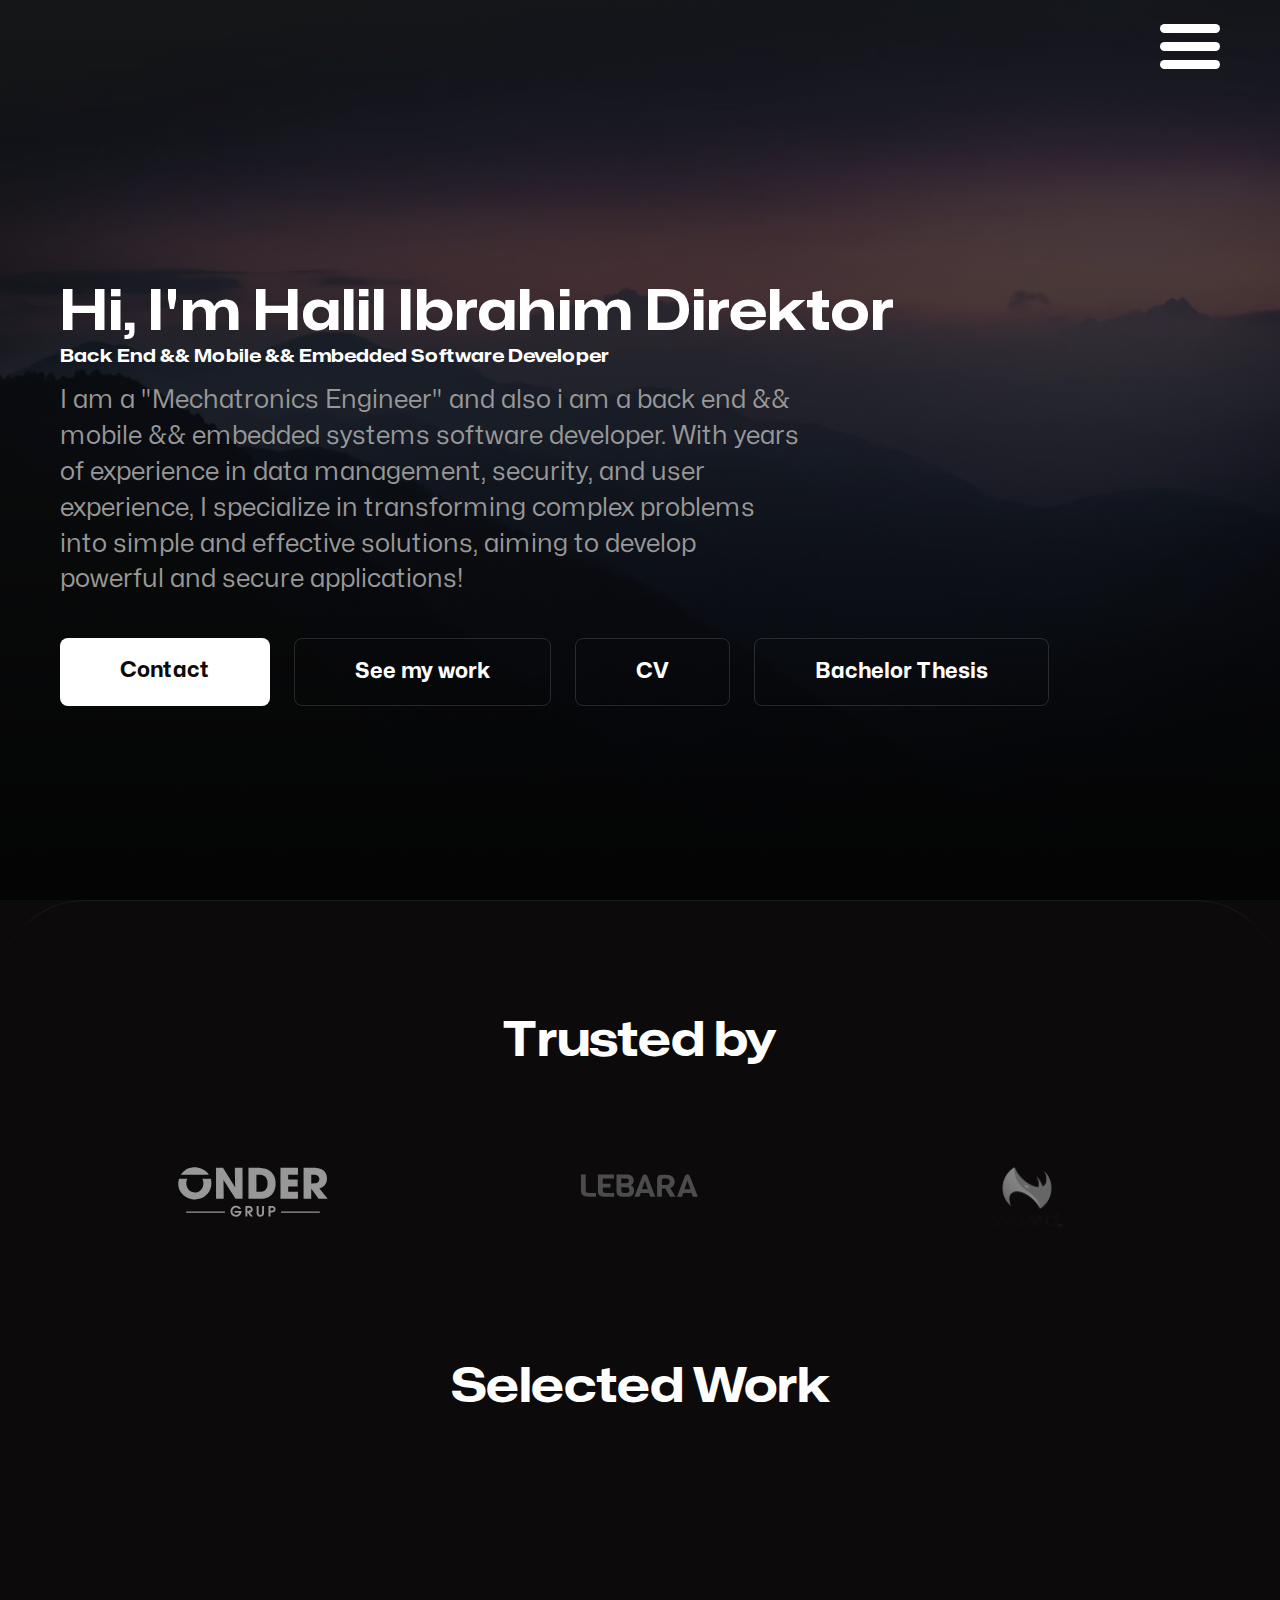
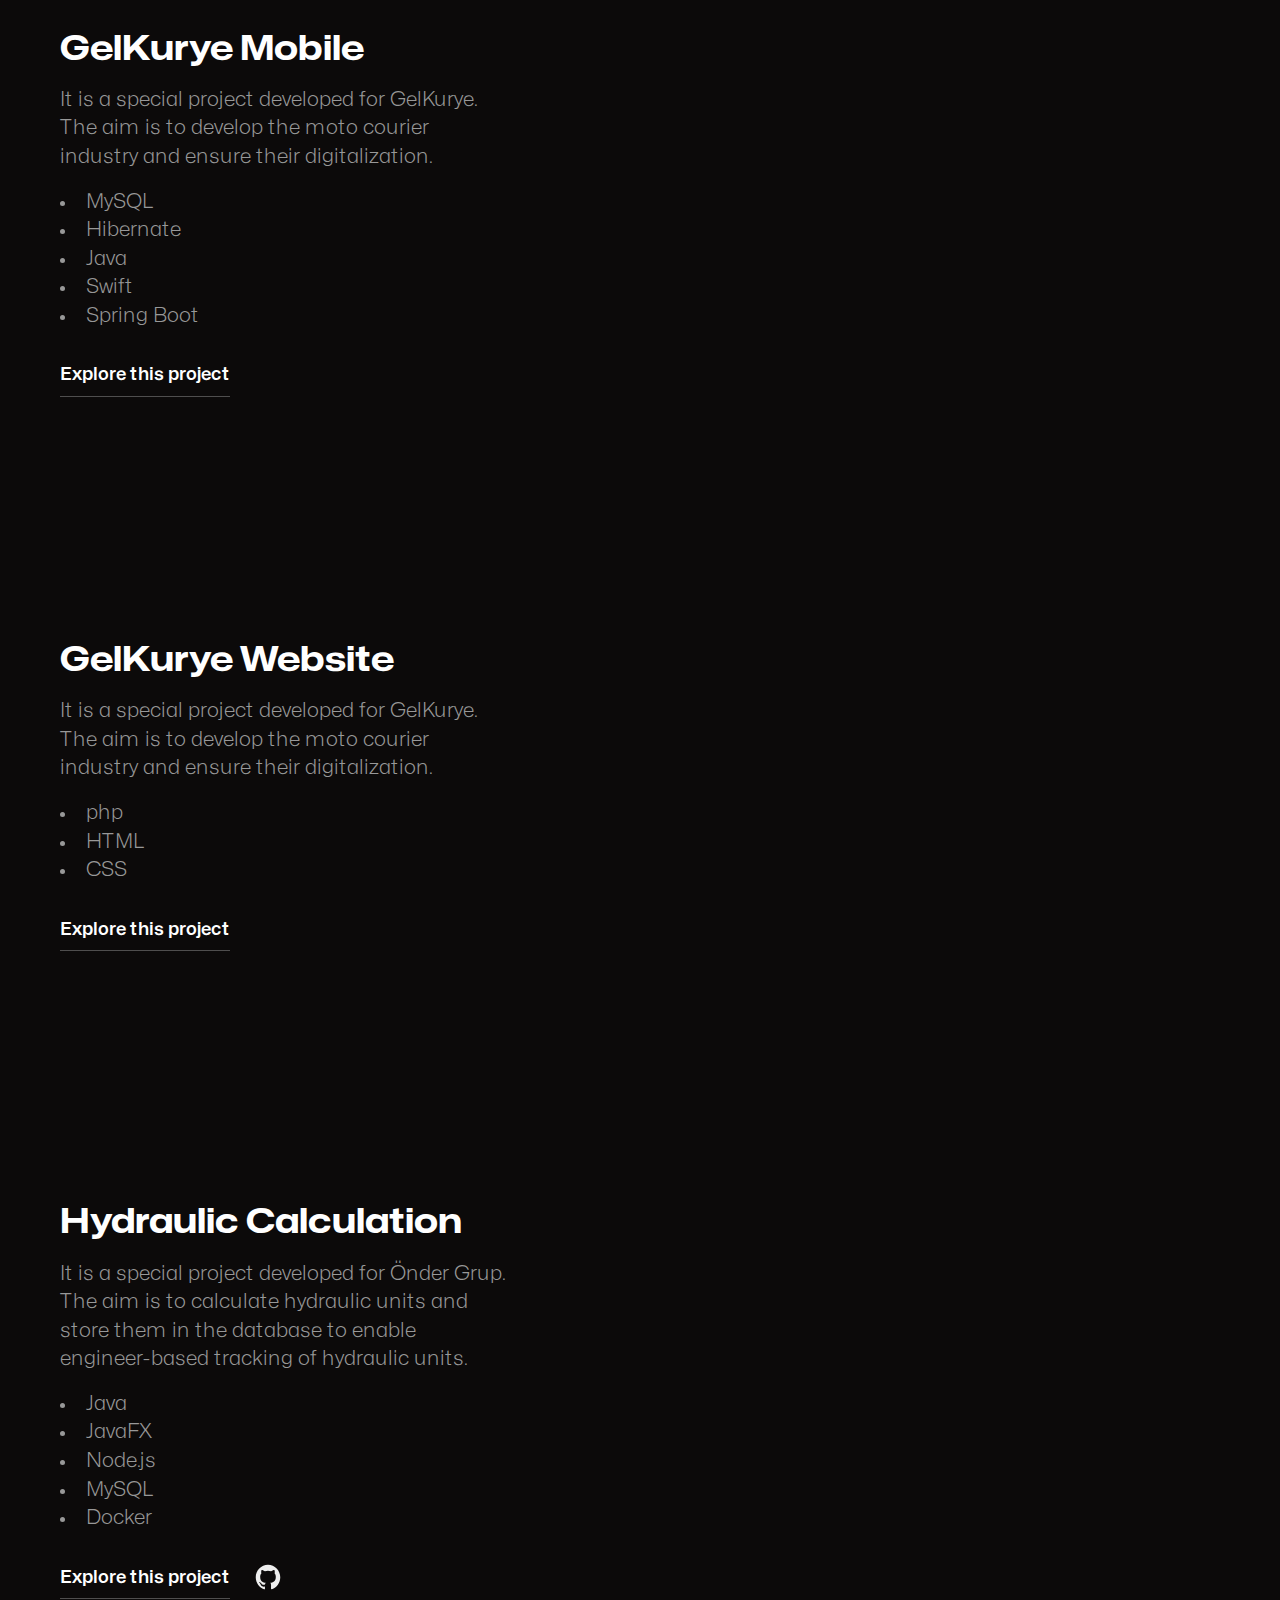
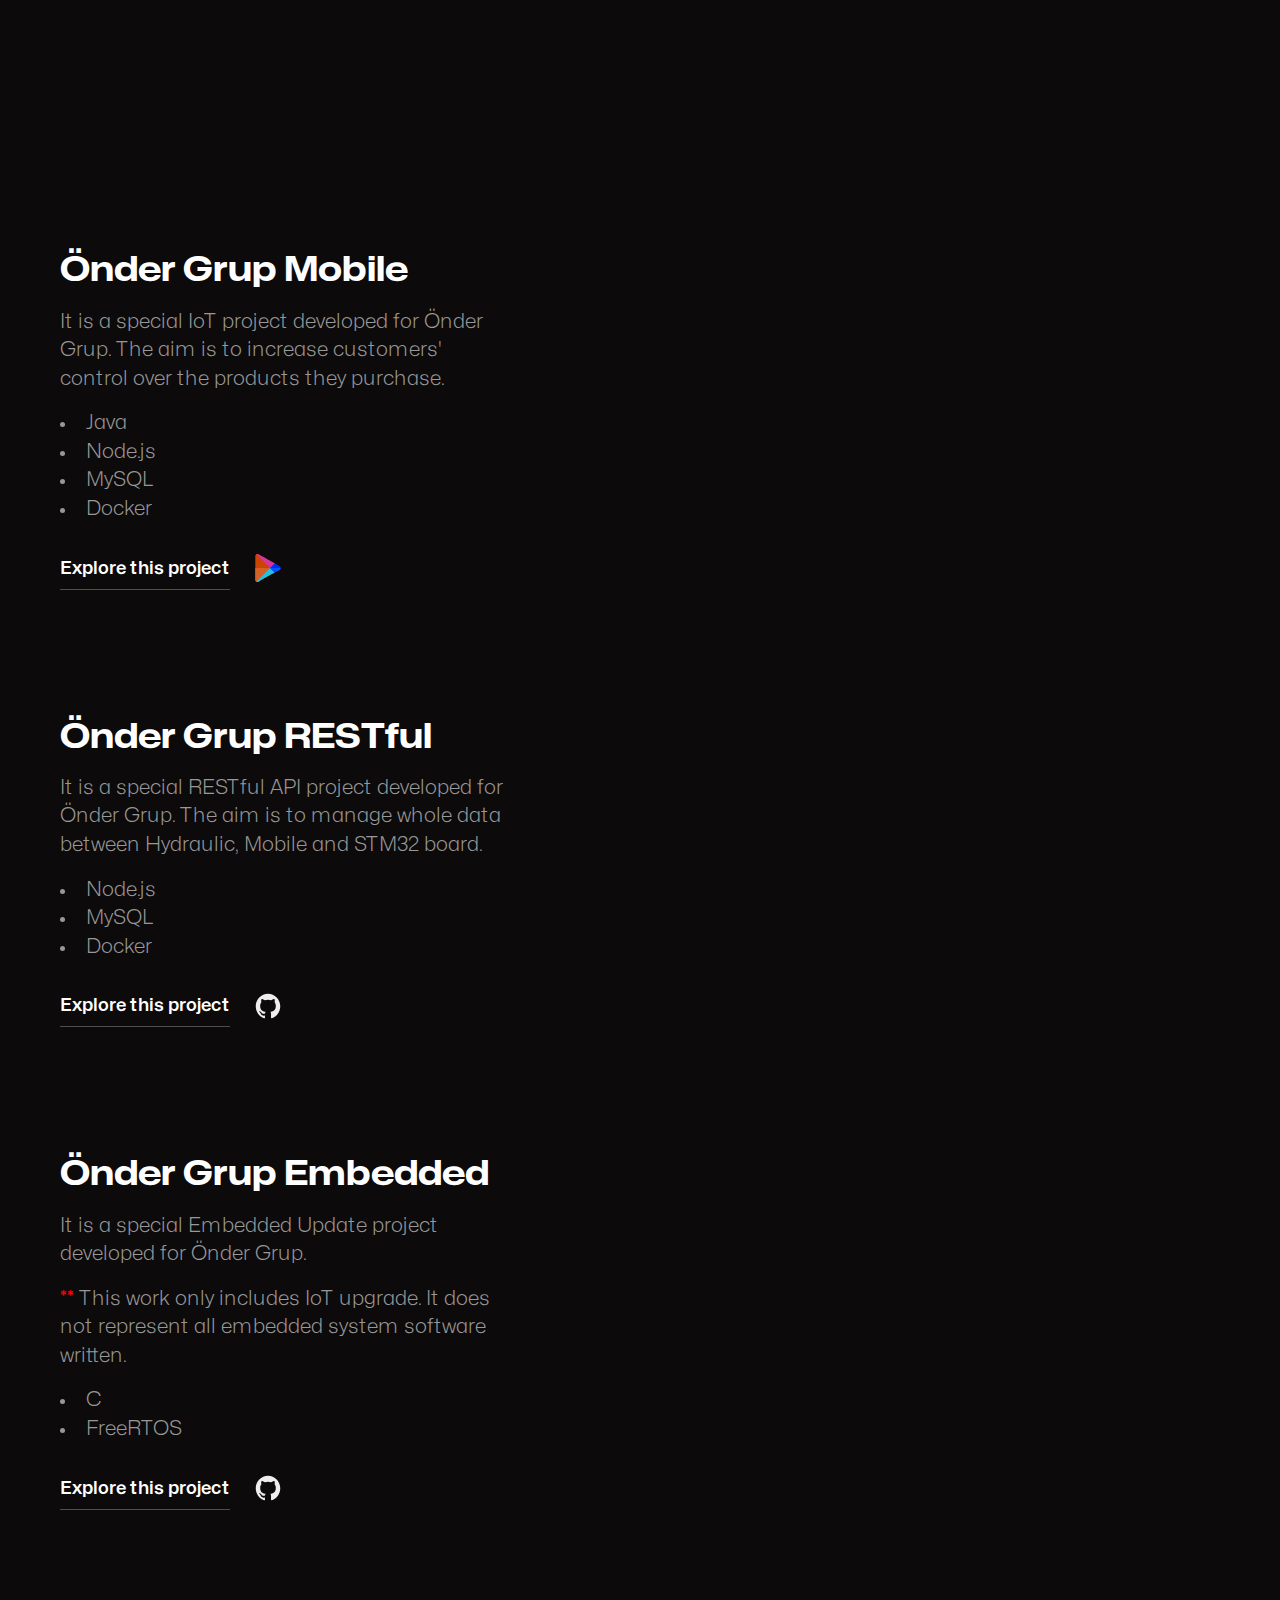
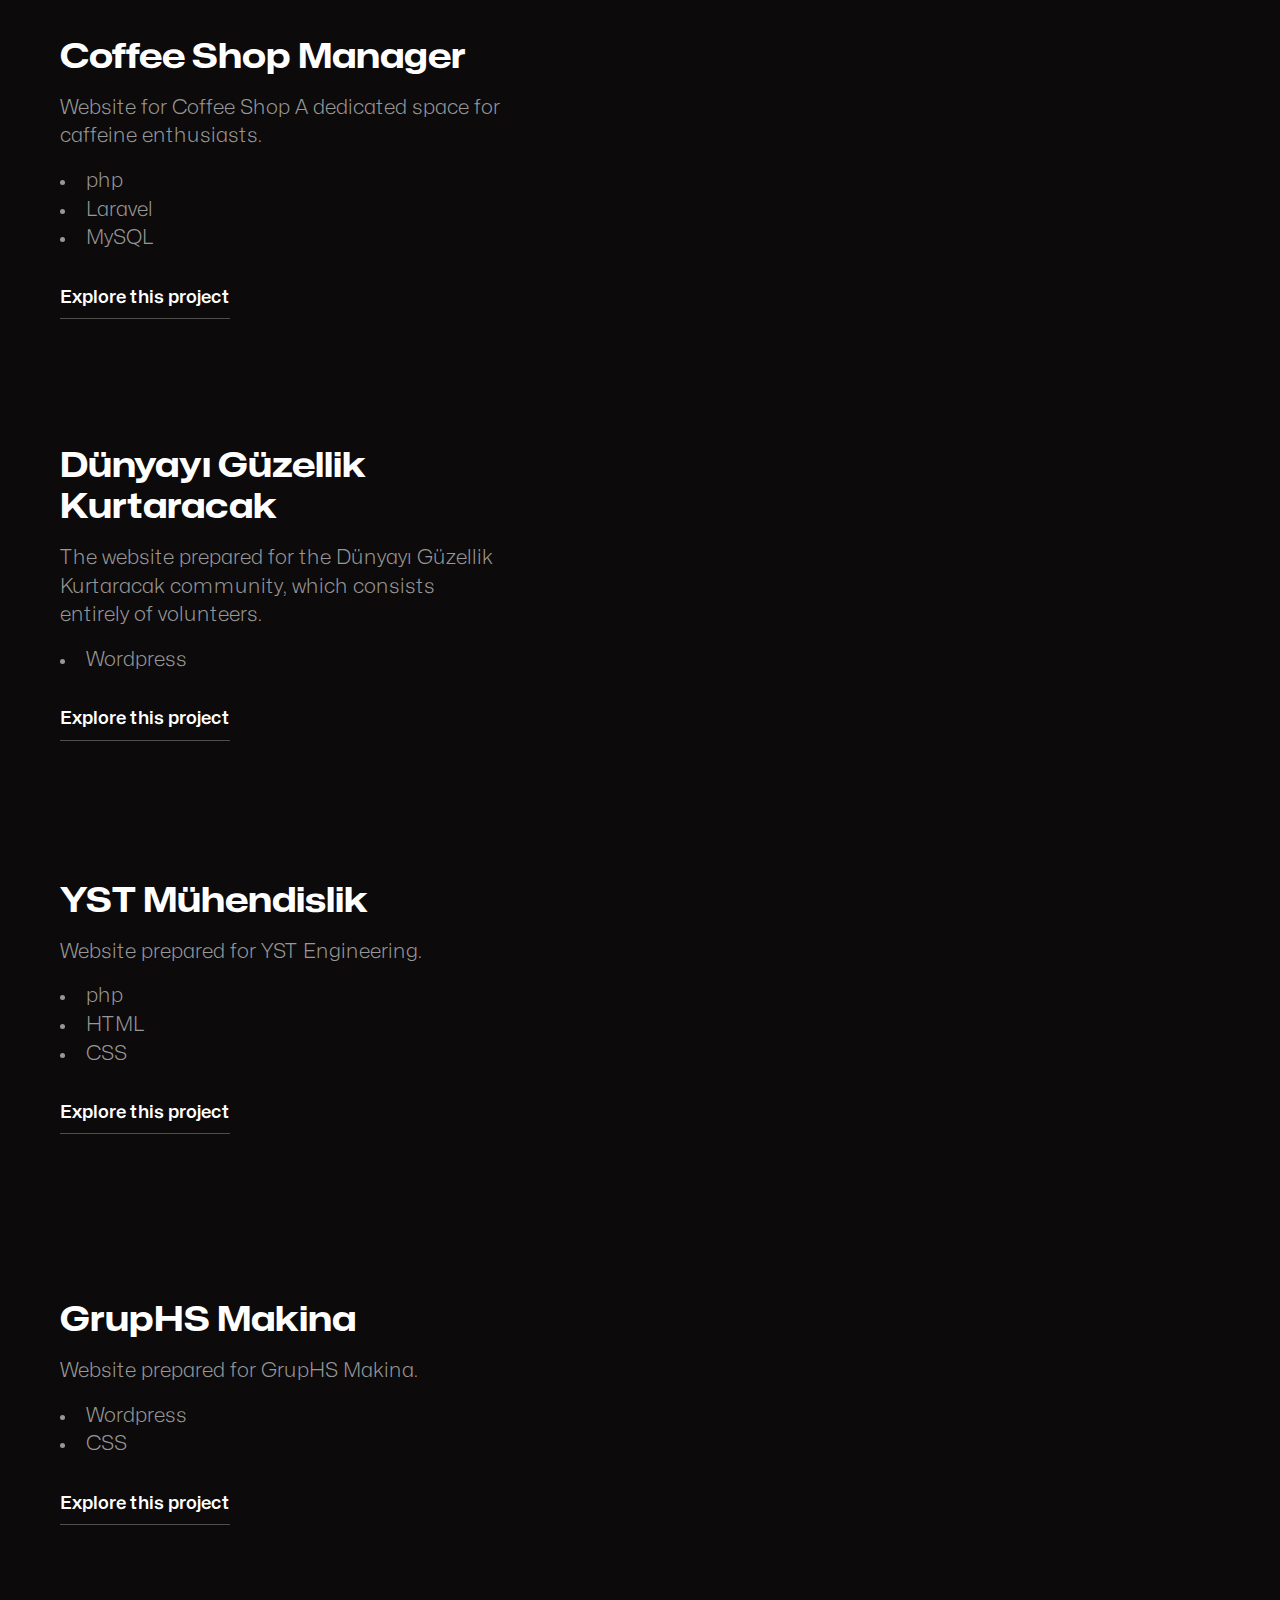
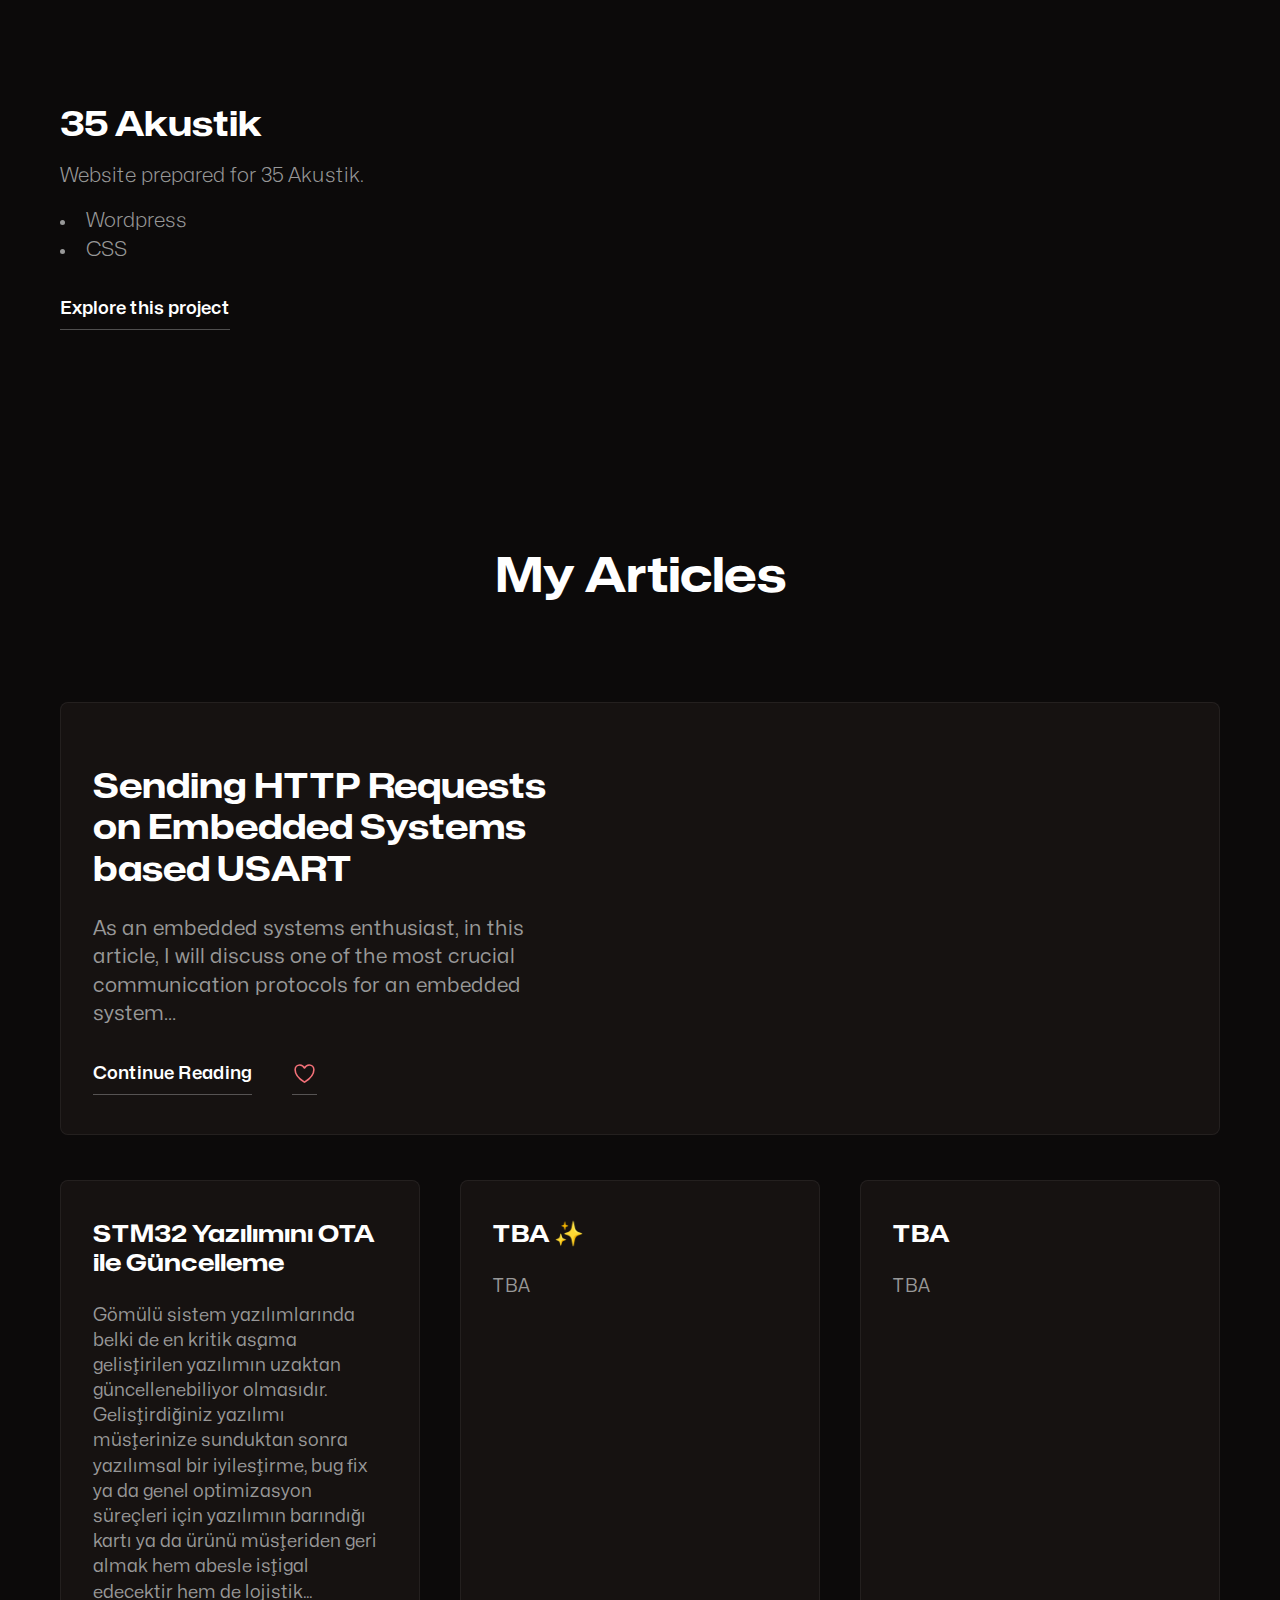
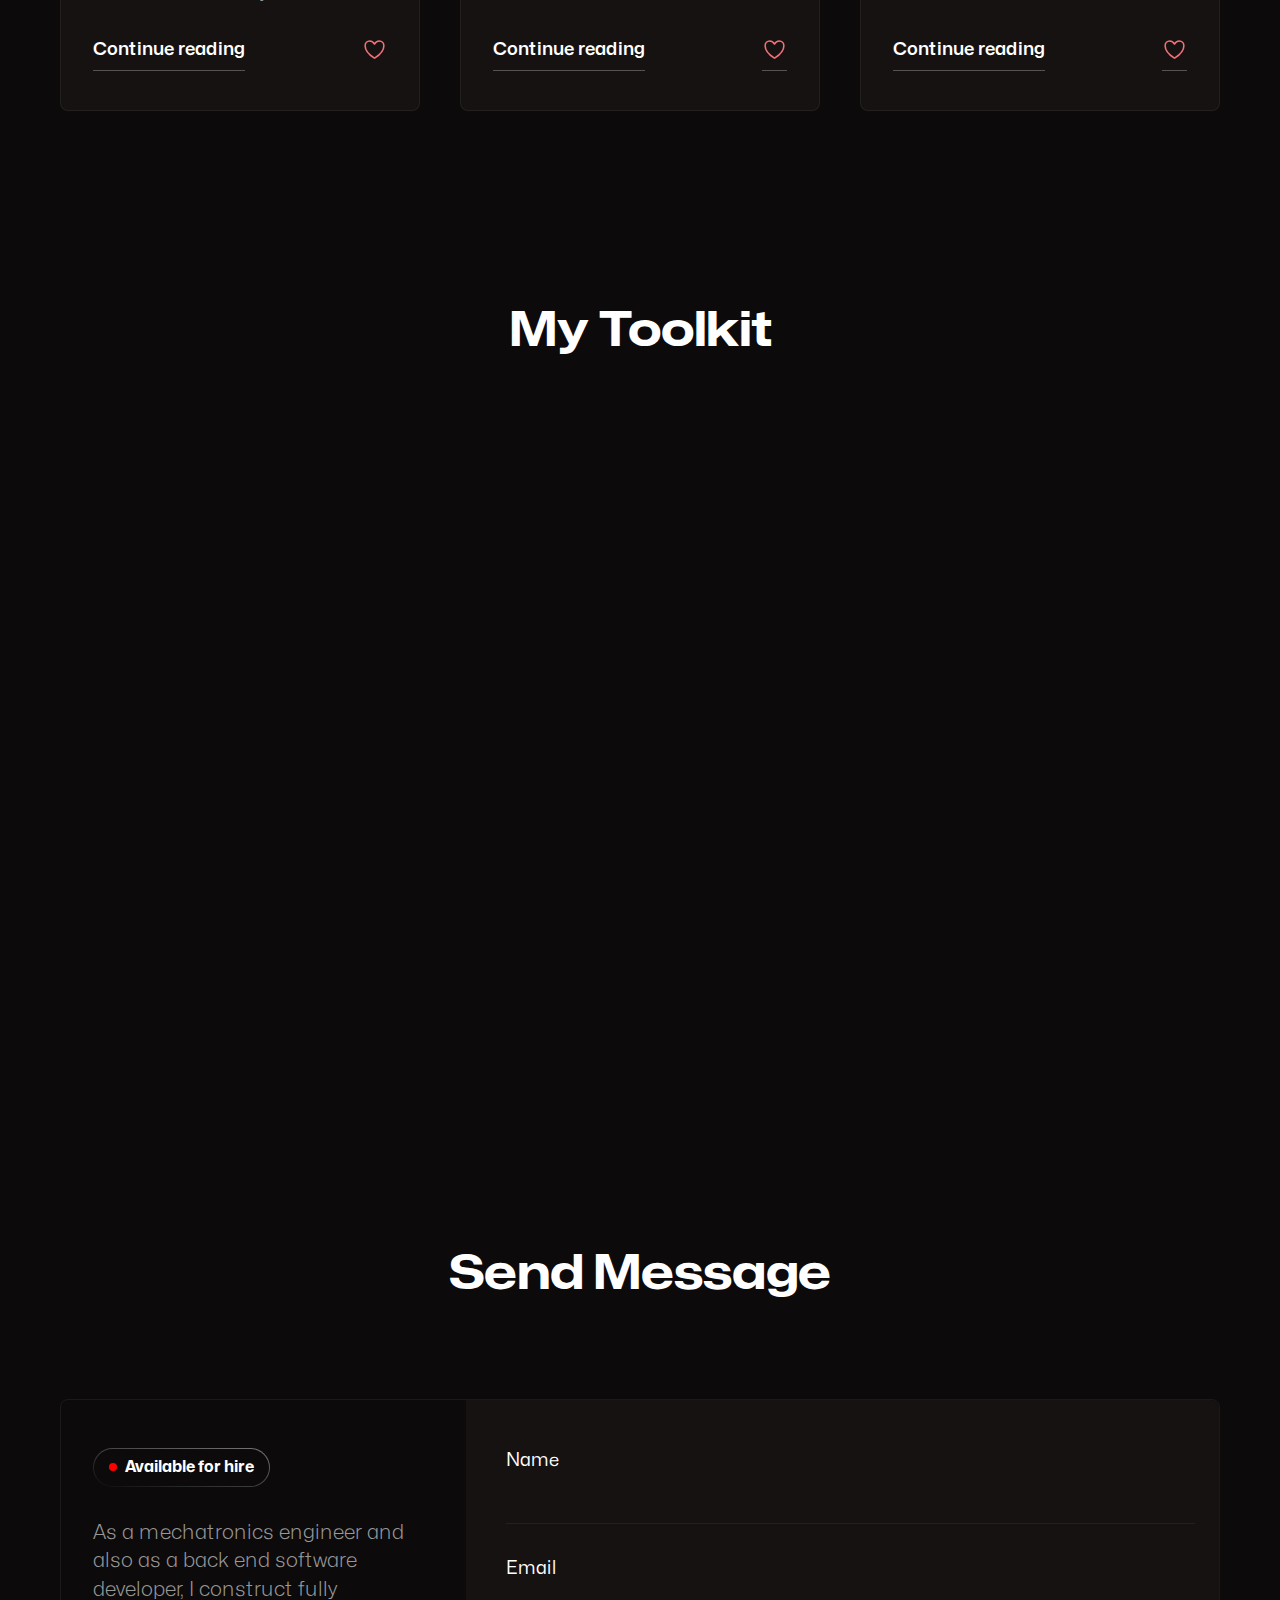
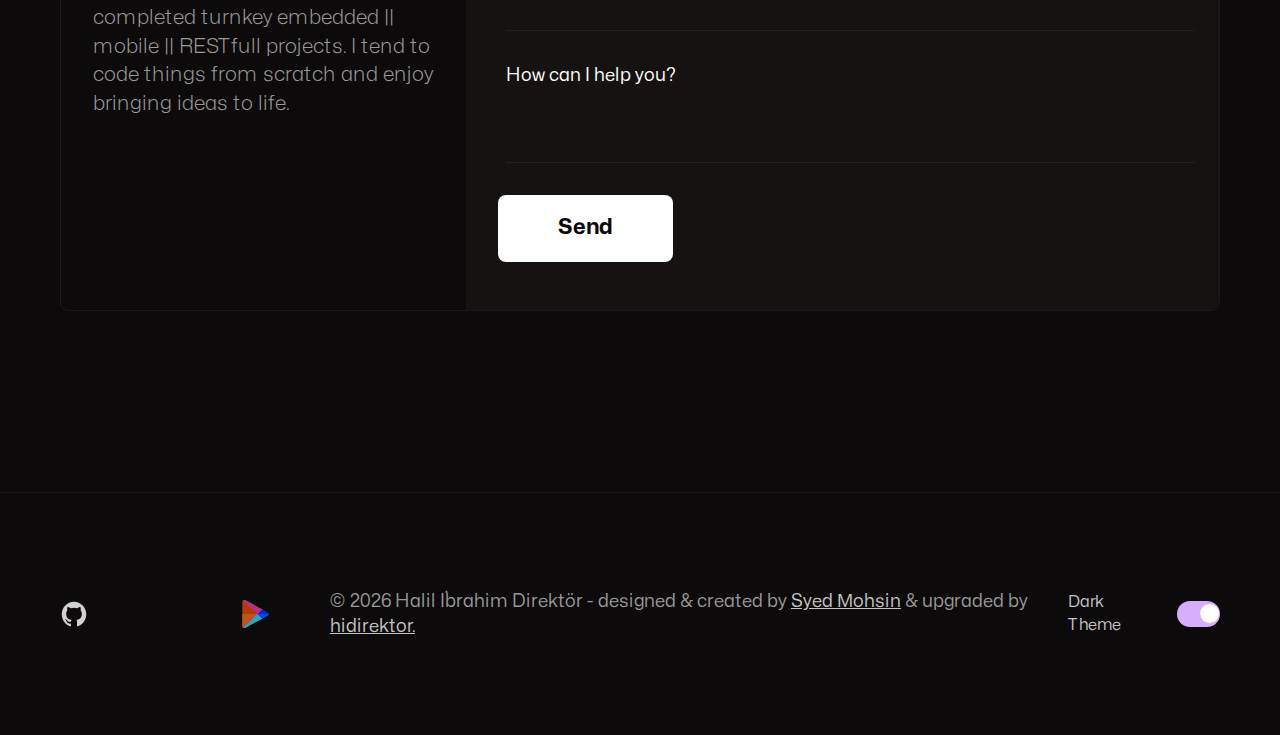
==== index.html @ d09ccedd "Thesis Update" ====
<!DOCTYPE html>
<html lang="en">
<head>
  <meta charset="UTF-8" />
  <meta http-equiv="X-UA-Compatible" content="IE=edge" />
  <meta name="viewport" content="width=device-width, initial-scale=1.0" />
  <meta name="robots" content="index, follow" />

  <meta
          name="description"
          content="Welcome to my portfolio website. I am a back end mobile and web developer and I specialize in embedded systems. Explore my projects, open-source work and contact me for any inquiries or collaborations."
  />

  <!-- Google / Search Engine Tags -->
  <meta itemprop="name" content="Halil Ibrahim Direktor's Portfolio">
  <meta itemprop="description" content="Welcome to my portfolio website. I am a back end mobile and web developer and I specialize in embedded systems. Explore my projects, open-source work and contact me for any inquiries or collaborations.">

  <!-- Reference screenshot of updated site's header in place of content -->
  <meta itemprop="image" content="assets/images/sharing-card.png">

  <!-- Facebook Meta Tags -->
  <meta property="og:url" content="https://ossportfolio.netlify.app">
  <meta property="og:type" content="website">
  <meta property="og:title" content="Halil Ibrahim Direktor's Portfolio">
  <meta property="og:description" content="Welcome to my portfolio website. I am a back end mobile and web developer and I specialize in embedded systems. Explore my projects, open-source work and contact me for any inquiries or collaborations.">

  <!-- Reference screenshot of updated site's header in content -->
  <meta property="og:image" content="assets/images/sharing-card.png">

  <!-- Twitter Meta Tags -->
  <meta name="twitter:card" content="summary_large_image">
  <meta name="twitter:title" content="Halil Ibrahim Direktor's Portfolio">
  <meta name="twitter:description" content="Welcome to my portfolio website. I am a back end mobile and web developer and I specialize in embedded systems. Explore my projects, open-source work and contact me for any inquiries or collaborations.">

  <!-- Reference screenshot of updated site's header in content -->
  <meta name="twitter:image" content="assets/images/sharing-card.png">


  <!-- Update favicon href attribute with image of yourself -->
  <link
          rel="shortcut icon"
          href="assets/images/favicons.png"
          type="image/png"
  />

  <link
          rel="preload"
          href="assets/fonts/Mona-Sans.woff2"
          as="font"
          type="font/woff2"
          crossorigin
  />

  <link rel="stylesheet" href="style.css" />
  <script src="script.js" defer></script>

  <title>Halil Ibrahim Direktor's Portfolio</title>
</head>

<body>

<script>
  const theme = localStorage.getItem("theme") || "dark";
  document.body.classList.add(theme);
</script>

<header class="header">

  <div class="menu-btn-container">
    <div class="container">
      <div id="nav-icon1" class="nav-icon">
        <span></span>
        <span></span>
        <span></span>
      </div>
      <button type="button" class="menu-btn" style="display: none;">menu</button>
    </div>
  </div>

  <nav class="nav hidden">
    <ol class="nav-items">
      <li class="nav-item"><a href="#">Home</a></li>
      <li class="nav-item"><a href="#work">My Work</a></li>
      <!--<li class="nav-item"><a href="#blog">See Blog</a></li> -->
      <li class="nav-item"><a href="#skills">My Skills</a></li>
      <li class="nav-item"><a href="cv.html">CV</a></li>
      <li class="nav-item"><a href="bachelor-thesis.html">Bachelor Thesis</a></li>
      <li class="nav-item">
        <a href="#contact" data-focused="last-focused">Contact</a>
      </li>
    </ol>
  </nav>

  <div class="container">
    <div class="header-textbox">
      <h1 class="h1">
        Hi, I'm Halil Ibrahim Direktor<br/>
        <p style="font-size: large">Back End <span class="text-degrade">&&</span> Mobile <span class="text-degrade">&&</span> Embedded Software Developer</p>
      </h1>

      <p class="header-text">

        I am a "Mechatronics Engineer" and also i am a back end && mobile && embedded systems software developer. With years of experience in data management, security, and user experience, I specialize in transforming complex problems into simple and effective solutions, aiming to develop powerful and secure applications!
      </p>

      <div class="header-btns">
        <a href="#contact" class="btn btn-cta">Contact</a>
        <a href="#work" class="btn btn-secondary">See my work</a>
        <a href="cv.html" class="btn btn-secondary">CV</a>
        <a href="bachelor-thesis.html" class="btn btn-secondary">Bachelor Thesis</a>
      </div>
    </div>
  </div>
</header>

<main>
  <section class="client">
    <div class="container">
      <h2 class="h2">Trusted by</h2>
      <div class="logos">
        <div class="logo-group">
          <img
                  src="assets/images/trusted-by/ondergrup.svg"
                  alt="Önder Grup"
                  class="logo"
          />
        </div>
        <div class="logo-group">
          <img
                  src="assets/images/trusted-by/lebara.svg"
                  alt="Lebara"
                  class="logo"
          />
        </div>
        <div class="logo-group">
          <img
                  src="assets/images/trusted-by/woma.png"
                  alt="Woma"
                  class="logo"
          />
        </div>
      </div>
    </div>
  </section>

  <section class="work">
    <div class="container">
      <h2 class="h2" id="work">Selected Work</h2>
      <div class="work-boxes">
        <div class="work-box">
          <div class="work-textbox">
            <h3 class="h3">GelKurye Mobile</h3>
            <p class="work-text">
              It is a special project developed for GelKurye. The aim is to develop the moto courier industry and ensure their digitalization.
            </p>
            <ol class="work-technologies">
              <li>MySQL</li>
              <li>Hibernate</li>
              <li>Java</li>
              <li>Swift</li>
              <li>Spring Boot</li>
            </ol>

            <div class="work-links">
              <a href="https://gelkurye.com" target="_blank" rel="noopener" class="link"
              >Explore this project</a
              >

              <a
                      href="https://gelkurye.com"
                      target="_blank"
                      rel="noopener"
                      title="Website"
              >
              </a>
            </div>
          </div>


          <picture class="work-img">
            <img
                    src="assets/images/work/gelkurye-mobile-2.png"
                    alt="GelKurye"
                    width="400" height="200"
            />
            <img
                    src="assets/images/work/gelkurye-mobile-4.png"
                    alt="GelKurye"
                    width="400" height="200"
            />
            <img
                    src="assets/images/work/gelkurye-mobile-5.png"
                    alt="GelKurye"
                    width="400" height="200"
            />
          </picture>
        </div>
        <div class="work-box">
          <div class="work-textbox">
            <h3 class="h3">GelKurye Website</h3>
            <p class="work-text">
              It is a special project developed for GelKurye. The aim is to develop the moto courier industry and ensure their digitalization.
            </p>
            <ol class="work-technologies">
              <li>php</li>
              <li>HTML</li>
              <li>CSS</li>
            </ol>

            <div class="work-links">
              <a href="https://gelkurye.com" target="_blank" rel="noopener" class="link"
              >Explore this project</a
              >

              <a
                      href="https://gelkurye.com"
                      target="_blank"
                      rel="noopener"
                      title="Website"
              >
              </a>
            </div>
          </div>

          <picture class="work-img">
            <img
                    src="assets/images/work/gelkurye.png"
                    alt="GelKurye"
            />
          </picture>
        </div>
        <div class="work-box">
          <div class="work-textbox">
            <h3 class="h3">Hydraulic Calculation</h3>
            <p class="work-text">
              It is a special project developed for Önder Grup. The aim is to calculate hydraulic units and store them in the database to enable engineer-based tracking of hydraulic units.
            </p>
            <ol class="work-technologies">
              <li>Java</li>
              <li>JavaFX</li>
              <li>Node.js</li>
              <li>MySQL</li>
              <li>Docker</li>
            </ol>

            <div class="work-links">
              <a href="https://github.com/Onder-Grup/Hydraulic-Tool" target="_blank" rel="noopener" class="link"
              >Explore this project</a
              >

              <a
                      href="https://github.com/Onder-Grup/Hydraulic-Tool"
                      target="_blank"
                      rel="noopener"
                      title="Source Code"
              >
                <img
                        src="assets/images/social-links/github.svg"
                        alt="GitHub"
                        loading="lazy"
                />
              </a>
            </div>
          </div>

          <picture class="work-img">
            <img
                    src="assets/images/work/hydraulic-1.png"
                    alt="Önder Grup"
            />
            <img
                    src="assets/images/work/hydraulic-2.png"
                    alt="Önder Grup"
            />
          </picture>
        </div>
        <div class="work-box">
          <div class="work-textbox">
            <h3 class="h3">Önder Grup Mobile</h3>

            <p class="work-text">It is a special IoT project developed for Önder Grup. The aim is to increase customers' control over the products they purchase.</p>
            <ol class="work-technologies">
              <li>Java</li>
              <li>Node.js</li>
              <li>MySQL</li>
              <li>Docker</li>
            </ol>
            <div class="work-links">
              <a href="https://play.google.com/store/apps/details?id=me.t3sl4.ondergrup" target="_blank" rel="noopener" class="link"
              >Explore this project</a
              >

              <a
                      href="https://play.google.com/store/apps/details?id=me.t3sl4.ondergrup"
                      target="_blank"
                      rel="noopener"
                      title="Play Store"
              >
                <img
                        src="assets/images/social-links/playstore.svg"
                        alt="Play Store"
                        loading="lazy"
                />
              </a>
            </div>
          </div>
          <picture class="work-img">
            <img
                    src="assets/images/work/ondergrupmobile.png"
                    alt="Önder Grup"
            />
          </picture>
        </div>
        <div class="work-box">
          <div class="work-textbox">
            <h3 class="h3">Önder Grup RESTful</h3>

            <p class="work-text">It is a special RESTful API project developed for Önder Grup. The aim is to manage whole data between Hydraulic, Mobile and STM32 board.</p>
            <ol class="work-technologies">
              <li>Node.js</li>
              <li>MySQL</li>
              <li>Docker</li>
            </ol>
            <div class="work-links">
              <a href="https://github.com/Onder-Grup/ondergrup-backend-api" target="_blank" rel="noopener" class="link"
              >Explore this project</a
              >

              <a
                      href="https://github.com/Onder-Grup/ondergrup-backend-api"
                      target="_blank"
                      rel="noopener"
                      title="Source Code"
              >
                <img
                        src="assets/images/social-links/github.svg"
                        alt="GitHub"
                        loading="lazy"
                />
              </a>
            </div>
          </div>
          <picture class="work-img">
            <img
                    src="assets/images/work/ondergruprestful.png"
                    alt="Önder Grup"
            />
          </picture>
        </div>
        <div class="work-box">
          <div class="work-textbox">
            <h3 class="h3">Önder Grup Embedded</h3>

            <p class="work-text">It is a special Embedded Update project developed for Önder Grup.</p>
            <p class="work-text"><span style="color:red; font-weight:bold;">**</span> This work only includes IoT upgrade. It does not represent all embedded system software written.</p>
            <ol class="work-technologies">
              <li>C</li>
              <li>FreeRTOS</li>
            </ol>
            <div class="work-links">
              <a href="https://github.com/Onder-Grup/ondergrup-stm32" target="_blank" rel="noopener" class="link"
              >Explore this project</a
              >

              <a
                      href="https://github.com/Onder-Grup/ondergrup-stm32"
                      target="_blank"
                      rel="noopener"
                      title="Source Code"
              >
                <img
                        src="assets/images/social-links/github.svg"
                        alt="GitHub"
                        loading="lazy"
                />
              </a>
            </div>
          </div>
          <picture class="work-img">
            <img
                    src="assets/images/work/ondergrupembedded.png"
                    alt="Önder Grup"
            />
          </picture>
        </div>
        <div class="work-box">
          <div class="work-textbox">
            <h3 class="h3">Coffee Shop Manager</h3>
            <p class="work-text">
              Website for Coffee Shop A dedicated space for caffeine enthusiasts.
            </p>
            <ol class="work-technologies">
              <li>php</li>
              <li>Laravel</li>
              <li>MySQL</li>
            </ol>
            <div class="work-links">
              <a href="https://csm.hidirektor.com.tr" target="_blank" rel="noopener" class="link"
              >Explore this project</a
              >
              </a>
            </div>
          </div>
          <picture class="work-img">
            <img
                    src="assets/images/work/coffeeshop.png"
                    alt="Coffee Shop Manager"
            />
          </picture>
        </div>
        <div class="work-box">
          <div class="work-textbox">
            <h3 class="h3">Dünyayı Güzellik Kurtaracak</h3>
            <p class="work-text">
              The website prepared for the Dünyayı Güzellik Kurtaracak community, which consists entirely of volunteers.
            </p>
            <ol class="work-technologies">
              <li>Wordpress</li>
            </ol>
            <div class="work-links">
              <a href="https://dunyayiguzellikkurtaracak.com" target="_blank" rel="noopener" class="link"
              >Explore this project</a
              >
              </a>
            </div>
          </div>
          <picture class="work-img">
            <img
                    src="assets/images/work/dunyayiguzellikkurtaracak.png"
                    alt="Dünyayı Güzellik Kurtaracak"
            />
          </picture>
        </div>
        <div class="work-box">
          <div class="work-textbox">
            <h3 class="h3">YST Mühendislik</h3>
            <p class="work-text">
              Website prepared for YST Engineering.
            </p>
            <ol class="work-technologies">
              <li>php</li>
              <li>HTML</li>
              <li>CSS</li>
            </ol>
            <div class="work-links">
              <a href="https://yst.com.tr" target="_blank" rel="noopener" class="link"
              >Explore this project</a
              >
              </a>
            </div>
          </div>
          <picture class="work-img">
            <img
                    src="assets/images/work/ystmuhendislik.png"
                    alt="YST Mühendislik"
            />
          </picture>
        </div>
        <div class="work-box">
          <div class="work-textbox">
            <h3 class="h3">GrupHS Makina</h3>
            <p class="work-text">
              Website prepared for GrupHS Makina.
            </p>
            <ol class="work-technologies">
              <li>Wordpress</li>
              <li>CSS</li>
            </ol>
            <div class="work-links">
              <a href="https://gruphs.com.tr" target="_blank" rel="noopener" class="link"
              >Explore this project</a
              >
              </a>
            </div>
          </div>
          <picture class="work-img">
            <img
                    src="assets/images/work/gruphs.png"
                    alt="GrupHS Makina"
            />
          </picture>
        </div>
        <div class="work-box">
          <div class="work-textbox">
            <h3 class="h3">35 Akustik</h3>
            <p class="work-text">
              Website prepared for 35 Akustik.
            </p>
            <ol class="work-technologies">
              <li>Wordpress</li>
              <li>CSS</li>
            </ol>
            <div class="work-links">
              <a href="https://35akustik.com" target="_blank" rel="noopener" class="link"
              >Explore this project</a
              >
              </a>
            </div>
          </div>
          <picture class="work-img">
            <img
                    src="assets/images/work/35akustik.png"
                    alt="35 Akustik"
            />
          </picture>
        </div>
      </div>
    </div>
  </section>

  <!-- I write blog posts on dev.to at https://dev.to/devsyedmohsin. I have linked my articles accordingly, so please update the article title, description, and link accordingly. For example, if you write an article on Medium, link your article to Medium. Also, don't forget to update the reaction count. -->

  <section class="article">
    <div class="container">
      <h2 class="h2" id="blog">My Articles</h2>
      <div class="article-boxes">
        <article class="article-box featured-article">
          <div class="article-textbox">
            <div>
              <h3 class="h3">
                Sending HTTP Requests on Embedded Systems based USART
              </h3>
              <p class="article-text">
                As an embedded systems enthusiast, in this article, I will discuss one of the most crucial communication protocols for an embedded system…
              </p>
            </div>
            <div class="article-info">
              <a href="https://medium.com/@hidirektor/sending-http-requests-on-embedded-systems-based-usart-f1b39dfebbb6" class="link" target="_blank" rel="noopener"
              >Continue Reading</a>
              <span class="reaction-count">
                    <a href="https://medium.com/@hidirektor/sending-http-requests-on-embedded-systems-based-usart-f1b39dfebbb6" class="link" target="_blank" rel="noopener"
                    ><img src="./assets/images/heart-outline.svg" alt="heart" /></a>
                  </span>
            </div>
          </div>
          <picture class="article-illustration">
            <img
                    src="assets/images/httpreq.png"
                    alt="MacBook Pro"
                    loading="lazy"
            />
          </picture>
        </article>
        <article class="article-box">
          <div class="article-textbox">
            <div>
              <h3 class="h4">STM32 Yazılımını OTA ile Güncelleme</h3>
              <p class="article-text">
                Gömülü sistem yazılımlarında belki de en kritik aşama geliştirilen yazılımın uzaktan güncellenebiliyor olmasıdır. Geliştirdiğiniz yazılımı müşterinize sunduktan sonra yazılımsal bir iyileştirme, bug fix ya da genel optimizasyon süreçleri için yazılımın barındığı kartı ya da ürünü müşteriden geri almak hem abesle iştigal edecektir hem de lojistik...
              </p>
            </div>
            <div class="article-info">
              <a href="https://medium.com/@hidirektor/stm32-yaz%C4%B1l%C4%B1m%C4%B1n%C4%B1-ota-ile-g%C3%BCncelleme-39a7ab405b46" class="link" target="_blank" rel="noopener"
              >Continue reading</a
              >
              <span class="reaction-count">
                    <a href="https://medium.com/@hidirektor/stm32-yaz%C4%B1l%C4%B1m%C4%B1n%C4%B1-ota-ile-g%C3%BCncelleme-39a7ab405b46"><img
                            src="./assets/images/heart-outline.svg"
                            alt="heart"
                            loading="lazy"
                    /></a>
                  </span>
            </div>
          </div>
        </article>
        <article class="article-box">
          <div class="article-textbox">
            <div>
              <h3 class="h4">
                TBA ✨
              </h3>
              <p class="article-text">
                TBA
              </p>
            </div>
            <div class="article-info">
              <a href="https://github.com/hidirektor" class="link" target="_blank" rel="noopener">Continue reading</a>
              <span class="reaction-count">
                    <a href="https://github.com/hidirektor" class="link" target="_blank" rel="noopener">
                      <img
                              src="./assets/images/heart-outline.svg"
                              alt="heart"
                              loading="lazy"/></a>
                  </span>
            </div>
          </div>
        </article>
        <article class="article-box">
          <div class="article-textbox">
            <div>
              <h3 class="h4">TBA</h3>
              <div class="article-text">
                TBA
              </div>
            </div>
            <div class="article-info">
              <a href="https://github.com/hidirektor" class="link" target="_blank" rel="noopener">Continue reading</a>
              <span class="reaction-count">
                    <a href="https://github.com/hidirektor" class="link" target="_blank" rel="noopener">
                      <img
                              loading="lazy"
                              src="./assets/images/heart-outline.svg"
                              alt="heart"/></a>
                  </span>
            </div>
          </div>
        </article>
      </div>
    </div>
  </section>

  <section class="skills">
    <div class="container">
      <h2 class="h2" id="skills">My Toolkit</h2>
      <div class="skills-imgs">
        <img src="assets/images/skills/java.png" alt="Java" class="skills-img" loading="lazy" title="Java">
        <img src="assets/images/skills/c.png" alt="C" class="skills-img" loading="lazy" title="C">
        <img src="assets/images/skills/cpp.png" alt="C++" class="skills-img" loading="lazy" title="C++">
        <img src="assets/images/skills/php.png" alt="php" class="skills-img" loading="lazy" title="php">
        <img src="assets/images/skills/laravel.png" alt="Laravel" class="skills-img" loading="lazy" title="Laravel">
        <img src="assets/images/skills/js.webp" alt="JavaScript" class="skills-img" loading="lazy" title="JavaScript">
        <img src="assets/images/skills/node.png" alt="NodeJS" class="skills-img" loading="lazy" title="NodeJS">
        <img src="assets/images/skills/mysql.png" alt="MySQL" class="skills-img" loading="lazy" title="MySQL">
        <img src="assets/images/skills/mongo.png" alt="MongoDB" class="skills-img" loading="lazy" title="MongoDB">
        <img src="assets/images/skills/docker.png" alt="Docker" class="skills-img" loading="lazy" title="Docker">
        <img src="assets/images/skills/freertos.png" alt="FreeRTOS" class="skills-img" loading="lazy" title="FreeRTOS">
        <img src="assets/images/skills/android.png" alt="Android" class="skills-img" loading="lazy" title="Android">
        <img src="assets/images/skills/wordpress.webp" alt="WordPress" class="skills-img" loading="lazy" title="WordPress">
        <img src="assets/images/skills/powershell.png" alt="PowerShell" class="skills-img" loading="lazy" title="PowerShell">
        <img src="assets/images/skills/matlab.png" alt="Matlab" class="skills-img" loading="lazy" title="Matlab">
        </figure>
      </div>
    </div>
  </section>

  <!--<section>
    <h2 class="h2">Testimonials</h2>
    <div class="container">
      <ol class="testimonials">
        <li class="testimonial">
          <blockquote class="testimonial-text">
            Working with Syed was a great experience. His drive for clean aesthetics and his open communication style helped us collaborate closely on the solution.
          </blockquote>
          <figure class="testimonial-author">
            <img
              src="assets/images/testimonials/rich-harris.png"
              alt="Rich Harris"
              loading="lazy"
            />
            <figcaption>
              <h3 class="testimonial-author-name">Harris Kareem</h3>
              <p class="testimonial-author-job">Developer @Outlets</p>
            </figcaption>
          </figure>
        </li>
        <li class="testimonial">
          <blockquote class="testimonial-text">
            Syed is a fantastic UI/UX designer and developer with a keen sense for marketing, and lead generation. He's the only designer I know who also has a deep understanding for code and front-end development.
          </blockquote>
          <figure class="testimonial-author">
            <img
              src="assets/images/testimonials/frank-mcsherry.webp"
              alt="Andrew Mead"
              loading="lazy"
            />
            <figcaption>
              <h3 class="testimonial-author-name">
               Andrew Mead
              </h3>
              <p class="testimonial-author-job">Chief Scientist @Logos
              </p>
            </figcaption>
          </figure>
        </li>
        <li class="testimonial">
          <blockquote class="testimonial-text">

            Talented artist, experienced with various
            media and can make any project you are working on look good. He is
            easy to work with and is a self starter. I would work with Syed
            again.
          </blockquote>
          <figure class="testimonial-author">
            <img
              src="assets/images/testimonials/brian-hirsh.png"
              alt="Brian Hirsh"
              loading="lazy"
            />
            <figcaption>
              <h3 class="testimonial-author-name">Brian Hirsh</h3>
              <p class="testimonial-author-job">Head @Zero-in</p>
            </figcaption>
          </figure>
        </li>
        <li class="testimonial">
          <blockquote class="testimonial-text">
            Syed is a true professional with amazing talent. He is a creative
            thinker, has his finger on the pulse of whats to come, and
            absolutely one of the quickest and best problem solvers I have
            ever met.
          </blockquote>
          <figure class="testimonial-author">
            <img
              src="assets/images/testimonials/adam.png"
              alt="Adam Argalye"
              loading="lazy"
            />
            <figcaption>
              <h3 class="testimonial-author-name">Adam Argalye</h3>
              <p class="testimonial-author-job">SWE @Google</p>
            </figcaption>
          </figure>
        </li>
        <li class="testimonial">
          <blockquote class="testimonial-text">
           Syed is one of my favourite people to work with. He's my go-to colleague when trouble shooting any new technique or technology because she understands how to tackle unknown problems with gumption.
          </blockquote>
          <figure class="testimonial-author">
            <img
              src="assets/images/testimonials/val-head.png"
              alt="Val Head"
              loading="lazy"
            />
            <figcaption>
              <h3 class="testimonial-author-name">Val Head</h3>
              <p class="testimonial-author-job">CEO @Engines</p>
            </figcaption>
          </figure>
        </li>
        <li class="testimonial">
          <blockquote class="testimonial-text">
            Syed is a talented artist. He is very experienced with various
            media and can make any project you are working on look good. He is
            easy to work with and is a self starter. I would work with Syed
            again.
          </blockquote>
          <figure class="testimonial-author">
            <img
              src="assets/images/testimonials/tim-satterwhite.webp"
              alt="Gary Simon"
              loading="lazy"
            />
            <figcaption>
              <h3 class="testimonial-author-name">Gary Simon</h3>
              <p class="testimonial-author-job">A11y Advocate @W3C</p>
            </figcaption>
          </figure>
        </li>
      </ol>
    </div>
  </section>-->

  <section class="contact">
    <div class="container">
      <h2 class="h2" id="contact">Send Message</h2>
      <div class="contact-content">
        <div class="contact-textbox">
          <strong href="#" class="hire-alert">
            <span class="indicator"></span>
            Available for hire
          </strong>
          <p class="contact-text">
            As a mechatronics engineer and also as a back end software developer, I construct fully completed turnkey embedded || mobile || RESTfull projects. I tend to code things from scratch and enjoy bringing ideas to life.
          </p>
        </div>
        <form action="sendemail.php" method="POST" class="contact-form" netlify>
          <div class="form-field">
            <label for="name">Name</label>
            <input type="text" name="name" id="name" required />
          </div>
          <div class="form-field">
            <label for="email">Email</label>
            <input
                    type="email"
                    name="email"
                    id="email"
                    required
                    inputmode="email"
            />
          </div>
          <div class="form-field">
            <label for="message">How can I help you?</label>
            <textarea name="message" id="message" required></textarea>
          </div>
          <button type="submit" class="btn btn-cta">Send</button>
        </form>
      </div>
    </div>
  </section>
</main>

<footer class="footer">
  <div class="container">
    <div class="footer-content">
      <nav>
        <ol class="footer-links">
          <li class="footer-link">
            <a title="GitHub" href="https://github.com/hidirektor" target="_blank" rel="noopener"
            ><img
                    loading="lazy"
                    src="assets/images/social-links/github.svg"
                    alt="GitHub"
            /></a>
          </li>
          <li class="footer-link">
            <a title="Linkedin" href="https://www.linkedin.com/in/hidirektor/" target="_blank" rel="noopener"
            ><img
                    loading="lazy"
                    src="assets/images/social-links/linkedin.svg"
                    alt="Linkedin"
            /></a>
          </li>
          <li class="footer-link">
            <a title="Instagram" href="https://instagram.com/hidirektor" target="_blank" rel="noopener"
            ><img
                    loading="lazy"
                    src="assets/images/social-links/instagram.svg"
                    alt="Instagram"
            /></a>
          </li>
          <li class="footer-link">
            <a title="PlayStore" href="https://play.google.com/store/apps/dev?id=8231698879028922819" target="_blank" rel="noopener"
            ><img
                    loading="lazy"
                    src="assets/images/social-links/playstore.svg"
                    alt="PlayStore"
            /></a>
          </li>
          <li class="footer-link">
            <a title="AppStore" href="https://play.google.com/store/apps/dev?id=8231698879028922819" target="_blank" rel="noopener"
            ><img
                    loading="lazy"
                    src="assets/images/social-links/appstore.svg"
                    alt="AppStore"
            /></a>
          </li>
        </ol>
      </nav>
      <p class="footer-text">
        &copy; <span>2023</span> Halil İbrahim Direktör - designed & created by <a target="_blank" rel="noopener" href="https://github.com/devsyedmohsin">Syed Mohsin</a> & upgraded by <a target="_blank" rel="noopener" href="https://github.com/hidirektor">hidirektor.</a>
      </p>
      <label class="theme-switch" for="theme-switch">
        <span>Dark Theme</span>
        <input type="checkbox" id="theme-switch" role="switch"/>
      </label>
    </div>
  </div>
</footer>

<script>
  document.addEventListener("DOMContentLoaded", function() {
    var urlParams = new URLSearchParams(window.location.search);
    var errorParam = urlParams.get('error');

    if (errorParam === '1') {
      alert('Sorry, your message could not be sent. Please try again.');
    }
  });

  document.addEventListener("DOMContentLoaded", function() {
    var urlParams = new URLSearchParams(window.location.search);
    var successParam = urlParams.get('success');

    if (successParam === '1') {
      alert('Your message has been sent! Thank you.');
    }
  });
</script>
</body>
</html>
---- style.css ----
/* --------------------------------- */
/* ----- Basic Setup -----*/
/* --------------------------------- */

@font-face {
  font-family: "Mona Sans";
  src: url("assets/fonts/Mona-Sans.woff2") format("woff2 supports variations"),
    url("assets/fonts/Mona-Sans.woff2") format("woff2-variations");
  font-display: swap;
  font-weight: 200 900;
  font-stretch: 75% 125%;
}

:root {
  --h1: 3.5rem;
  --h2: 3rem;
  --h3: 2.145rem;
  --h4: 1.5rem;
  --text-large: 1.6rem;
  --text-medium: 1.275rem;
  --text-small: 1.125rem;

  --gradient-brand: radial-gradient(
      at 60% 31%,
      rgb(255, 131, 139) 0px,
      transparent 50%
    ),
    radial-gradient(at 48% 98%, rgba(0, 255, 166, 0.707) 0px, transparent 50%),
    radial-gradient(at 84% 67%, rgb(255, 129, 125) 0px, transparent 50%),
    radial-gradient(at 16% 47%, rgb(255, 90, 112) 0px, transparent 50%),
    radial-gradient(at 73% 11%, rgb(115, 255, 225) 0px, transparent 50%),
    radial-gradient(at 49% 37%, rgba(255, 249, 89, 0.695) 0px, transparent 50%),
    radial-gradient(at 70% 21%, rgba(58, 255, 186, 0.715) 0px, transparent 50%);
  --easing: cubic-bezier(0.86, 0, 0.07, 1);

  --site-max-width: 1280px;
  --gutter-nano: 0.5rem;
  --gutter-micro: 1rem;
  --gutter-x-small: 1.5rem;
  --gutter-small: 2rem;
  --gutter-medium: 2.5rem;
  --gutter-large: 3rem;
  --gutter-x-large: 6rem;
  --gutter-huge: 12rem;

  --scroll-padding: 4.375rem;
  --radius: 85px;
}

body.dark {
  --bg-color-primary: #0c0a0a;
  --bg-color-secondary: #161211;
  --important: #fff;
  --sub: #c3c3c3;
  --body: #989898;
  --border: #c0c0c015;
  --border-dark: #c0c0c02f;
  --gradient-border: linear-gradient(to left bottom, #777, #0e0d0d);
  --shadow: 0 1rem 1rem #00000040;
}

body.light {
  --bg-color-primary: #fbfbfb;
  --bg-color-secondary: #ffffff;
  --important: #000;
  --sub: #111;
  --body: #585b63;
  --border: #62626234;
  --border-dark: #5e5e5e1f;
  --gradient-border: linear-gradient(to left bottom, #000000c6, #0e0d0d00);
  --shadow: 0 1rem 1rem rgba(0, 0, 0, 0.25);
}

*,
*::after,
*::before {
  margin: 0;
  padding: 0;
  box-sizing: inherit;
}

html {
  font-family: "Mona Sans", sans-serif;
  box-sizing: border-box;
  scroll-padding-top: var(--scroll-padding);
}

@media (max-width: 1200px) {
  html {
    font-size: 90%;
  }
}

@media (max-width: 645px) {
  html {
    font-size: 80%;
  }
}

body {
  font-size: var(--text-medium);
  color: var(--body);
  background-color: var(--bg-color-primary);
  line-height: 1.4;
  text-rendering: optimizeLegibility;
  overflow-x: hidden;
}

body::-webkit-scrollbar{
  display: none;
}

/* Icon 1 */
.nav-icon, .nav-icon.open {
  width: 60px;
  height: 45px;
  position: relative;
  display: block;
  margin-inline-start: auto;
  -webkit-transform: rotate(0deg);
  -moz-transform: rotate(0deg);
  -o-transform: rotate(0deg);
  transform: rotate(0deg);
  -webkit-transition: .5s ease-in-out;
  -moz-transition: .5s ease-in-out;
  -o-transition: .5s ease-in-out;
  transition: .5s ease-in-out;
  cursor: pointer;
}

@media (max-width: 767px) {
  .nav-icon, .nav-icon.open {
    width: 30px;
    height: 15px;
  }
}

.nav-icon span {
  display: block;
  position: absolute;
  height: 9px;
  width: 100%;
  background: #ffffff;
  border-radius: 9px;
  opacity: 1;
  left: 0;
  -webkit-transform: rotate(0deg);
  -moz-transform: rotate(0deg);
  -o-transform: rotate(0deg);
  transform: rotate(0deg);
  -webkit-transition: .25s ease-in-out;
  -moz-transition: .25s ease-in-out;
  -o-transition: .25s ease-in-out;
  transition: .25s ease-in-out;
}

.nav-icon span:nth-child(1) {
  top: 0px;
}

.nav-icon span:nth-child(2) {
  top: 18px;
}

.nav-icon span:nth-child(3) {
  top: 36px;
}

.nav-icon.open span:nth-child(1) {
  top: 18px;
  -webkit-transform: rotate(135deg);
  -moz-transform: rotate(135deg);
  -o-transform: rotate(135deg);
  transform: rotate(135deg);
}

.nav-icon.open span:nth-child(2) {
  opacity: 0;
  left: -60px;
}

.nav-icon.open span:nth-child(3) {
  top: 18px;
  -webkit-transform: rotate(-135deg);
  -moz-transform: rotate(-135deg);
  -o-transform: rotate(-135deg);
  transform: rotate(-135deg);
}

/* Improve media defaults */

picture,
svg,
img {
  display: block;
  max-inline-size: 100%;
  object-fit: contain;
}

textarea {
  resize: none;
}

/* --------------------------------- */
/* ----- Typography -----*/
/* --------------------------------- */

input,
textarea,
button {
  font: inherit;
}

p,
h1,
h2,
h3,
.h4 {
  overflow-wrap: break-word;
}

h1,
h2,
h3,
.h4 {
  font-stretch: 125%;
  line-height: 1.2;
  color: var(--important);
}

.h1 {
  font-size: var(--h1);
}

.h2 {
  font-size: var(--h2);
  text-align: center;
}

.h3 {
  font-size: var(--h3);
}

.h4 {
  font-size: var(--h4);
}

@media (max-width: 845px) {
  :root {
    --h1: 2.845rem;
    --h2: 2.45rem;
    --h3: 1.85rem;
  }
}

@media (max-width: 700px) {
  :root {
    --h1: 2.545rem;
  }
}

@media (max-width: 545px) {
  :root {
    --h1: 2.4rem;
    --text-large: 1.5rem;
  }
}

@media (max-width: 485px) {
  :root {
    --h1: 2.145rem;
    --h2: 1.875rem;
    --h3: 1.6rem;
    --text-large: 1.345rem;
  }
}

/* --------------------------------- */
/* ----- Utilities -----*/
/* --------------------------------- */

/* Center and constrain the width of page sections */

.container {
  max-inline-size: var(--site-max-width);
  margin-inline: auto;
}

@media (max-width: 1375px) {
  :root {
    --site-max-width: 1160px;
  }
}

@media (max-width: 1275px) {
  .container {
    padding-inline: var(--gutter-small);
  }
}

@media (max-width: 1200px) {
  .container {
    padding-inline: var(--gutter-medium);
  }
}

@media (max-width: 575px) {
  .container {
    padding-inline: var(--gutter-small);
  }
}

/* disable scroll when menu is opened */

.lock-screen {
  overflow-y: hidden;
}

/* hides visually and removes from accessibility tree  */

.hidden {
  visibility: hidden;
  transform: translateX(-100%);
}

.transform {
  transform: translateY(6rem);
  opacity: 0;
}

.shown {
  transition: 0.1s;
  color: lightgrey;
}

/* --------------------------------- */
/* ----- Components -----*/
/* --------------------------------- */

.btn {
  font-size: 1.35rem;
  font-weight: 700;
  text-decoration: none;
  text-align: center;
  padding: 18px 60px;
  border-radius: var(--gutter-nano);
  transition: 0.3s all ease-in-out;
  cursor: pointer;
}

@media (max-width: 700px) {
  .btn {
    padding: 16px 48px;
  }
}

@media (max-width: 485px) {
  .btn {
    font-size: 1.2rem;
    padding: 14px 38px;
  }
}

.btn-cta {
  color: var(--bg-color-primary);
  background-color: var(--important);
}

body.dark .btn-cta:hover,
body.dark .btn-cta:focus {
  box-shadow: #ffffff40 0 0 0 var(--gutter-nano);
}

body.light .btn-cta:hover,
body.light .btn-cta:focus {
  box-shadow: #07070733 0 0 0 var(--gutter-nano);
}

.btn-secondary {
  border: 1px solid var(--border-dark);
  color: var(--important);
}

.btn-secondary:hover,
.btn-secondary:focus {
  border-color: var(--important);
}

.link {
  display: inline-block;
  font-weight: 600;
  font-size: var(--text-small);
  padding: var(--gutter-nano) 0;
  text-decoration: none;
  color: var(--important);
  position: relative;
}

.link::after,
.link::before {
  content: "";
  width: 100%;
  height: 1px;
  margin-block-start: var(--gutter-nano);
  position: absolute;
  bottom: -1px;
  left: 0;
  transition: 300ms;
}

body.dark .link::before {
  background-color: #d3d3d357;
}

body.dark .link::after {
  background-color: white;
}

body.light .link::before {
  background-color: lightgray;
}

body.light .link::after {
  background-color: black;
}

.link::after {
  background-color: white;
  transform-origin: left;
  transform: scaleX(0);
}

.link:hover::after,
.link:focus::after {
  transform: scaleX(1);
}

/* --------------------------------- */
/* ----- Layout -----*/
/* --------------------------------- */

section:not(:first-child) {
  padding-block-start: var(--gutter-huge);
}

section:first-child {
  padding-block-start: 7rem;
}

@media (max-width: 885px) {
  :root {
    --gutter-huge: 8rem;
    --gutter-x-large: 4rem;
  }
}

main {
  border-top: 1px solid var(--border);
  border-top-left-radius: var(--radius);
  border-top-right-radius: var(--radius);
  background-color: var(--bg-color-primary);
  transform: translateY(calc(-1 * var(--radius)));
}

@media (max-width: 1185px) {
  :root {
    --radius: 45px;
  }
}

/* --------------------------------- */
/* ----- Menu Button -----*/
/* --------------------------------- */

.menu-btn-container {
  position: fixed;
  width: 100%;
  top: var(--gutter-x-small);
  left: 0;
  z-index: 4;
}

.menu-btn {
  display: block;
  margin-inline-start: auto;
  border: 1px solid var(--border-dark);
  inline-size: 132px;
  padding-block: var(--gutter-nano);
  border-radius: var(--gutter-large);
  text-decoration: none;
  background-color: var(--bg-color-secondary);
  color: var(--important);
  cursor: pointer;
}

.menu-btn,
.nav-items a {
  font-stretch: 125%;
  font-weight: 900;
}

/* --------------------------------- */
/* ----- Navigation -----*/
/* --------------------------------- */

.nav {
  min-block-size: 100vh;
  position: fixed;
  width: 100%;
  background-color: #ff5e99;
  background-image: var(--gradient-brand);
  transition: 450ms var(--easing);
  z-index: 3;
}

.nav-items {
  position: absolute;
  top: 50%;
  left: 15%;
  transform: translateY(-50%) translateX(-15%);
  list-style-type: none;
}

.nav-item:not(:last-child) {
  margin-block-end: var(--gutter-x-small);
}

.nav-item a {
  display: inline-block;
  font-size: var(--h2);
  text-decoration: none;
  color: #fff;
}

.nav-item a::after {
  content: "";
  display: block;
  block-size: var(--gutter-nano);
  width: 100%;
  transform: scale(0);
  transform-origin: left;
  background-color: white;
  transition: transform 250ms var(--easing);
}

.nav-item a:hover::after,
.nav-item a:focus::after {
  transform: scale(1);
}

/* --------------------------------- */
/* ----- Header -----*/
/* --------------------------------- */

.header {
  min-block-size: calc(100vh + var(--radius));
  background-attachment: fixed;
  background-size: cover;
  background-position: center;
  background-repeat: no-repeat;
  position: relative;
}

body.dark .header {
  background-image: linear-gradient(#0000008b, #000000e6),
    url("assets/images/hero-bg.webp");
}

body.light .header {
  background-image: linear-gradient(#ffffffa2, #ffffffe6),
    url("assets/images/hero-bg-light.webp");
}

.header-textbox {
  position: absolute;
  top: 50%;
  transform: translateY(-50%);
}

.header-text {
  font-size: var(--text-large);
  font-weight: 400;
  max-inline-size: 745px;
  margin-block-start: var(--gutter-micro);
  margin-block-end: var(--gutter-medium);
}

@media (max-width: 1200px) {
  .header-text {
    max-inline-size: 685px;
  }
}

@media (max-width: 845px) {
  .header-text {
    max-inline-size: 585px;
  }
}

.header-btns {
  display: inline-flex;
  gap: var(--gutter-x-small);
}

@media (max-width: 400px) {
  .header-textbox {
    left: 0;
    text-align: center;
    padding-inline: 0.6rem;
  }
  .header-btns {
    flex-direction: column;
    width: 80%;
  }
}

/* --------------------------------- */
/* ----- Clients -----*/
/* --------------------------------- */

.logos {
  display: flex;
  justify-content: space-around;
  align-items: flex-start;
  padding-block-start: var(--gutter-x-large);
}

@media (max-width: 885px) {
  .logos {
    padding-block-start: calc(
      var(--gutter-x-large) + var(--gutter-x-large) - 2rem
    );
  }
}

.logo-group {
  display: flex;
  flex-direction: column;
  align-items: center;
  justify-content: center;
  position: relative;
}

.logo {
  position: absolute;
  top: 0;
  max-block-size: 60px;
  max-inline-size: 150px;
  transition: all 2.4s cubic-bezier(0.25, 1, 0.5, 1);
}

@media (max-width: 845px) {
  .logo {
    max-inline-size: 100px;
  }

  .logo-group:last-child {
    display: none;
  }
}

@media (max-width: 400px) {
  .logo {
    max-inline-size: 85px;
  }
}

/*.logo.hide {
  opacity: 0;
}

.logo.to-top {
  transform: scale(0.4) translateY(-150px);
}

.logo.to-bottom {
  transform: scale(0.4) translateY(150px);
}*/

body.dark .logo {
  filter: invert(97%) grayscale(100%) opacity(0.6);
}

body.light .logo {
  filter: grayscale(100%) opacity(0.6);
}

/* --------------------------------- */
/* ----- Work -----*/
/* --------------------------------- */

.work-boxes {
  padding-block-start: var(--gutter-x-large);
}

.work-box {
  display: flex;
  justify-content: space-between;
  align-items: center;
}

@media (max-width: 1045px) {
  .work-boxes {
    max-inline-size: fit-content;
    margin-inline: auto;
  }

  .work-box {
    flex-direction: column-reverse;
    align-items: flex-start;
  }

  .work-img {
    margin-block-end: var(--gutter-medium);
  }
}

.work-box:not(:last-child) {
  margin-block-end: var(--gutter-huge);
}

@media (max-width: 1285px) {
  .work-box:not(:last-child) {
    margin-block-end: 8rem;
  }
}

.work-img,
.work-textbox {
  flex-basis: 49%;
}

.work-img {
  max-inline-size: 785px;
  transition: 0.6s all;
}

body.light .work-img {
  box-shadow: var(--shadow);
}

.work-textbox {
  max-inline-size: 445px;
}

@media (max-width: 885px) {
  .work h2 {
    margin-block-start: 45px;
  }
}

@media (max-width: 485px) {
  .work h2 {
    margin-block-start: 0;
  }
}

.work-text {
  margin-block: var(--gutter-micro);
}

.work-technologies {
  list-style-position: inside;
  list-style-type: disc;
  margin-block-end: var(--gutter-x-small);
}

.work-links {
  display: inline-flex;
  align-items: center;
  gap: var(--gutter-x-small);
}

.work-links img {
  block-size: 28px;
  inline-size: 28px;
}

body.dark .work-links img {
  filter: invert(1);
}

/* Github icon */

.work-links > a:last-child {
  transition: 0.3s transform ease-in;
}

.work-links > a:last-child:hover,
.work-links > a:last-child:focus {
  transform: scale(1.1);
}

.work-text,
.contact-text,
.work-technologies {
  font-weight: 300;
}

.work-textbox h3,
.work-text,
.work-technologies,
.work-links {
  --delay: 0.2s;
  animation: slide-up 0.6s cubic-bezier(0.16, 1, 0.3, 1) both;
  animation-play-state: paused;
}

.work-text {
  animation-delay: var(--delay);
}

.work-technologies {
  animation-delay: calc(var(--delay) * 1.5);
}

.work-links {
  animation-delay: calc(var(--delay) * 2);
}

@keyframes slide-up {
  from {
    transform: translateY(45px);
    opacity: 0;
  }

  to {
    transform: none;
    opacity: 1;
  }
}

/* --------------------------------- */
/* ----- Articles -----*/
/* --------------------------------- */

.article-boxes {
  display: flex;
  flex-flow: row wrap;
  gap: 3.5%;
  margin-block-start: var(--gutter-x-large);
}

.article-box {
  flex-basis: 31%;
  border: 1px solid var(--border);
  padding: var(--gutter-medium) var(--gutter-small);
  border-radius: var(--gutter-nano);
  background-color: var(--bg-color-secondary);
}

.article-textbox {
  height: 100%;
  display: flex;
  flex-direction: column;
}

.article-text {
  font-size: var(--text-small);
  margin-block: var(--gutter-x-small);
}

.article-info {
  display: flex;
  justify-content: space-between;
  margin-block-start: auto;
}

.reaction-count {
  display: inline-flex;
  align-items: center;
  gap: var(--gutter-nano);
  font-size: initial;
}

@media (max-width: 985px) {
  .article-boxes {
    max-inline-size: 685px;
    margin-inline: auto;
    justify-content: center;
    gap: 4%;
  }

  .article-box:nth-of-type(2),
  .article-box:nth-of-type(3) {
    flex-basis: 48%;
  }

  .article-box:last-child {
    display: none;
  }
}

@media (max-width: 650px) {
  .article-box:nth-child(2),
  .article-box:nth-child(3),
  .article-box:last-child {
    flex-basis: 100%;
  }

  .featured-article {
    margin-block-end: 0;
  }

  .article-box:not(:last-child) {
    margin-block-end: var(--gutter-x-small);
  }

  .article-box:last-child {
    display: block;
  }
}

/* --------------------------------- */
/* ----- Featured article -----*/
/* --------------------------------- */

.featured-article {
  flex-basis: 100%;
  display: flex;
  align-items: center;
  justify-content: space-between;
  margin-block-end: 44.8px;
}

@media (max-width: 985px) {
  .featured-article {
    margin-block-end: 24.4px;
    flex-direction: column-reverse;
  }
}

.featured-article .article-textbox {
  flex-basis: 44%;
}

.featured-article h3 {
  margin-block-start: var(--gutter-x-small);
}

.featured-article .article-illustration {
  flex-basis: 50%;
}

.article-illustration img {
  border-radius: var(--gutter-nano);
}

.featured-article .article-text {
  font-size: var(--text-medium);
}

.featured-article .article-info {
  justify-content: flex-start;
  gap: var(--gutter-medium);
}

/* --------------------------------- */
/* ----- Testimonials -----*/
/* --------------------------------- */

.testimonials {
  display: grid;
  grid-template-columns: repeat(3, 1fr);
  gap: 1px;
  margin-block-start: var(--gutter-x-large);
  list-style-type: none;
  background-image: linear-gradient(
    rgba(88, 88, 88, 0.297),
    rgba(214, 214, 214, 0.082)
  );
}

@media (max-width: 1100px) {
  .testimonials {
    grid-template-columns: repeat(2, 1fr);
  }
}

@media (max-width: 645px) {
  .testimonials {
    grid-template-columns: 1fr;
  }
}

.testimonial {
  display: flex;
  flex-direction: column;
  padding: var(--gutter-small);
  background-color: var(--bg-color-primary);
}

.testimonial-text {
  font-size: var(--text-small);
  margin-block-end: var(--gutter-x-small);
}

.testimonial-author {
  margin-block-start: auto;
  display: flex;
  align-items: center;
  gap: var(--gutter-micro);
}

.testimonial-author-name {
  margin-block-end: 0.3rem;
}

.testimonial-author-name,
.testimonial-author-job {
  font-size: initial;
}

.testimonial-author > img {
  block-size: 52px;
  inline-size: 52px;
  border-radius: 50%;
  background-color: var(--bg-color-secondary);
}

/* --------------------------------- */
/* ----- Skills -----*/
/* --------------------------------- */

.skills-imgs {
  display: flex;
  flex-flow: row wrap;
  justify-content: center;
  gap: var(--gutter-x-large);
  padding-block-start: var(--gutter-x-large);
}

.skills-img {
  block-size: 135px;
  inline-size: 135px;
}

@media (max-width: 1100px) {
  .skills-img {
    block-size: 100px;
    inline-size: 100px;
  }
}

@media (max-width: 810px) {
  .skills-img {
    block-size: 85px;
    inline-size: 85px;
  }
}

@media (max-width: 675px) {
  .skills-imgs {
    gap: var(--gutter-large);
  }
  .skills-img {
    block-size: 70px;
    inline-size: 70px;
  }
}

@media (max-width: 340px) {
  .skills-img {
    block-size: 55px;
    inline-size: 55px;
  }
}

/* --------------------------------- */
/* ----- Contact -----*/
/* --------------------------------- */

.contact-content {
  display: grid;
  grid-template-columns: minmax(245px, 35%) 1fr;
  margin-block: var(--gutter-x-large);
  border: 1px solid var(--border);
  border-radius: var(--gutter-nano);
}

@media (max-width: 1032px) {
  .contact-content {
    display: flex;
    flex-direction: column-reverse;
    max-inline-size: 845px;
    margin-inline: auto;
  }
}

.contact-textbox,
.contact-form {
  padding: var(--gutter-large) var(--gutter-small);
}

.hire-alert {
  display: inline-flex;
  align-items: center;
  gap: var(--gutter-nano);
  font-size: initial;
  padding: var(--gutter-nano) var(--gutter-micro);
  border-radius: var(--gutter-small);
  position: relative;
  z-index: 1;
  margin-block-end: var(--gutter-small);
  color: var(--important);
}

.hire-alert::before,
.hire-alert::after {
  content: "";
  position: absolute;
  inset: 0;
  border-radius: inherit;
}

.hire-alert::after {
  background-image: var(--gradient-border);
  z-index: -2;
}

.hire-alert::before {
  background-color: var(--bg-color-primary);
  inset: 1px;
  z-index: -1;
}

.indicator {
  display: inline-block;
  block-size: var(--gutter-nano);
  inline-size: var(--gutter-nano);
  border-radius: 50%;
  background-color: red;
  animation: blink 550ms alternate infinite var(--easing);
}

@keyframes blink {
  100% {
    opacity: 0;
  }
}

.contact-text {
  margin-block-end: var(--gutter-small);
}

.signatures {
  inline-size: 100px;
}

body.light .signatures {
  filter: invert(1);
}

.contact-form {
  background-color: var(--bg-color-secondary);
  border-top-right-radius: var(--gutter-nano);
  border-bottom-right-radius: var(--gutter-nano);
}

.form-field label,
.form-field input,
.form-field textarea {
  display: block;
  width: 100%;
}

.form-field label {
  color: var(--important);
}

.form-field input,
.form-field textarea {
  font-size: var(--text-small);
  color: var(--sub);
  border: none;
  outline: none;
  border-bottom: 1px solid var(--border);
  background-color: transparent;
}

.form-field input:focus,
.form-field textarea:focus {
  border-color: #888;
}

.form-field input,
.form-field textarea {
  margin-block-end: var(--gutter-small);
  padding: var(--gutter-nano);
  margin-inline: var(--gutter-nano);
}

.form-field label {
  font-size: var(--text-small);
  margin-block-end: var(--gutter-nano);
  margin-inline-start: var(--gutter-nano);
}

.contact-form button[type="submit"] {
  border: none;
}

/* --------------------------------- */
/* ----- Footer -----*/
/* --------------------------------- */

.footer {
  border-top: 1px solid var(--border);
  padding-block: var(--gutter-x-large);
}

.footer-content {
  display: flex;
  align-items: center;
  justify-content: space-between;
}

@media (max-width: 875px) {
  .footer-content {
    flex-direction: column-reverse;
    gap: var(--gutter-small);
  }
  .footer-text {
    text-align: center;
  }
}

.footer-text {
  font-size: var(--text-small);
}

.footer-text a {
  color: var(--sub);
}

.footer-links {
  display: flex;
  gap: var(--gutter-small);
  list-style-type: none;
}

@media (max-width: 1040px) {
  .footer-links {
    gap: var(--gutter-micro);
  }
}

.footer-link img {
  block-size: 32px;
  inline-size: 32px;
}

.footer-link a {
  opacity: 0.875;
  transition: 225ms ease-in opacity;
}

.footer-link a:hover {
  opacity: 1;
}

body.dark .footer-link img {
  filter: invert(1);
}

.theme-switch {
  /* Track */

  --track-size: calc(var(--thumb-size) * 2);
  --track-padding: 0.225rem;
  --track-inactive: hsl(80 0% 80%);
  --track-active: #d7aefb;

  --track-color-inactive: var(--track-inactive);
  --track-color-active: var(--track-active);

  /* Thumb */

  --thumb-position: 0%;
  --thumb-size: 1.2rem;
  --thumb: hsl(0 0% 100%);
  --thumb-highlight: hsla(0, 0%, 0%, 0.056);

  --thumb-color: var(--thumb);
  --thumb-color-highlight: var(--thumb-highlight);
}

.theme-switch {
  display: flex;
  align-items: center;
  gap: 2ch;
  user-select: none;
  -webkit-tap-highlight-color: transparent;
}

.theme-switch > span,
.theme-switch > input {
  cursor: pointer;
}

.theme-switch span {
  font-size: 1rem;
  color: var(--sub);
}

.theme-switch > input {
  -webkit-appearance: none;
  -moz-appearance: none;
  appearance: none;
  box-sizing: content-box;
  inline-size: var(--track-size);
  block-size: var(--thumb-size);
  padding: var(--track-padding);
  background-color: var(--track-color-inactive);
  border-radius: var(--track-size);
}

.theme-switch > input::after {
  display: block;
  content: "";
  inline-size: var(--thumb-size);
  block-size: var(--thumb-size);
  background-color: var(--thumb-color);
  border-radius: 50%;
  transform: translateX(var(--thumb-position));
  transition: 500ms all cubic-bezier(0.45, 0.05, 0.22, 1.3);
}

input:checked {
  --thumb-position: 100%;
  background-color: var(--track-active);
}

@keyframes pulsate {
  0% {
    color: #ffffff;
  }
  50% {
    color: #ff5e99;
    background-image: linear-gradient(45deg, #ff5e99, #1c2951);
  }
  100% {
    color: #ffffff;
  }
}

.text-degrade {
  animation: pulsate 3s infinite;
}
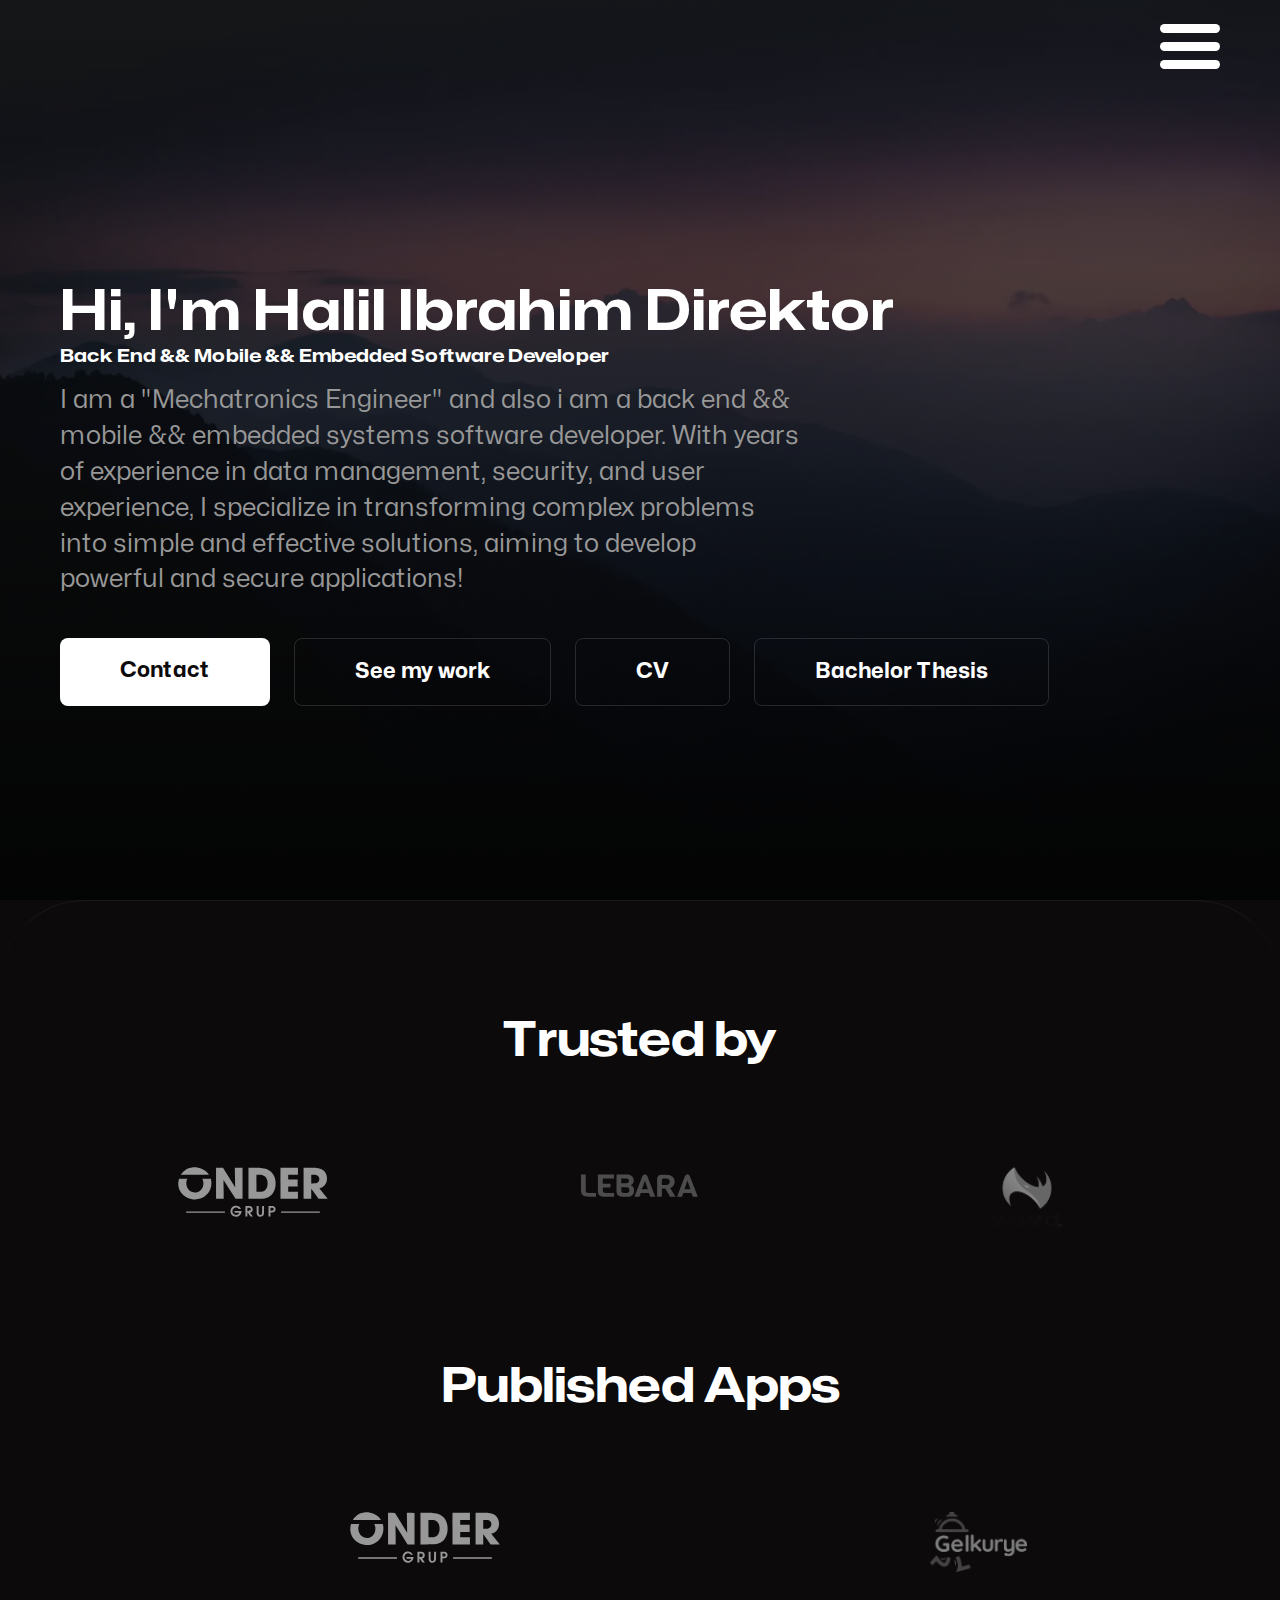
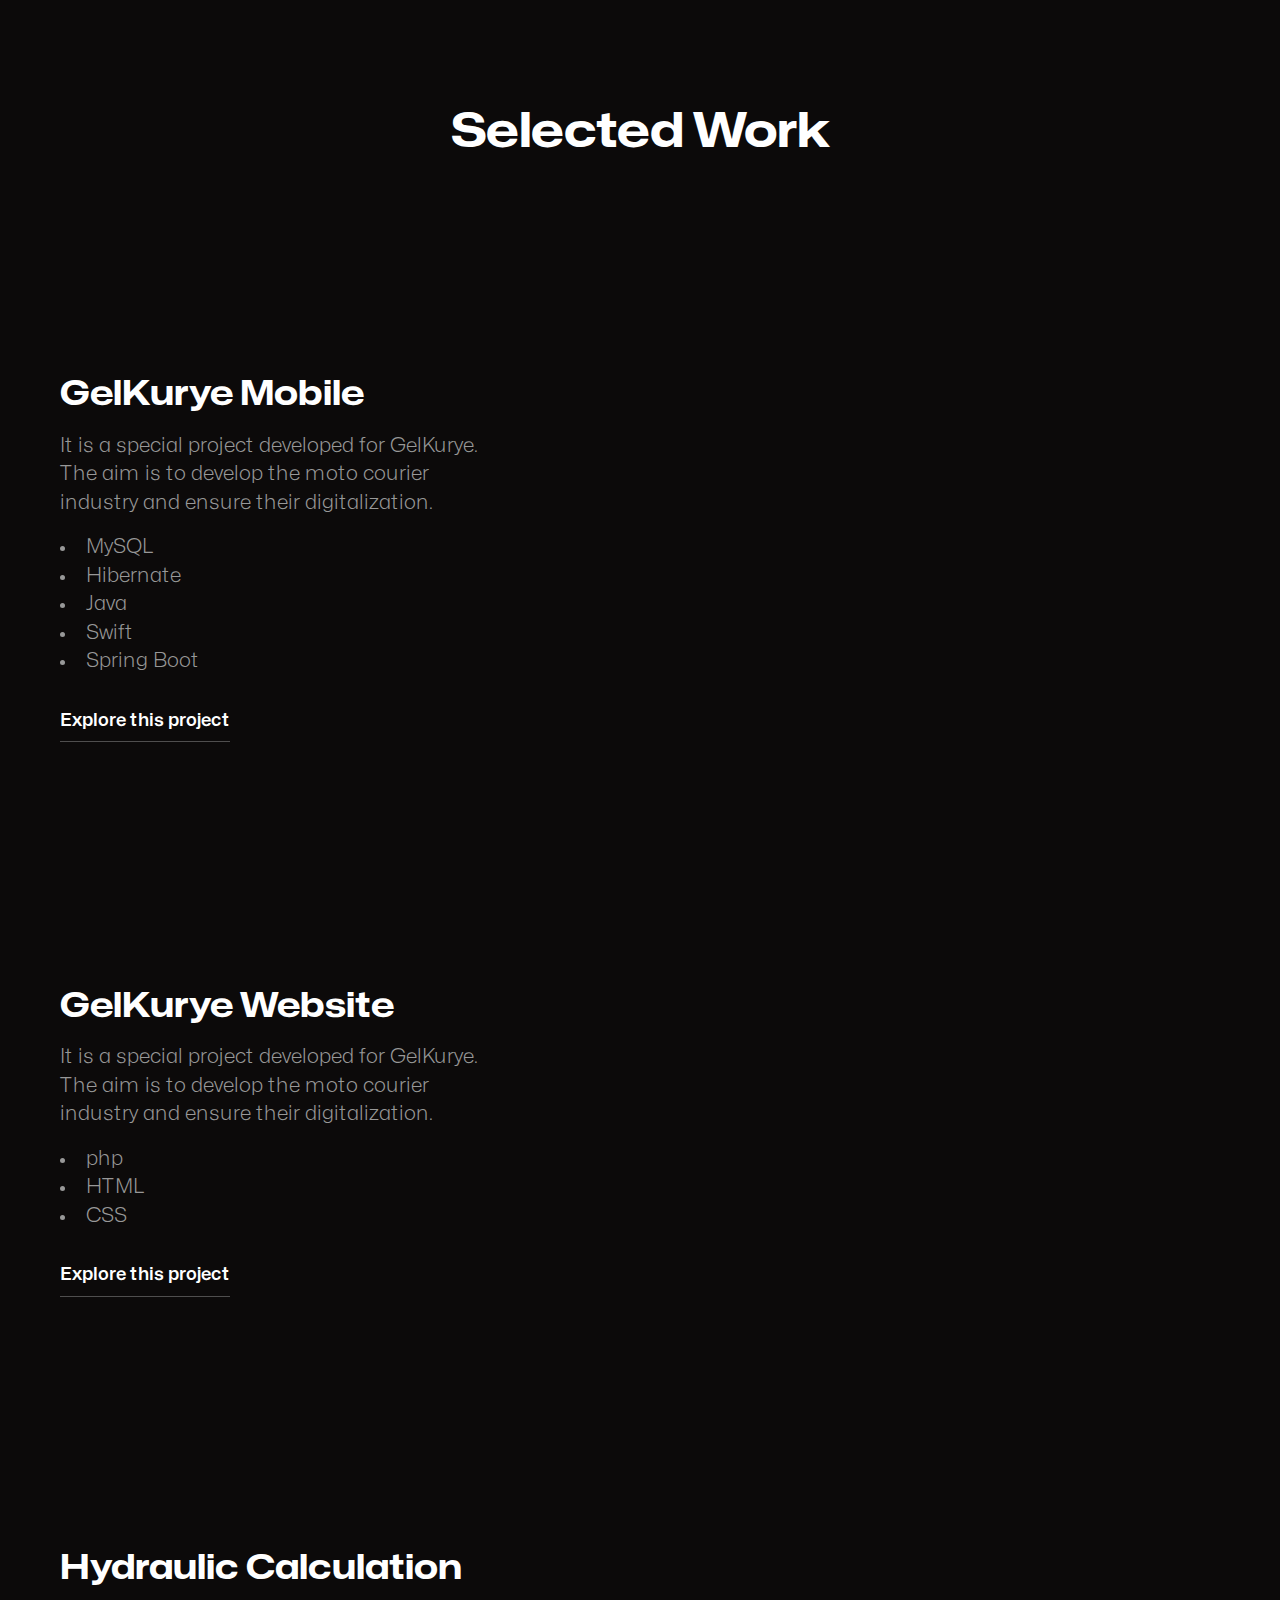
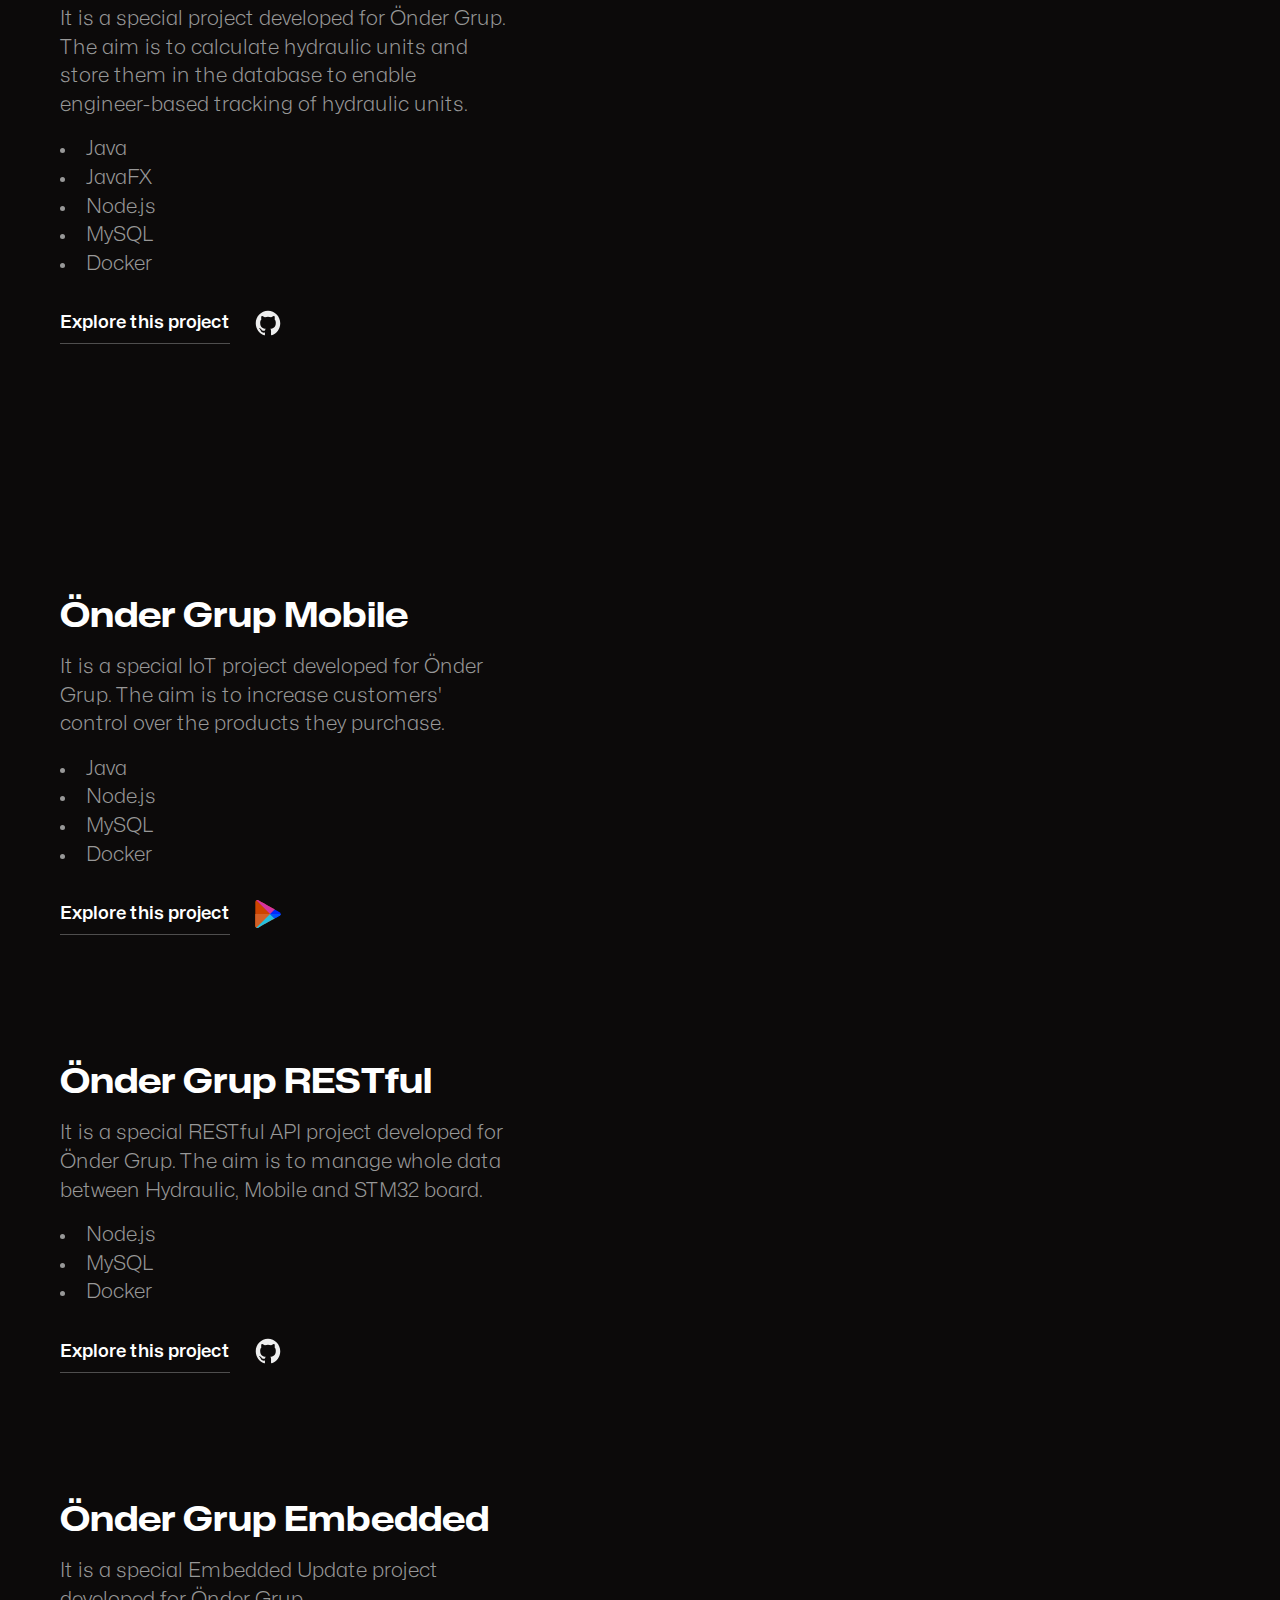
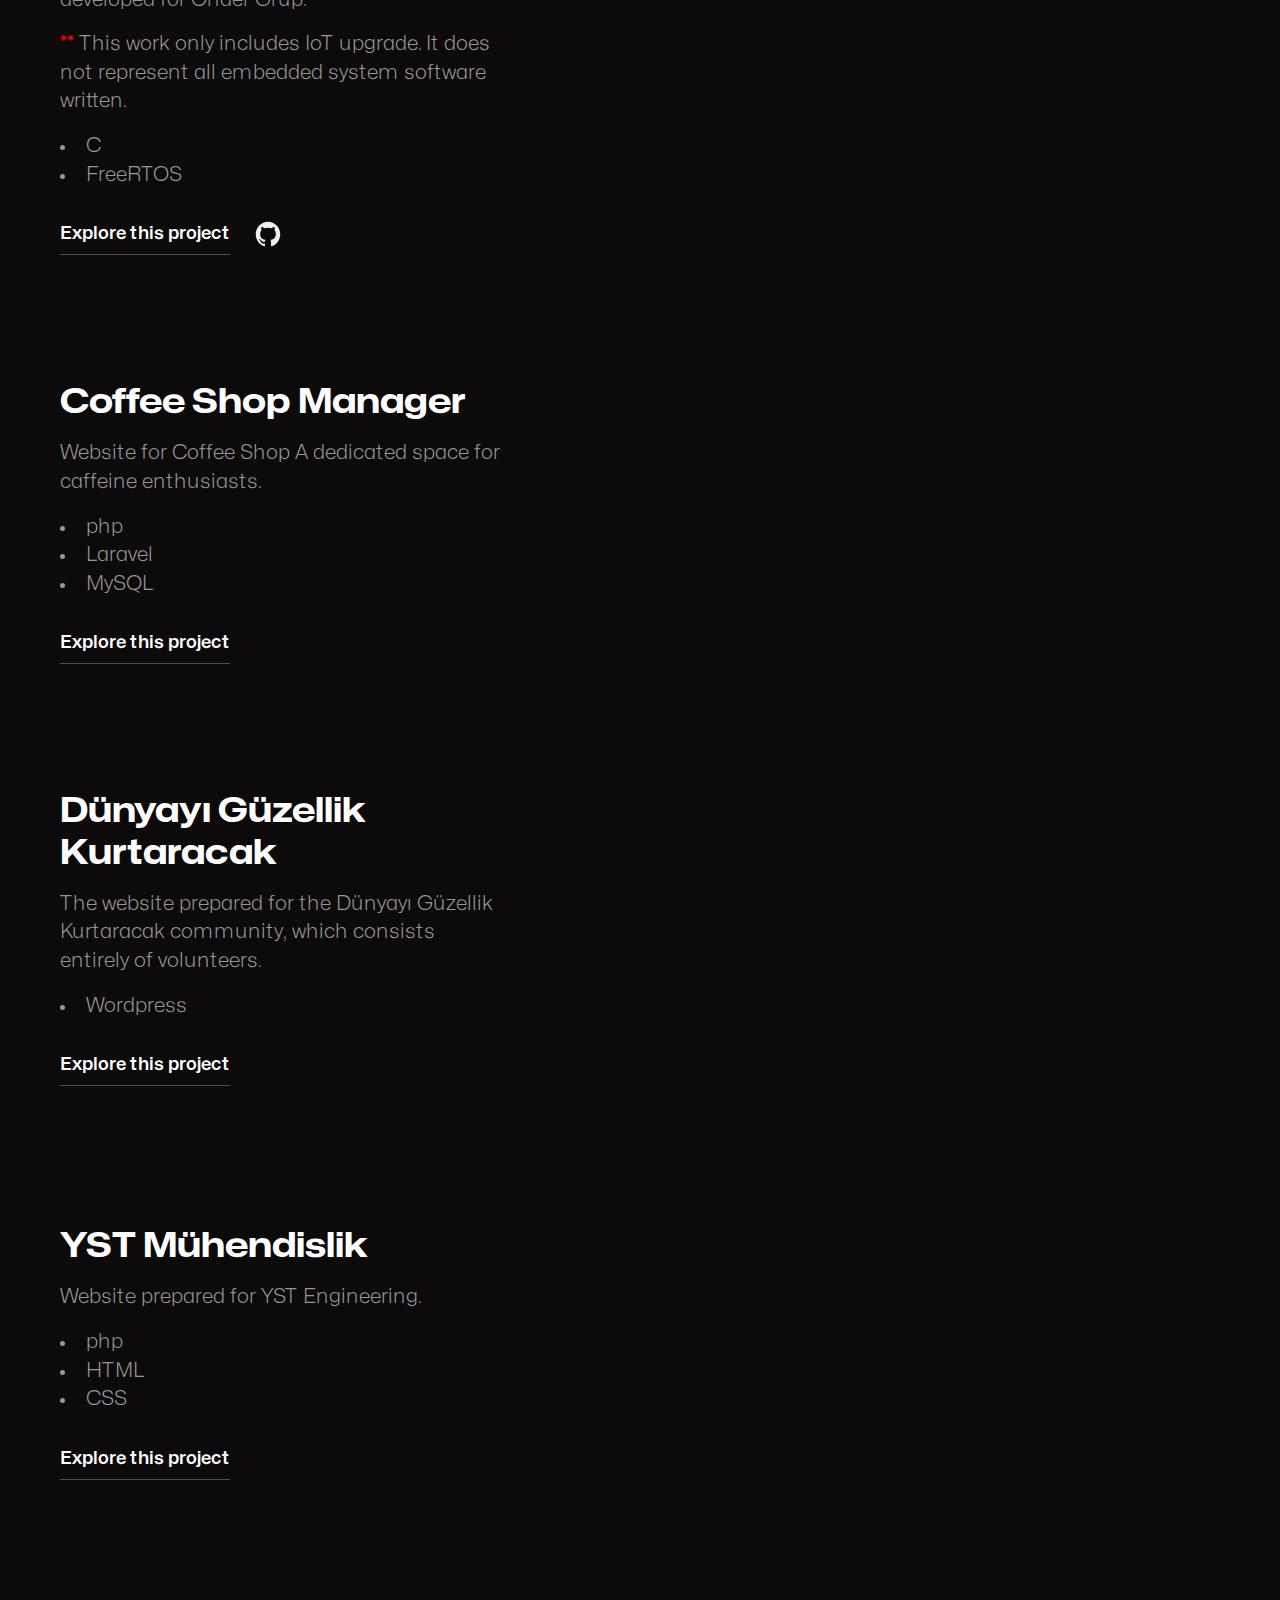
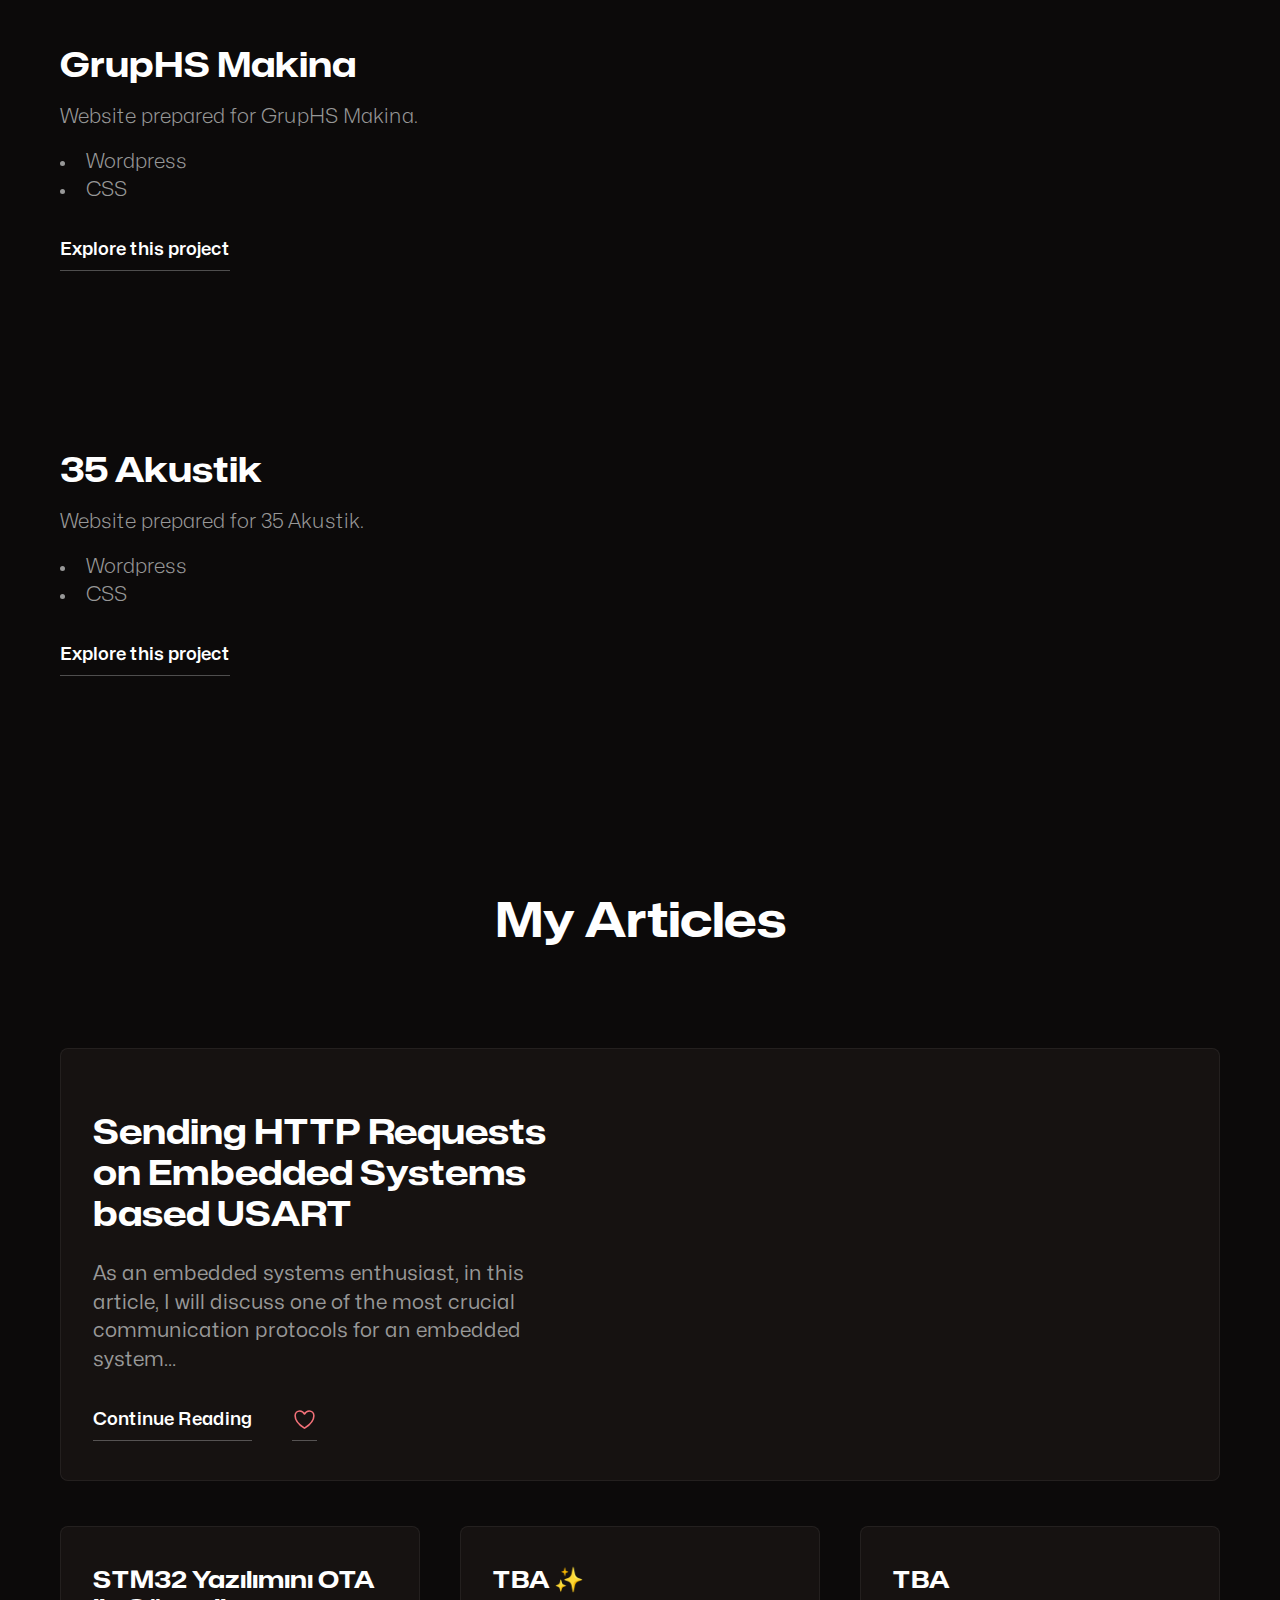
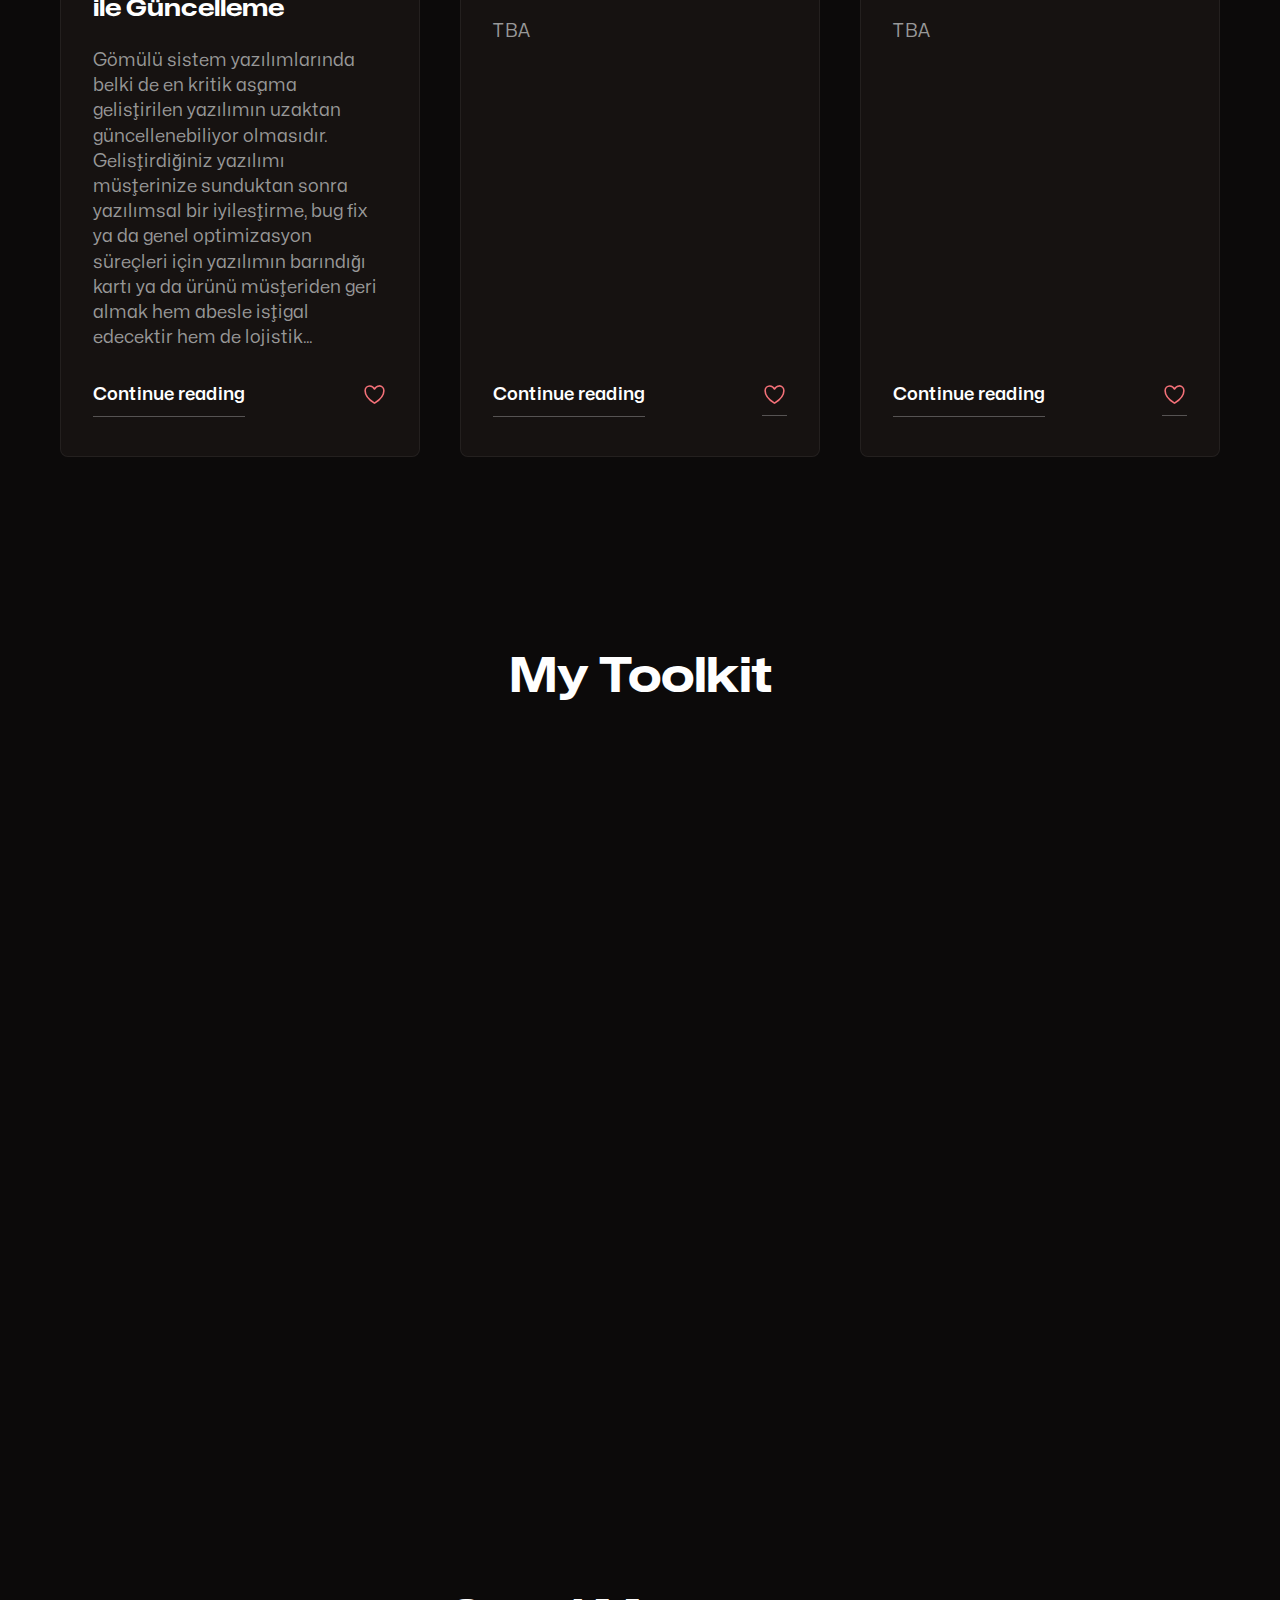
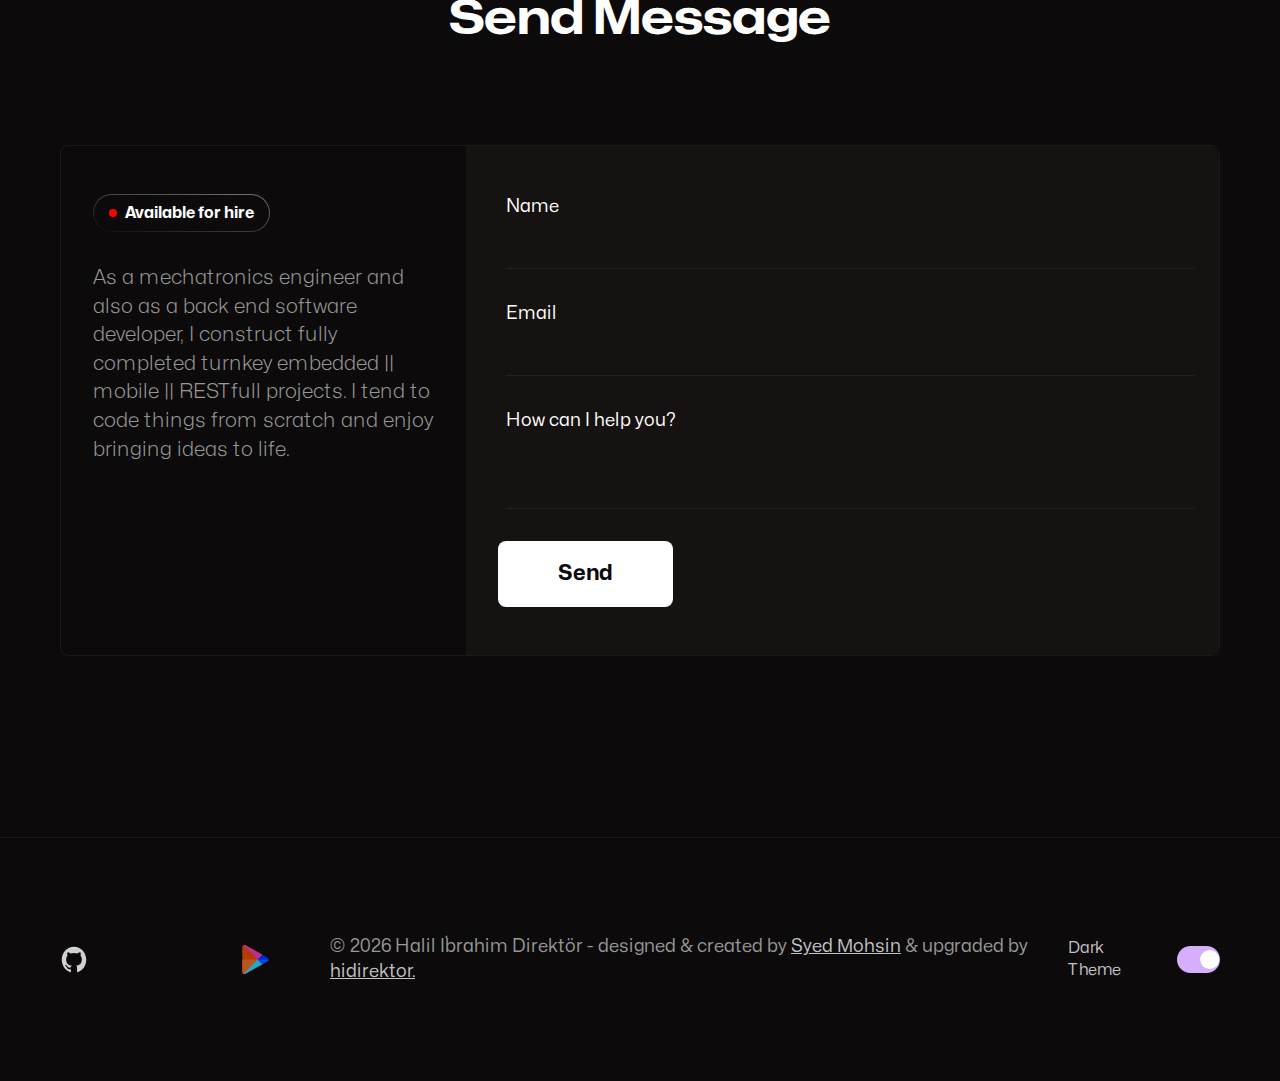
==== commit ada0ed35: "Published Apps" ====
--- a/index.html
+++ b/index.html
@@ -81,7 +81,6 @@
     <ol class="nav-items">
       <li class="nav-item"><a href="#">Home</a></li>
       <li class="nav-item"><a href="#work">My Work</a></li>
-      <!--<li class="nav-item"><a href="#blog">See Blog</a></li> -->
       <li class="nav-item"><a href="#skills">My Skills</a></li>
       <li class="nav-item"><a href="cv.html">CV</a></li>
       <li class="nav-item"><a href="bachelor-thesis.html">Bachelor Thesis</a></li>
@@ -138,6 +137,32 @@
                   alt="Woma"
                   class="logo"
           />
+        </div>
+      </div>
+    </div>
+  </section>
+
+  <section class="myapps">
+    <div class="container">
+      <h2 class="h2">Published Apps</h2>
+      <div class="logos">
+        <div class="logo-group">
+          <a href="https://play.google.com/store/apps/details?id=me.t3sl4.ondergrup" target="_blank">
+            <img
+                    src="assets/images/trusted-by/ondergrup.svg"
+                    alt="Önder Grup"
+                    class="logo"
+            />
+          </a>
+        </div>
+        <div class="logo-group">
+          <a href="https://play.google.com/store/apps/details?id=me.t3sl4.kurye" target="_blank">
+            <img
+                    src="assets/images/trusted-by/gelkurye.png"
+                    alt="Önder Grup"
+                    class="logo"
+            />
+          </a>
         </div>
       </div>
     </div>
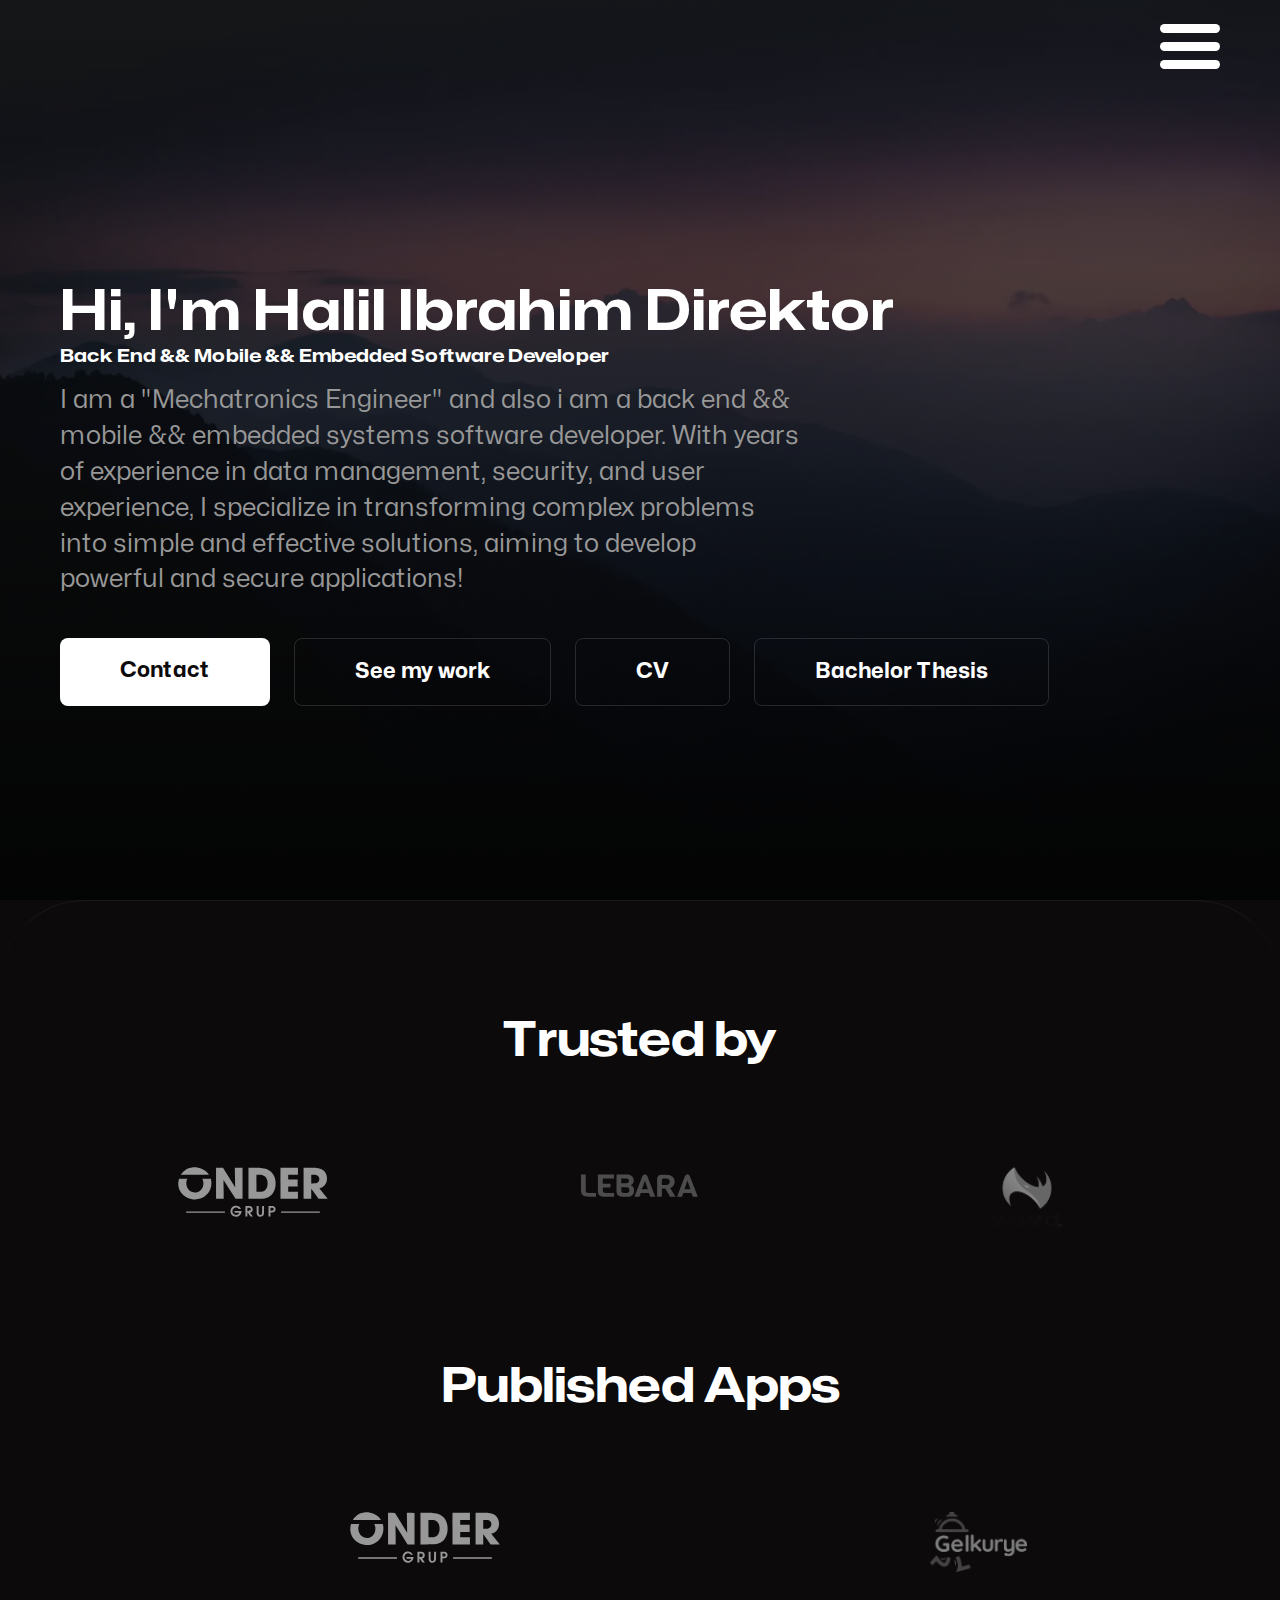
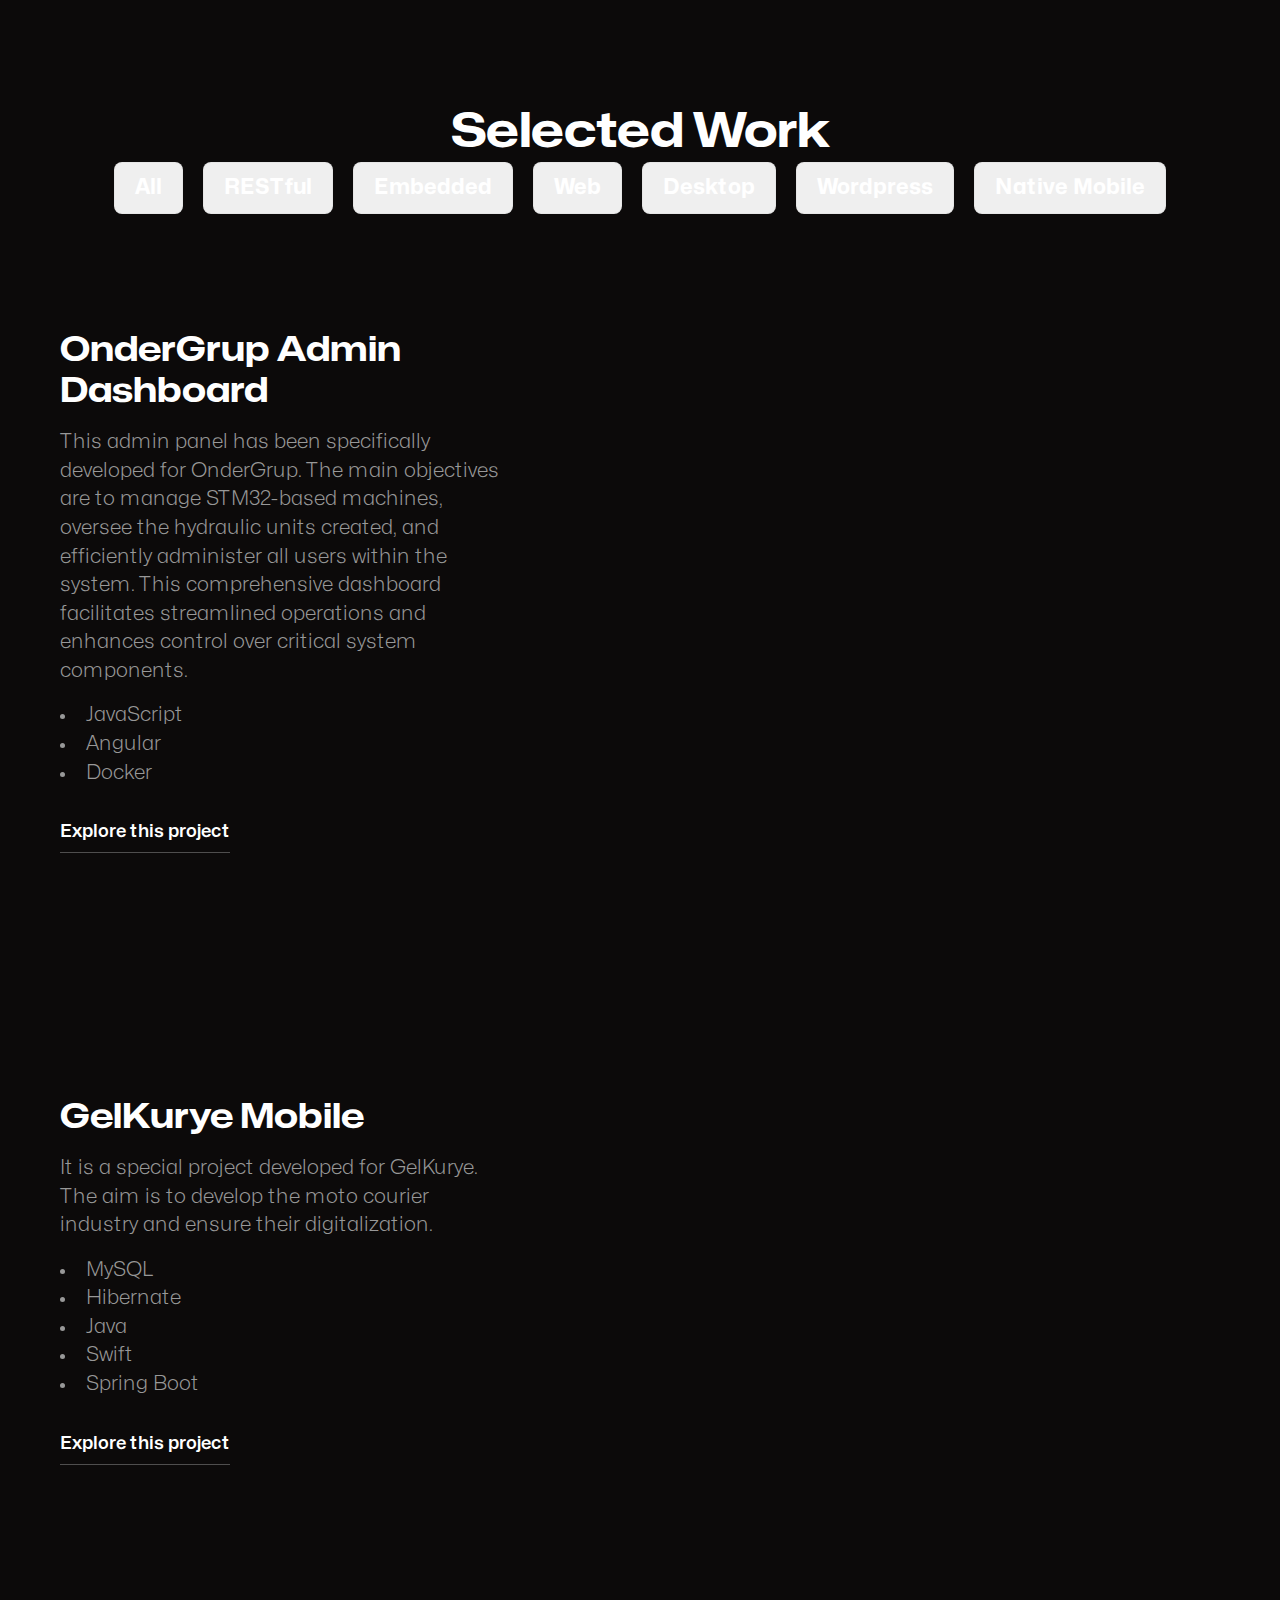
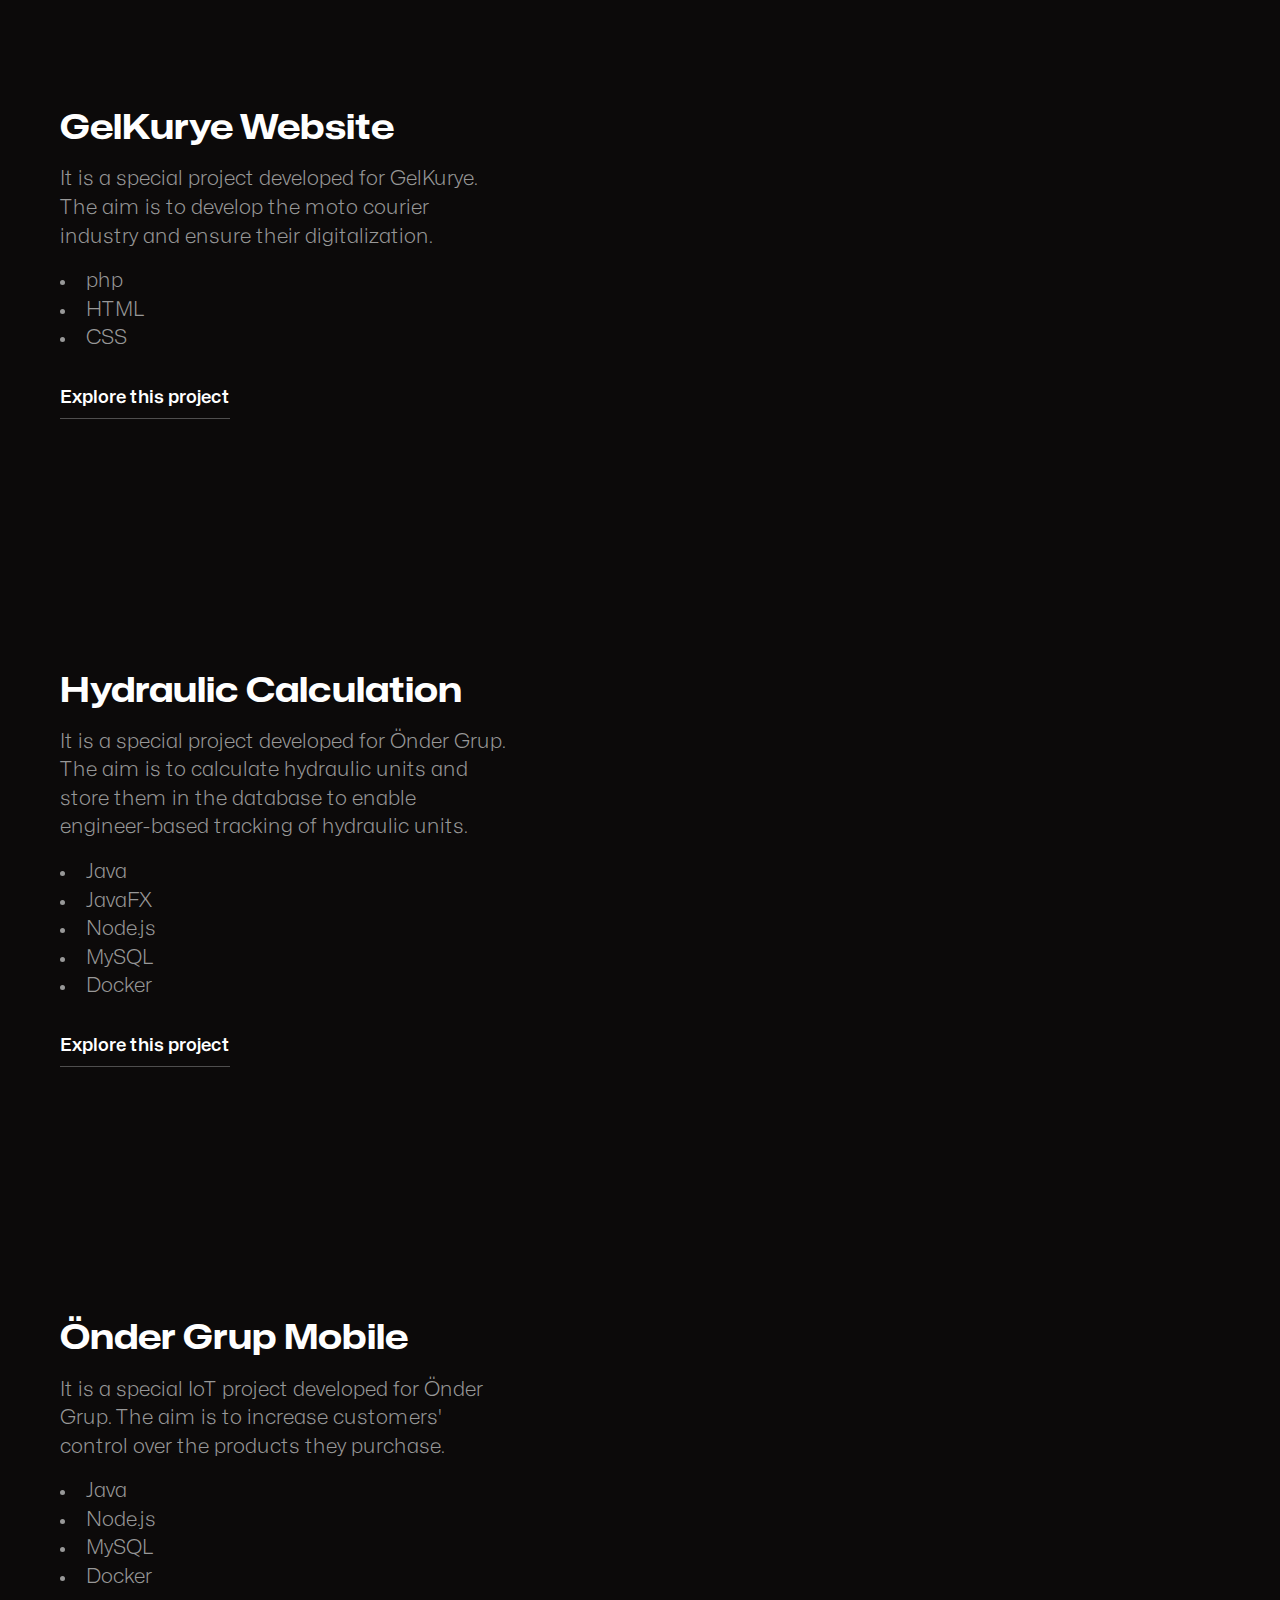
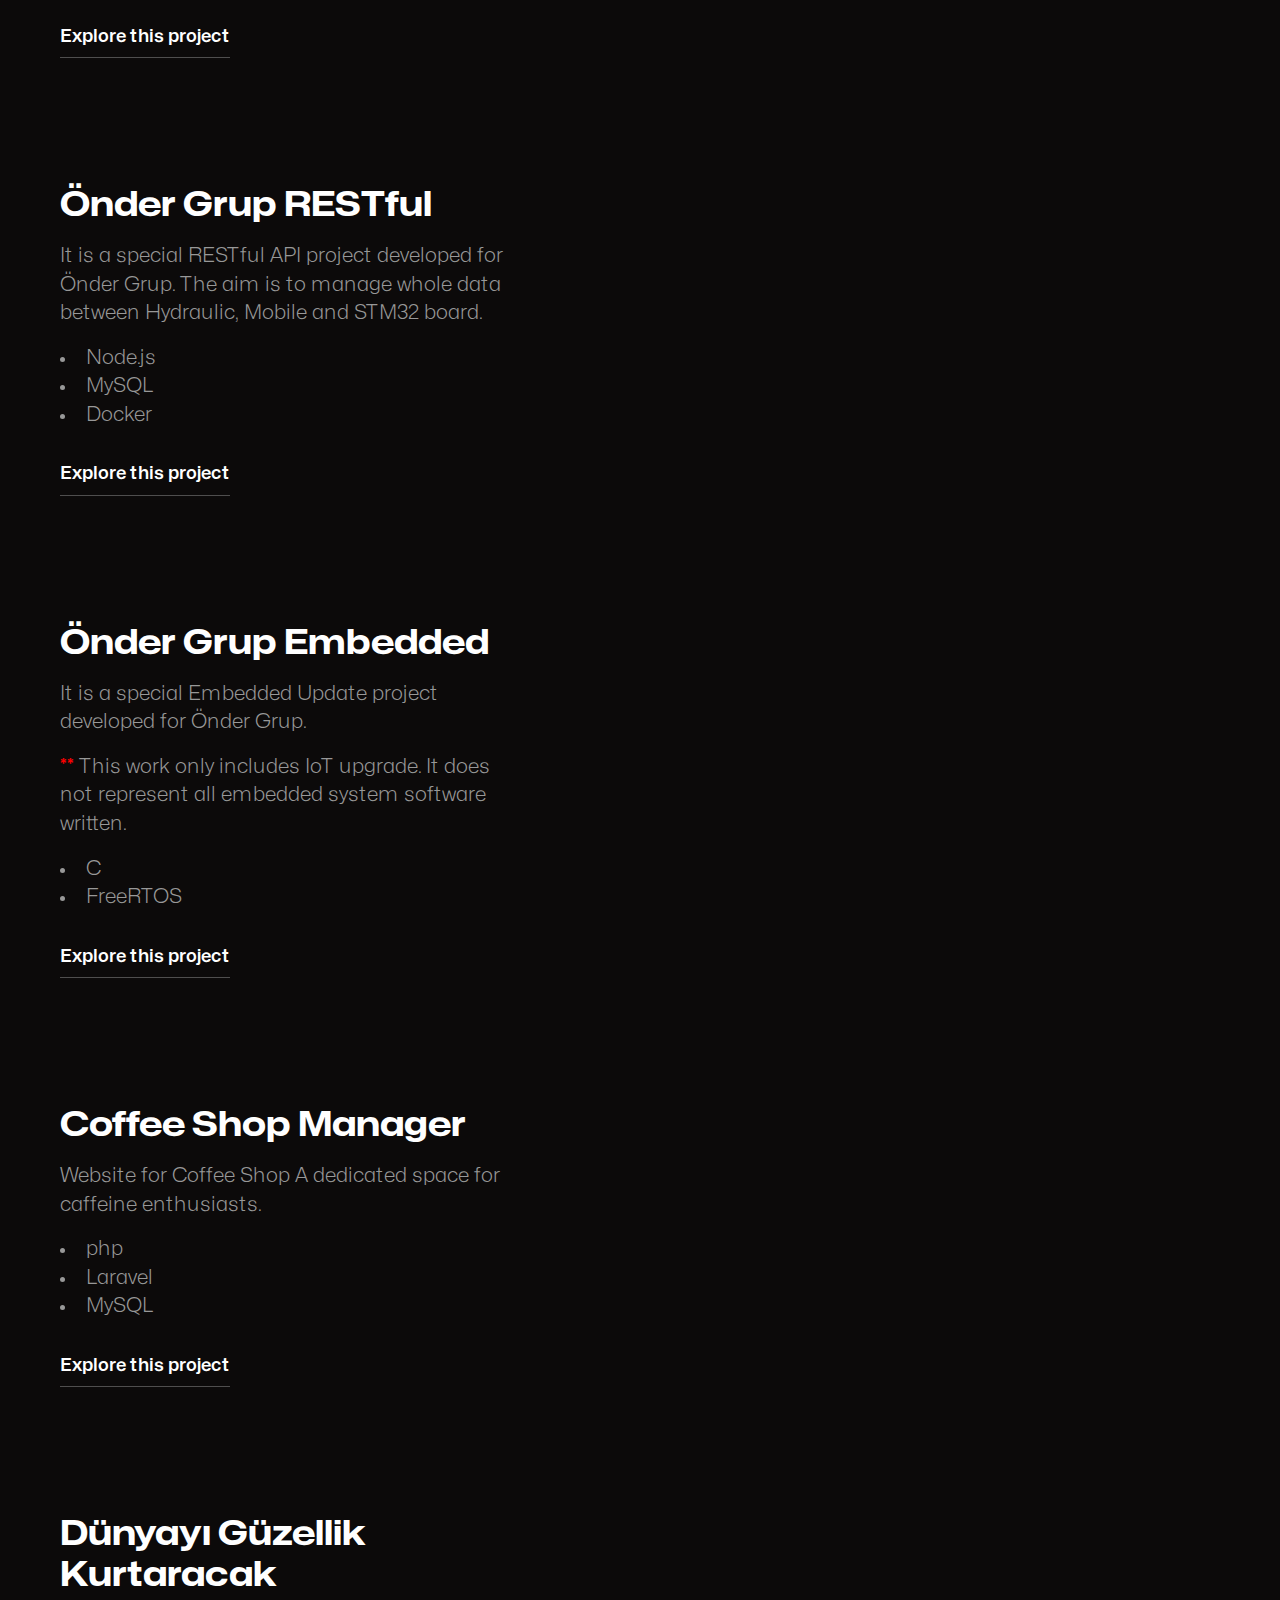
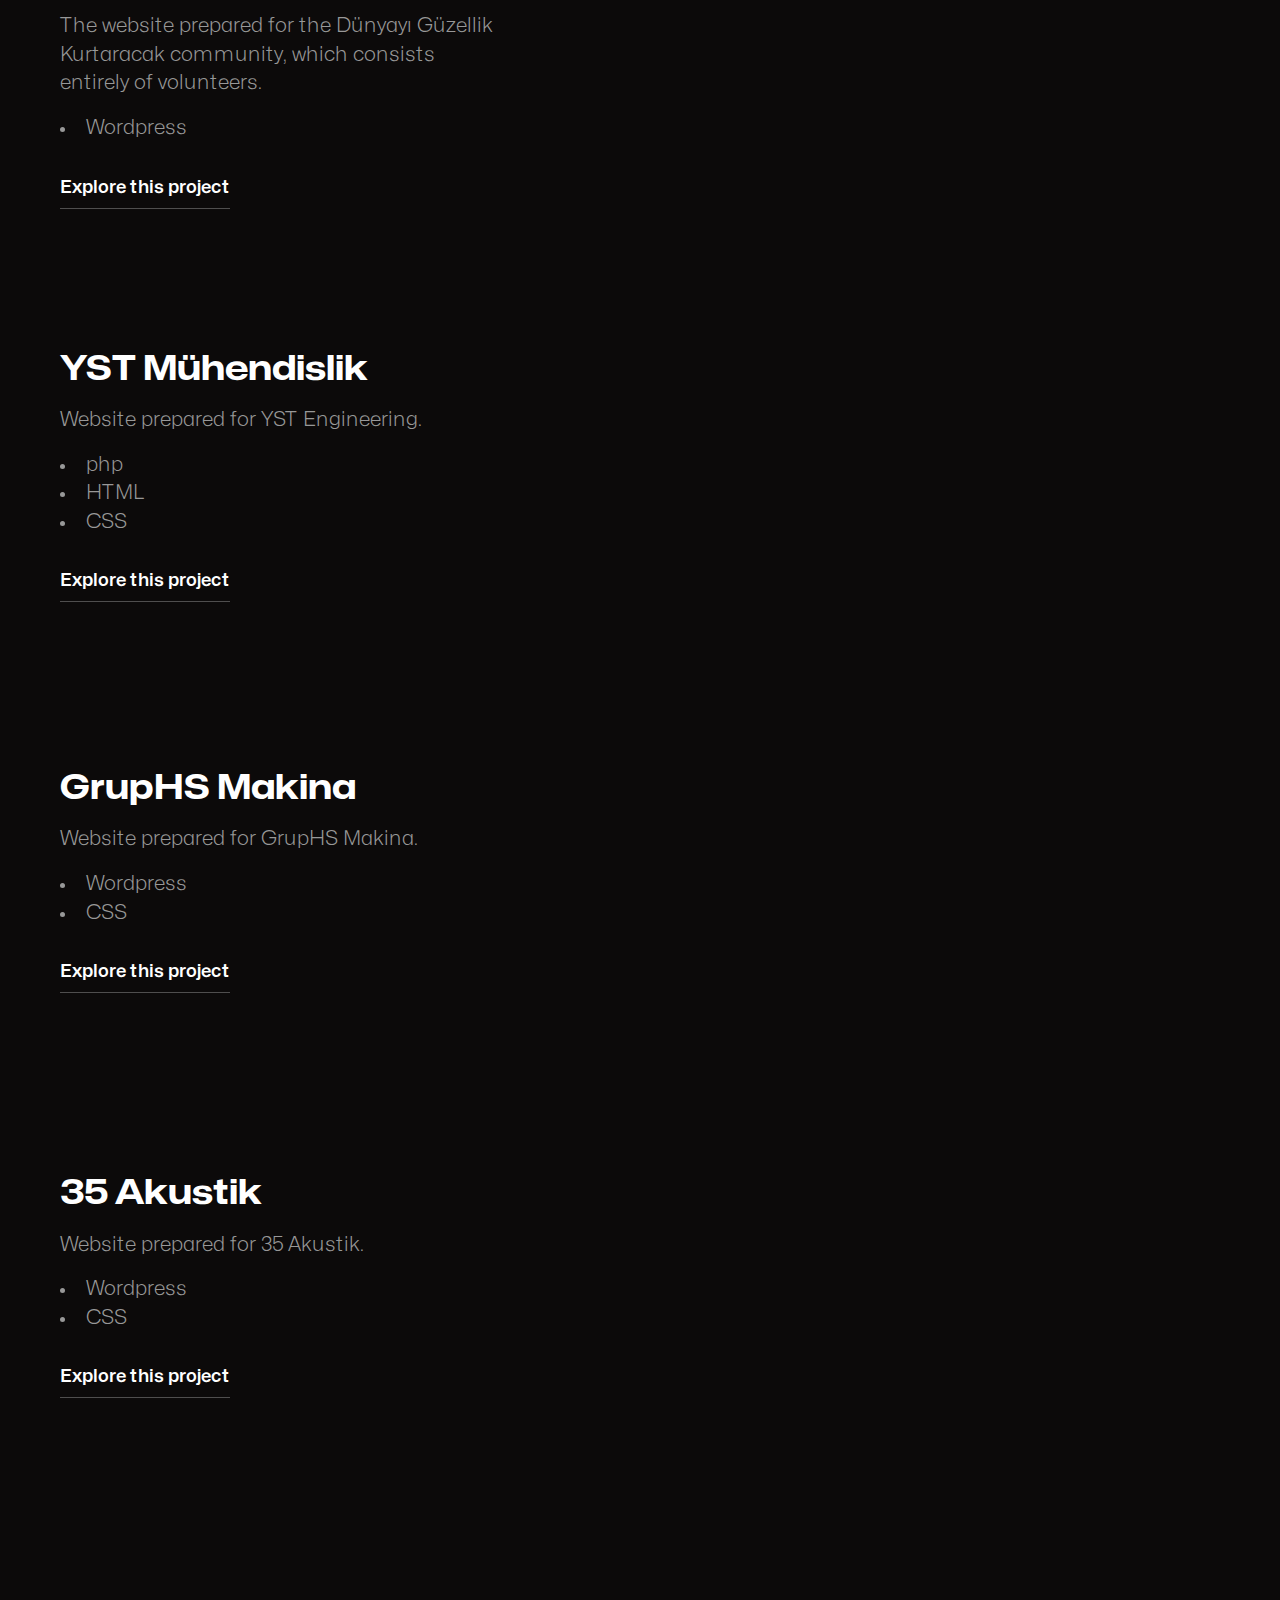
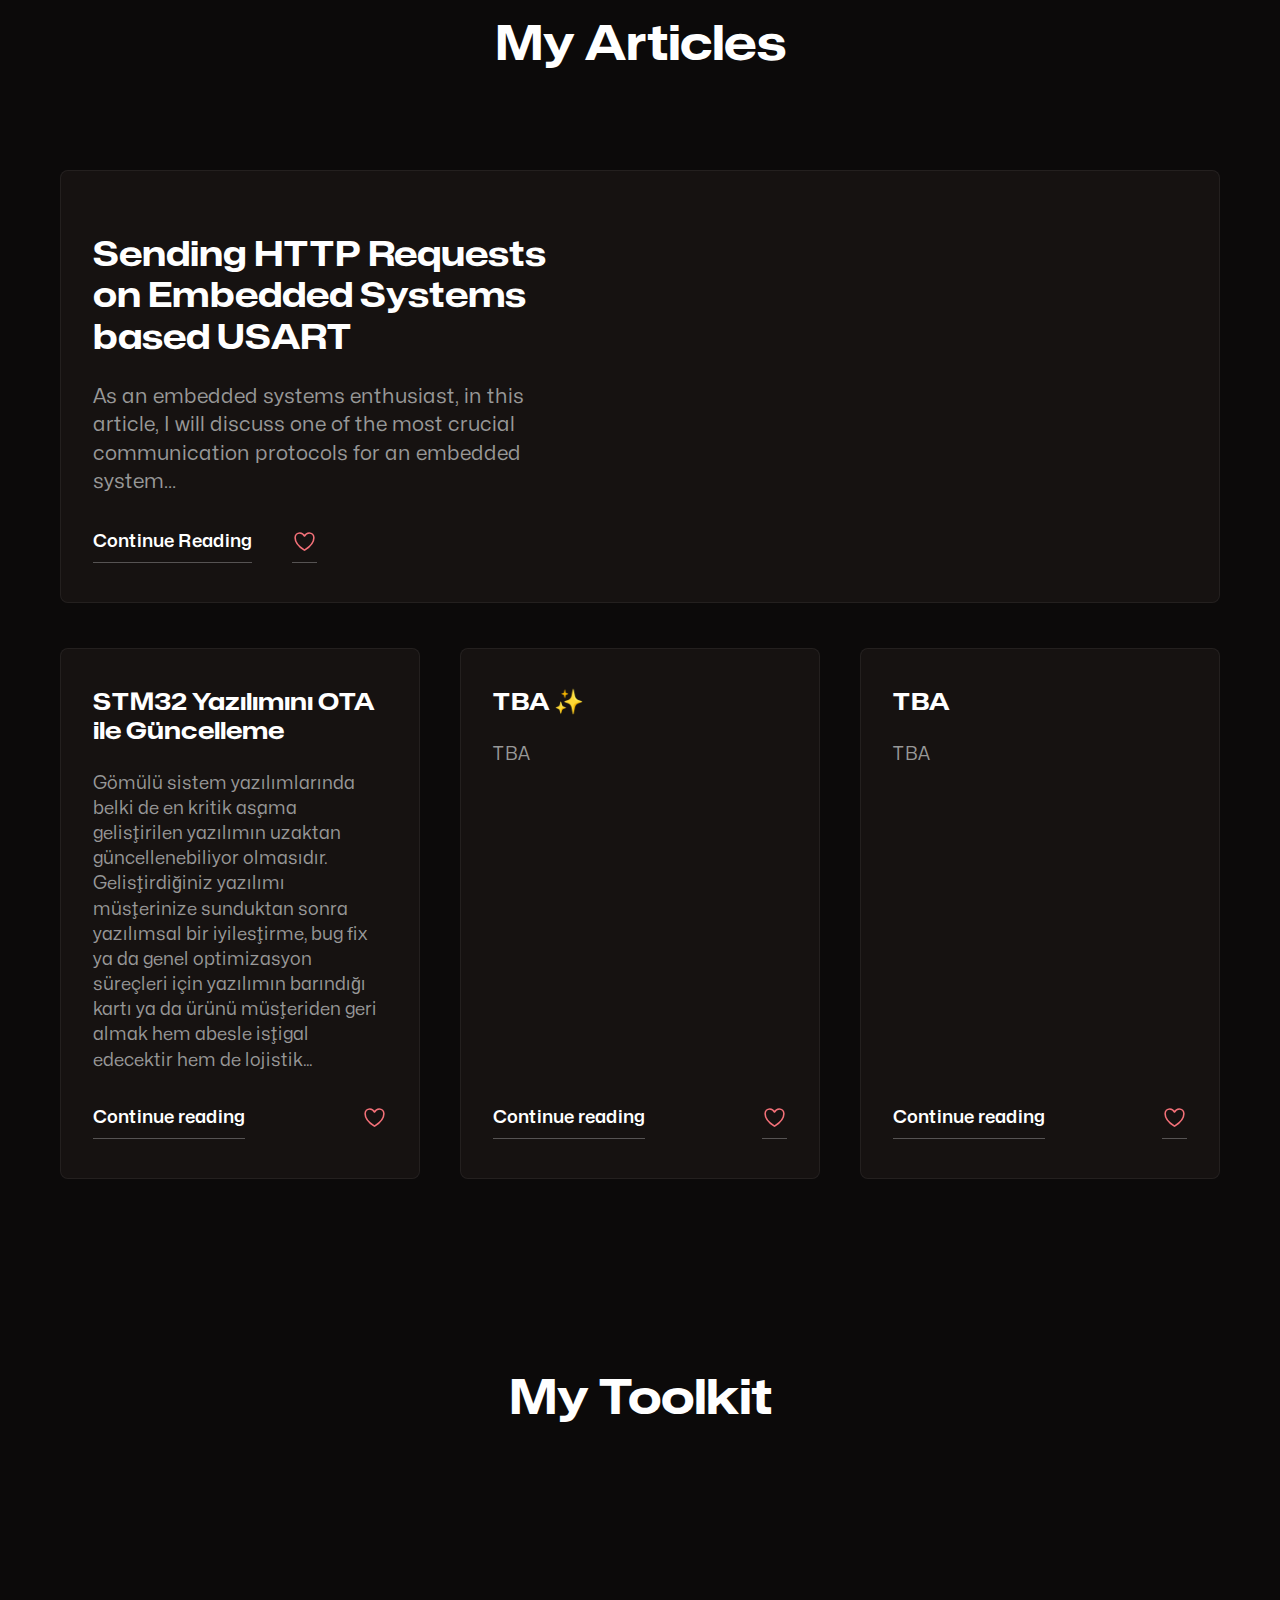
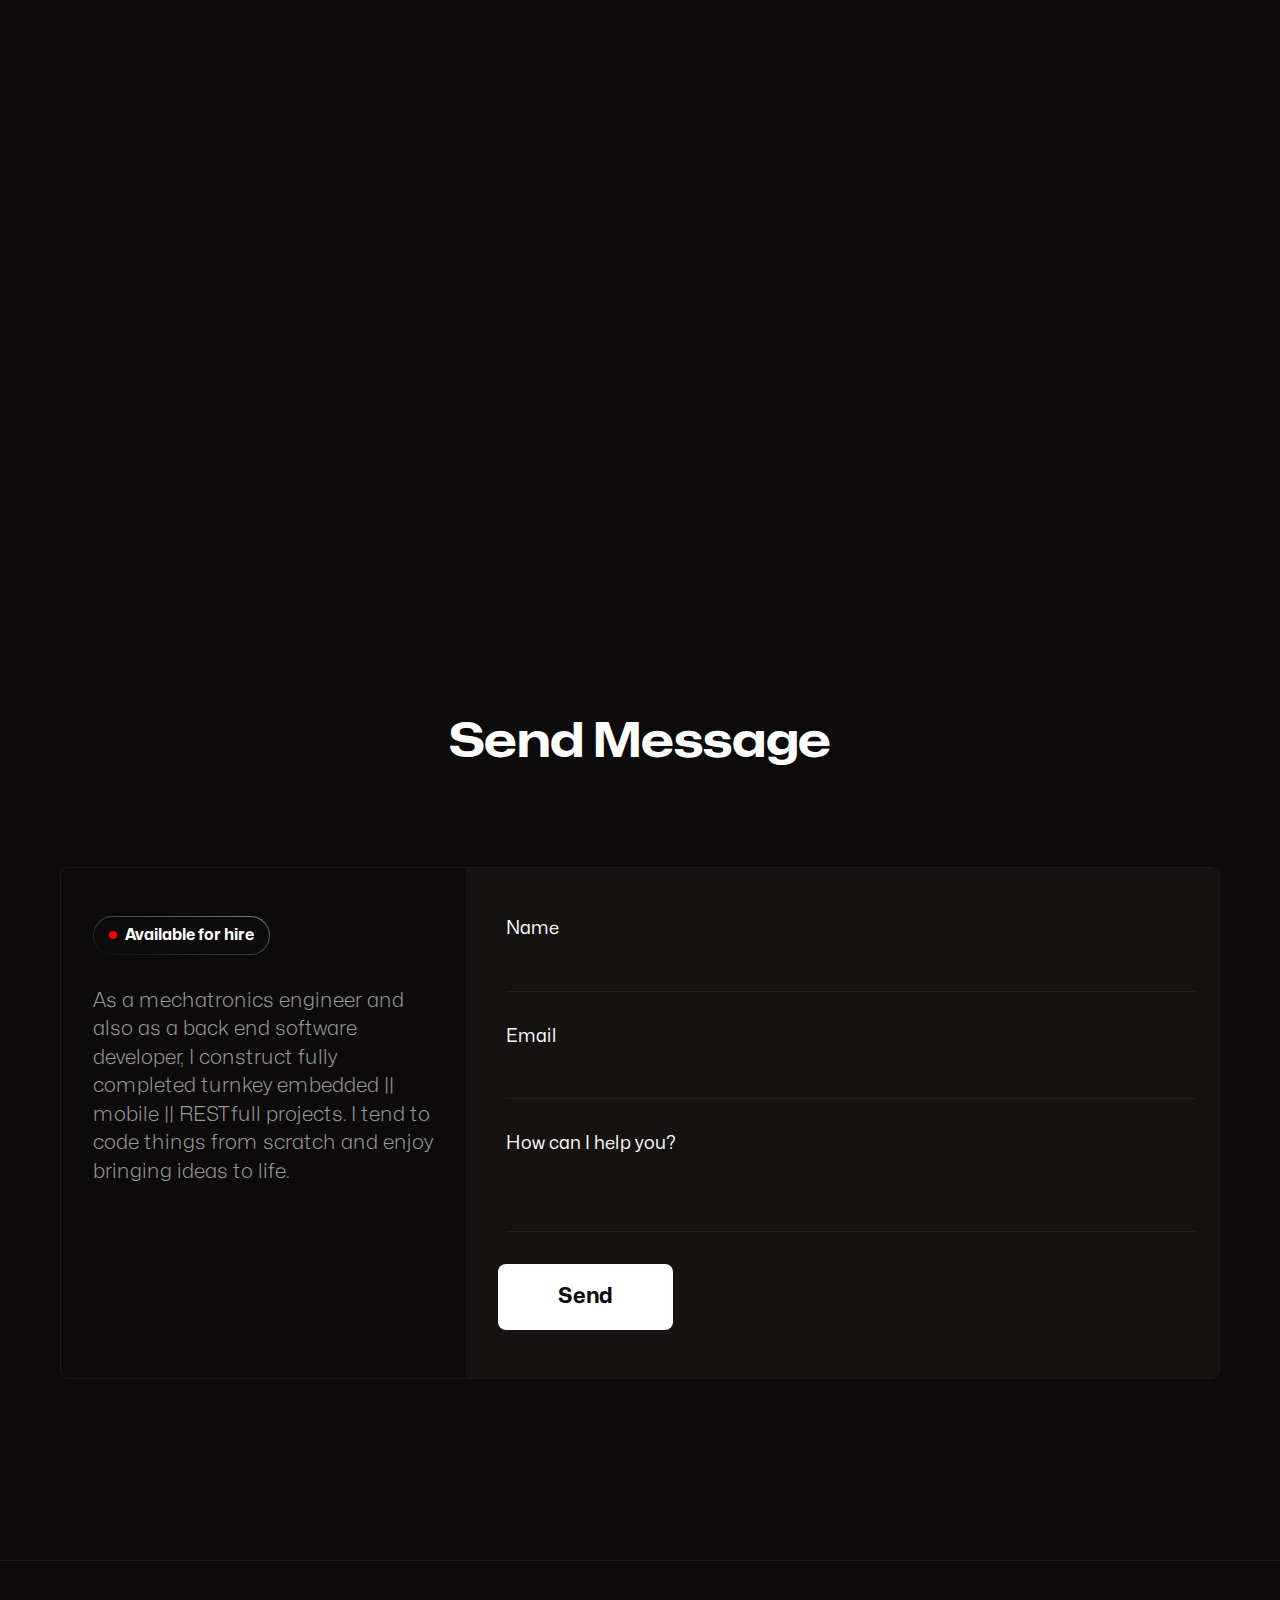
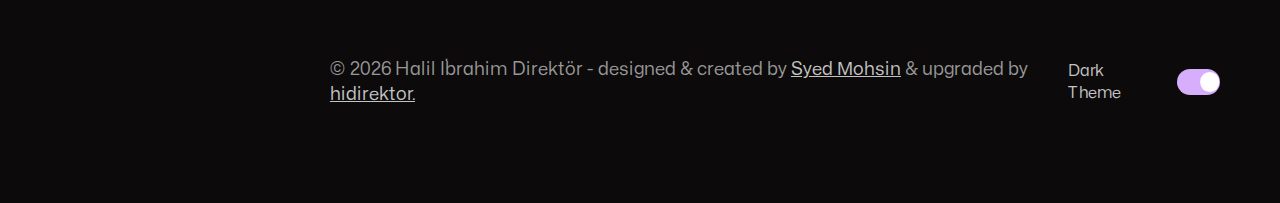
==== commit 97fef8a9: "Updated Project" ====
--- a/index.html
+++ b/index.html
@@ -53,6 +53,33 @@
 
   <link rel="stylesheet" href="style.css" />
   <script src="script.js" defer></script>
+
+  <style>
+    /* Stil ekleyebiliriz */
+    .portfolio-container {
+      max-width: 1200px;
+      margin: 0 auto;
+      padding: 20px;
+    }
+    .category-buttons {
+      display: flex;
+      justify-content: center;
+      margin-bottom: 20px;
+    }
+    .category-buttons button {
+      margin: 0 10px;
+      padding: 10px 20px;
+      cursor: pointer;
+    }
+
+    .work-box {
+      display: none;
+    }
+
+    .work-box.active {
+      display: flex;
+    }
+  </style>
 
   <title>Halil Ibrahim Direktor's Portfolio</title>
 </head>
@@ -171,8 +198,50 @@
   <section class="work">
     <div class="container">
       <h2 class="h2" id="work">Selected Work</h2>
-      <div class="work-boxes">
-        <div class="work-box">
+      <div class="category-buttons">
+        <button class="btn btn-secondary" onclick="filterWork('all')">All</button>
+        <button class="btn btn-secondary" onclick="filterWork('RESTful')">RESTful</button>
+        <button class="btn btn-secondary" onclick="filterWork('Embedded')">Embedded</button>
+        <button class="btn btn-secondary" onclick="filterWork('Web')">Web</button>
+        <button class="btn btn-secondary" onclick="filterWork('Desktop')">Desktop</button>
+        <button class="btn btn-secondary" onclick="filterWork('Wordpress')">Wordpress</button>
+        <button class="btn btn-secondary" onclick="filterWork('NativeMobile')">Native Mobile</button>
+      </div>
+      <div class="work-boxes ">
+        <div class="work-box Web">
+          <div class="work-textbox">
+            <h3 class="h3">OnderGrup Admin Dashboard</h3>
+            <p class="work-text">
+              This admin panel has been specifically developed for OnderGrup. The main objectives are to manage STM32-based machines, oversee the hydraulic units created, and efficiently administer all users within the system. This comprehensive dashboard facilitates streamlined operations and enhances control over critical system components.
+            </p>
+            <ol class="work-technologies">
+              <li>JavaScript</li>
+              <li>Angular</li>
+              <li>Docker</li>
+            </ol>
+
+            <div class="work-links">
+              <a href="https://ondergrup.hidirektor.com.tr" target="_blank" rel="noopener" class="link"
+              >Explore this project</a>
+
+              <a
+                      href="https://ondergrup.hidirektor.com.tr"
+                      target="_blank"
+                      rel="noopener"
+                      title="Website"
+              >
+              </a>
+            </div>
+          </div>
+
+          <picture class="work-img">
+            <img
+                    src="assets/images/work/ondergrupadmin.png"
+                    alt="OnderGrup Admin Dashboard"
+            />
+          </picture>
+        </div>
+        <div class="work-box NativeMobile">
           <div class="work-textbox">
             <h3 class="h3">GelKurye Mobile</h3>
             <p class="work-text">
@@ -220,7 +289,7 @@
             />
           </picture>
         </div>
-        <div class="work-box">
+        <div class="work-box Web">
           <div class="work-textbox">
             <h3 class="h3">GelKurye Website</h3>
             <p class="work-text">
@@ -254,7 +323,7 @@
             />
           </picture>
         </div>
-        <div class="work-box">
+        <div class="work-box Desktop">
           <div class="work-textbox">
             <h3 class="h3">Hydraulic Calculation</h3>
             <p class="work-text">
@@ -299,7 +368,7 @@
             />
           </picture>
         </div>
-        <div class="work-box">
+        <div class="work-box NativeMobile">
           <div class="work-textbox">
             <h3 class="h3">Önder Grup Mobile</h3>
 
@@ -336,7 +405,7 @@
             />
           </picture>
         </div>
-        <div class="work-box">
+        <div class="work-box RESTful">
           <div class="work-textbox">
             <h3 class="h3">Önder Grup RESTful</h3>
 
@@ -372,7 +441,7 @@
             />
           </picture>
         </div>
-        <div class="work-box">
+        <div class="work-box Embedded">
           <div class="work-textbox">
             <h3 class="h3">Önder Grup Embedded</h3>
 
@@ -408,7 +477,7 @@
             />
           </picture>
         </div>
-        <div class="work-box">
+        <div class="work-box Web">
           <div class="work-textbox">
             <h3 class="h3">Coffee Shop Manager</h3>
             <p class="work-text">
@@ -433,7 +502,7 @@
             />
           </picture>
         </div>
-        <div class="work-box">
+        <div class="work-box Wordpress">
           <div class="work-textbox">
             <h3 class="h3">Dünyayı Güzellik Kurtaracak</h3>
             <p class="work-text">
@@ -456,7 +525,7 @@
             />
           </picture>
         </div>
-        <div class="work-box">
+        <div class="work-box Web">
           <div class="work-textbox">
             <h3 class="h3">YST Mühendislik</h3>
             <p class="work-text">
@@ -481,7 +550,7 @@
             />
           </picture>
         </div>
-        <div class="work-box">
+        <div class="work-box Wordpress">
           <div class="work-textbox">
             <h3 class="h3">GrupHS Makina</h3>
             <p class="work-text">
@@ -505,7 +574,7 @@
             />
           </picture>
         </div>
-        <div class="work-box">
+        <div class="work-box Wordpress">
           <div class="work-textbox">
             <h3 class="h3">35 Akustik</h3>
             <p class="work-text">
@@ -874,6 +943,10 @@
 
 <script>
   document.addEventListener("DOMContentLoaded", function() {
+    filterWork('all');
+  });
+
+  document.addEventListener("DOMContentLoaded", function() {
     var urlParams = new URLSearchParams(window.location.search);
     var errorParam = urlParams.get('error');
 
@@ -891,5 +964,16 @@
     }
   });
 </script>
+<script>
+  function filterWork(category) {
+    var workItems = document.querySelectorAll('.work-box');
+    workItems.forEach(function(item) {
+      item.classList.remove('active');
+      if (category === 'all' || item.classList.contains(category)) {
+        item.classList.add('active');
+      }
+    });
+  }
+</script>
 </body>
 </html>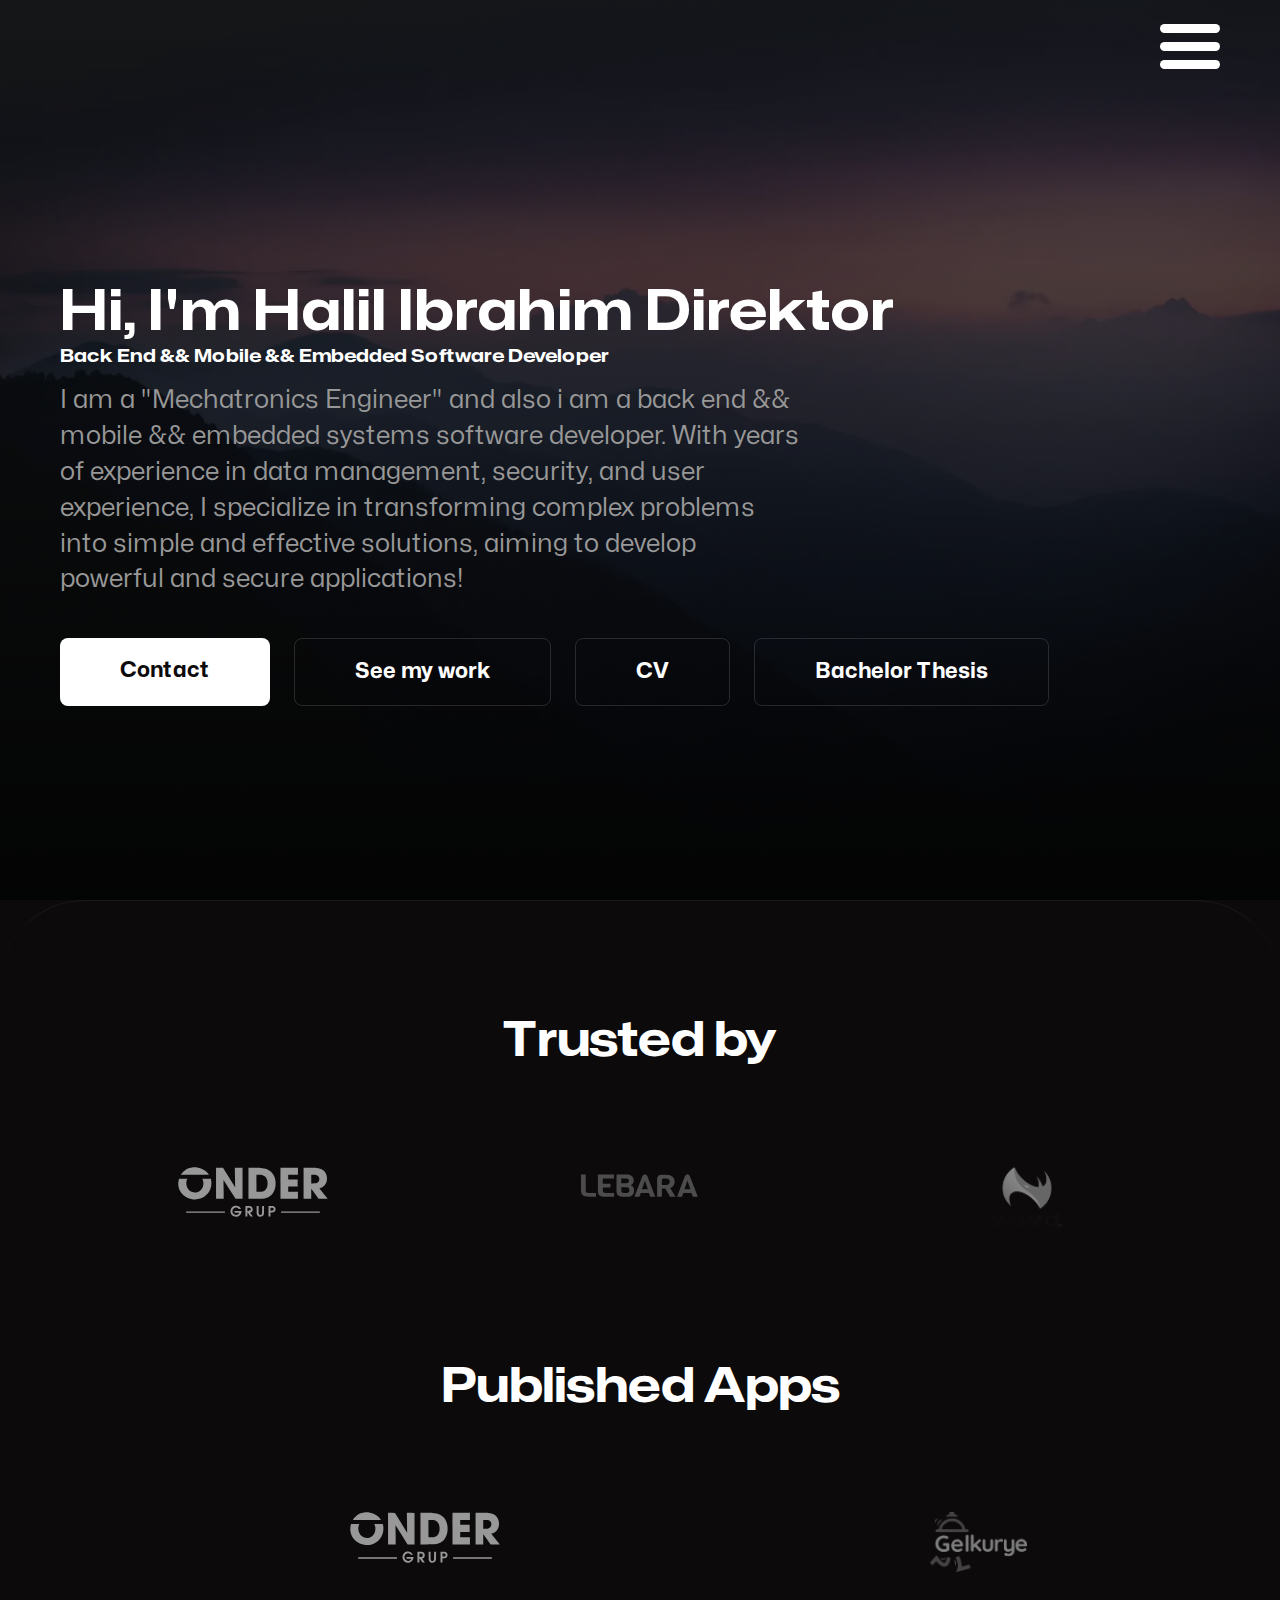
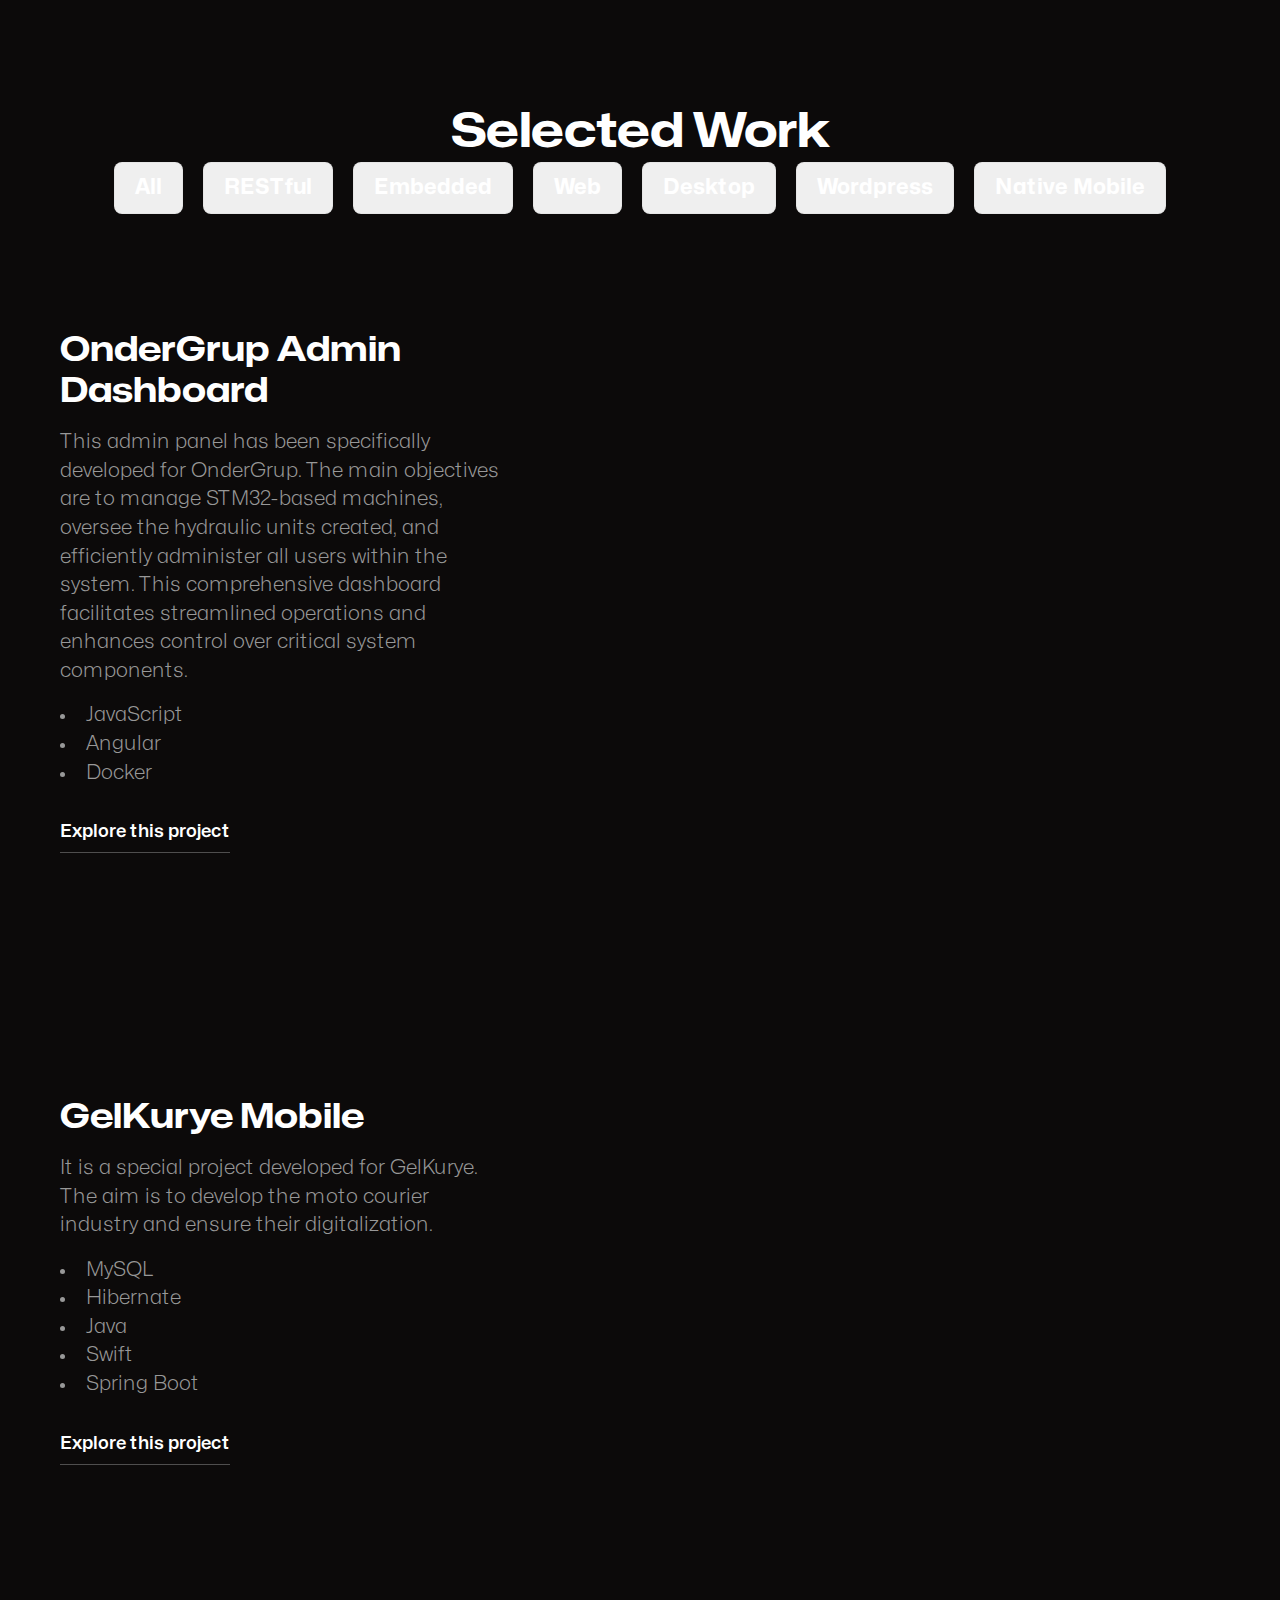
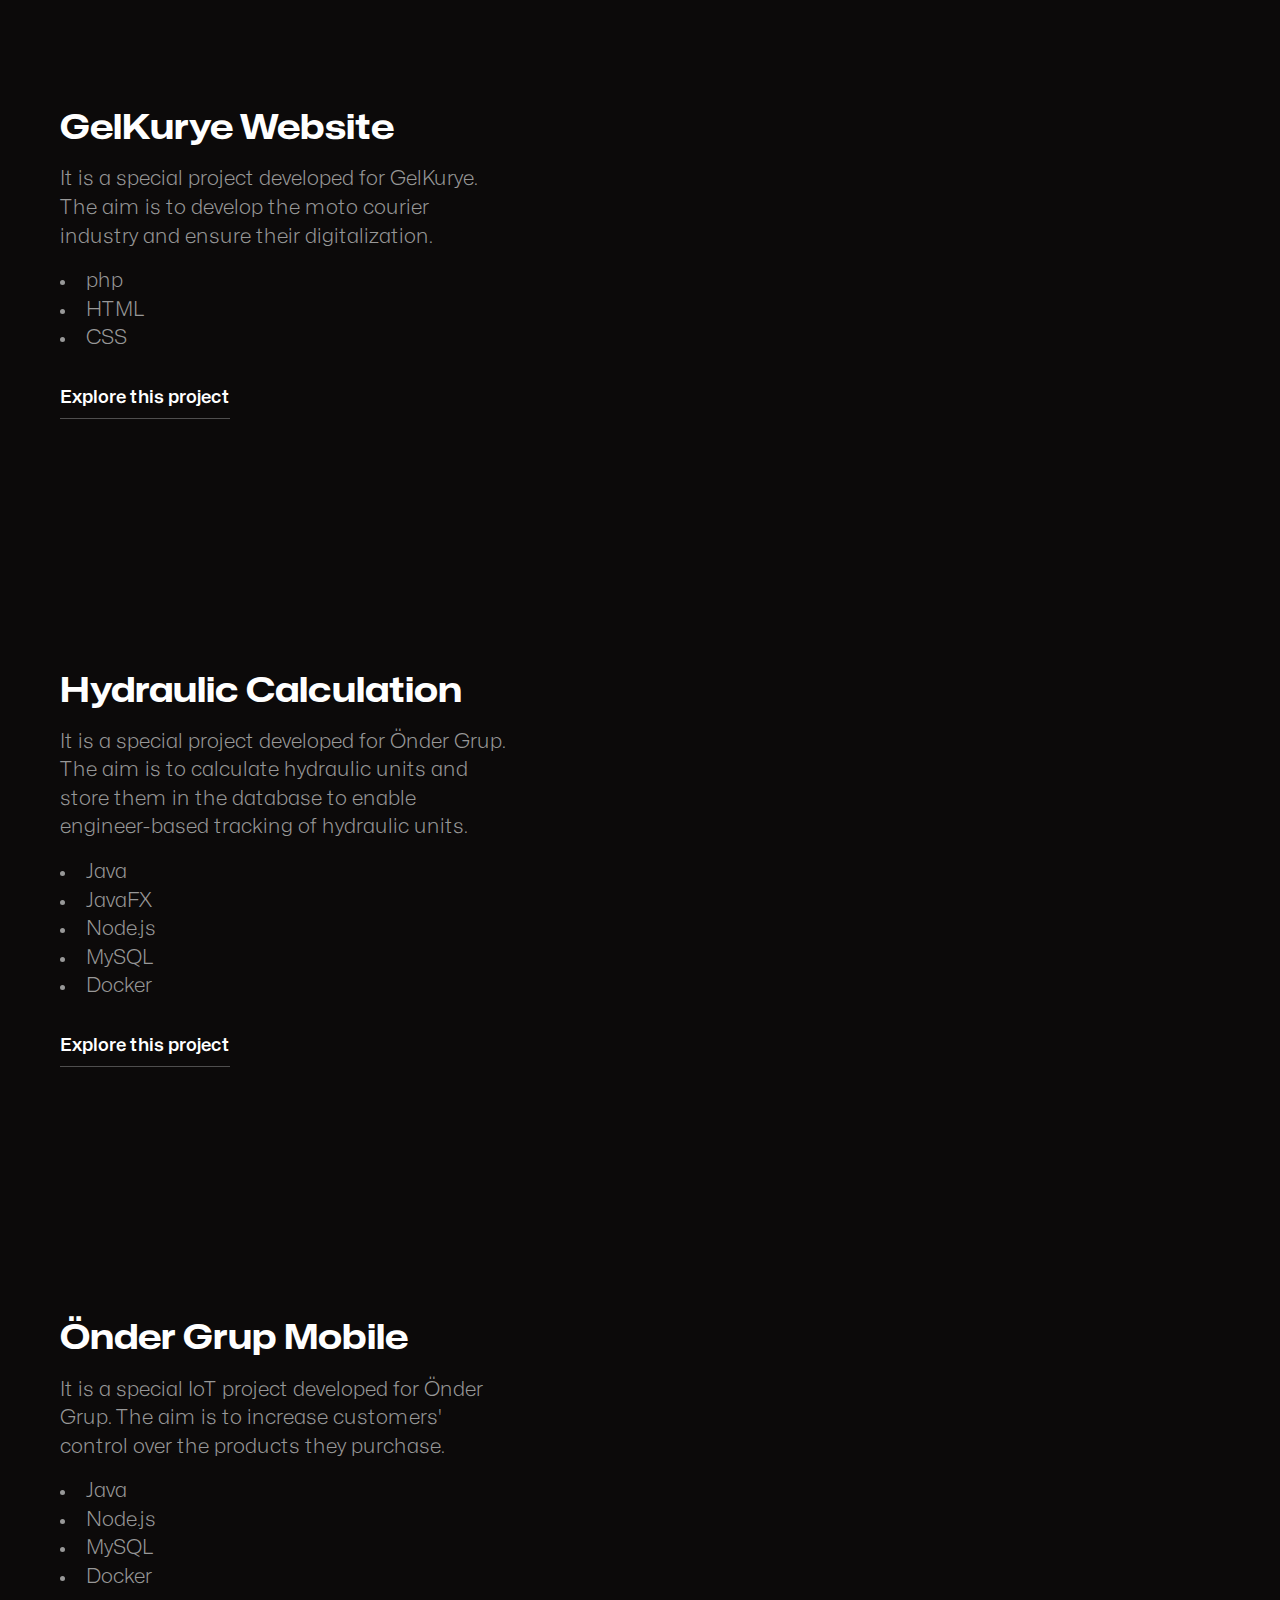
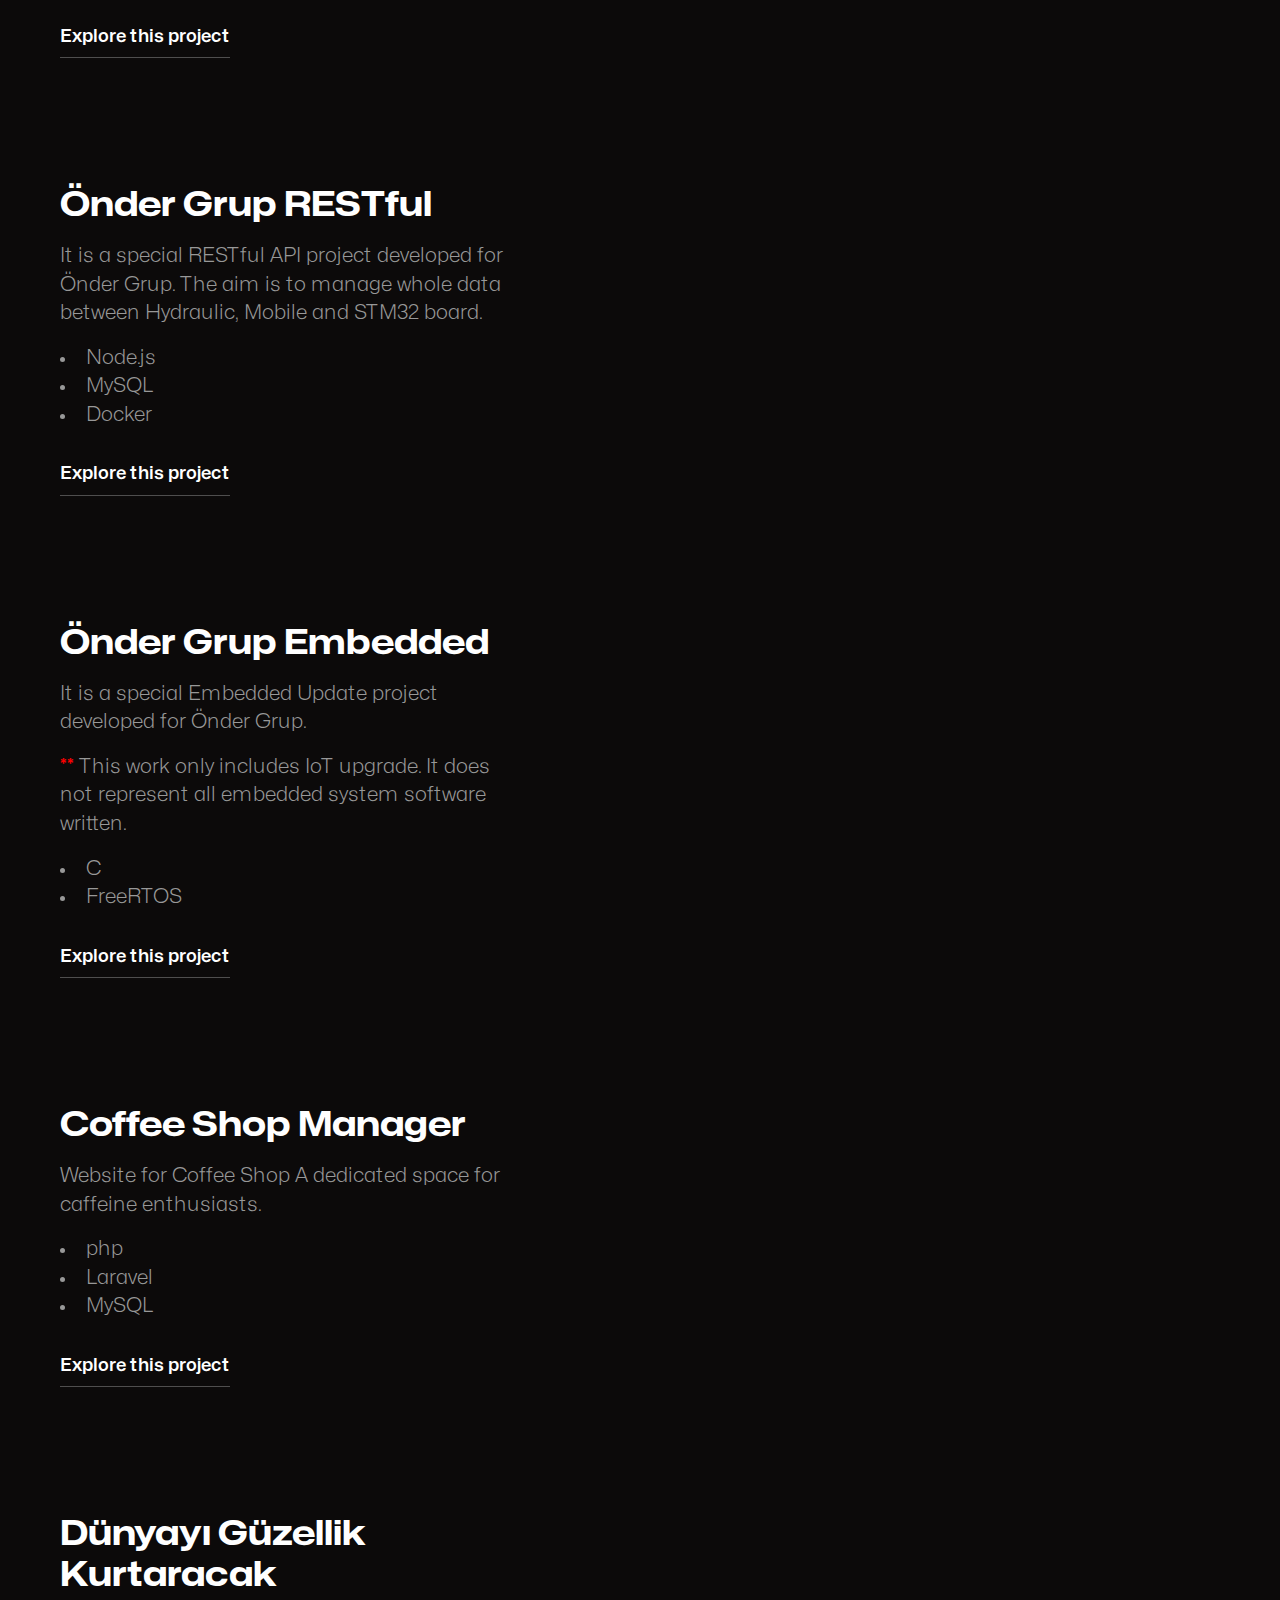
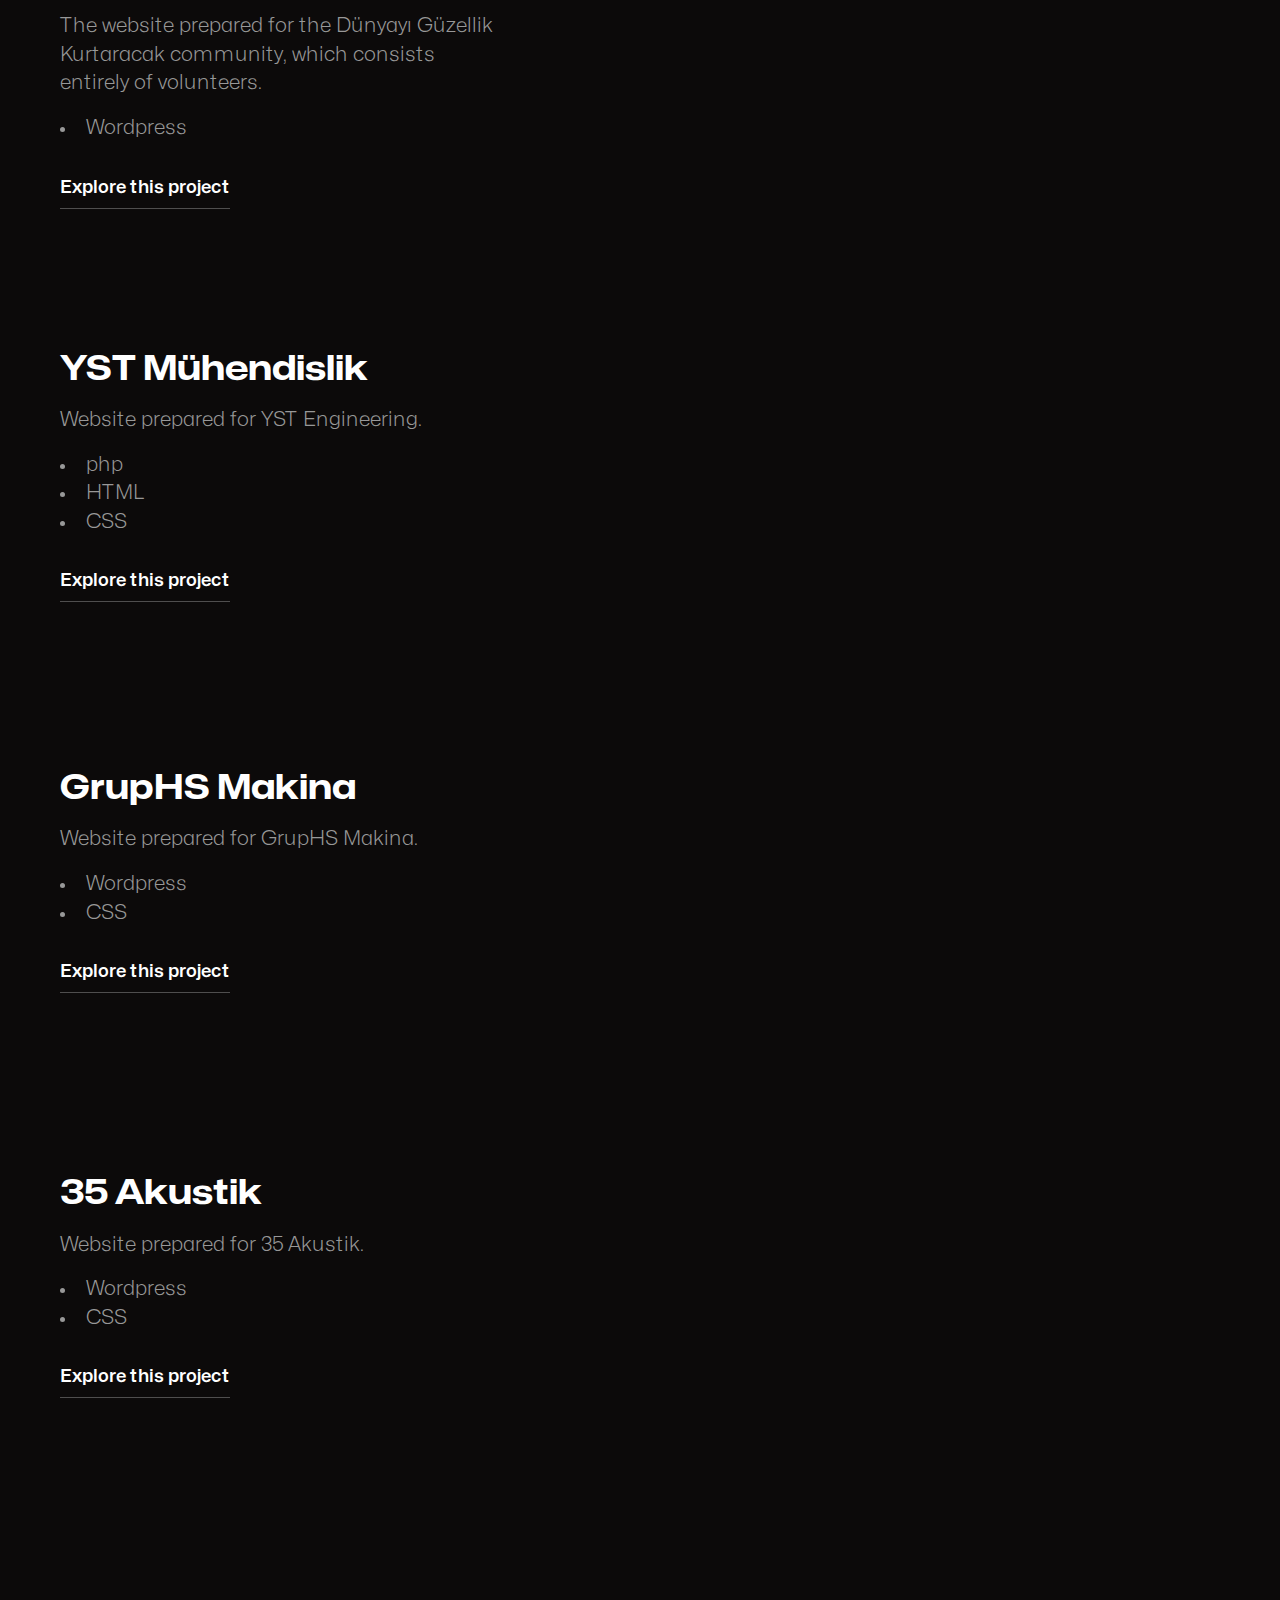
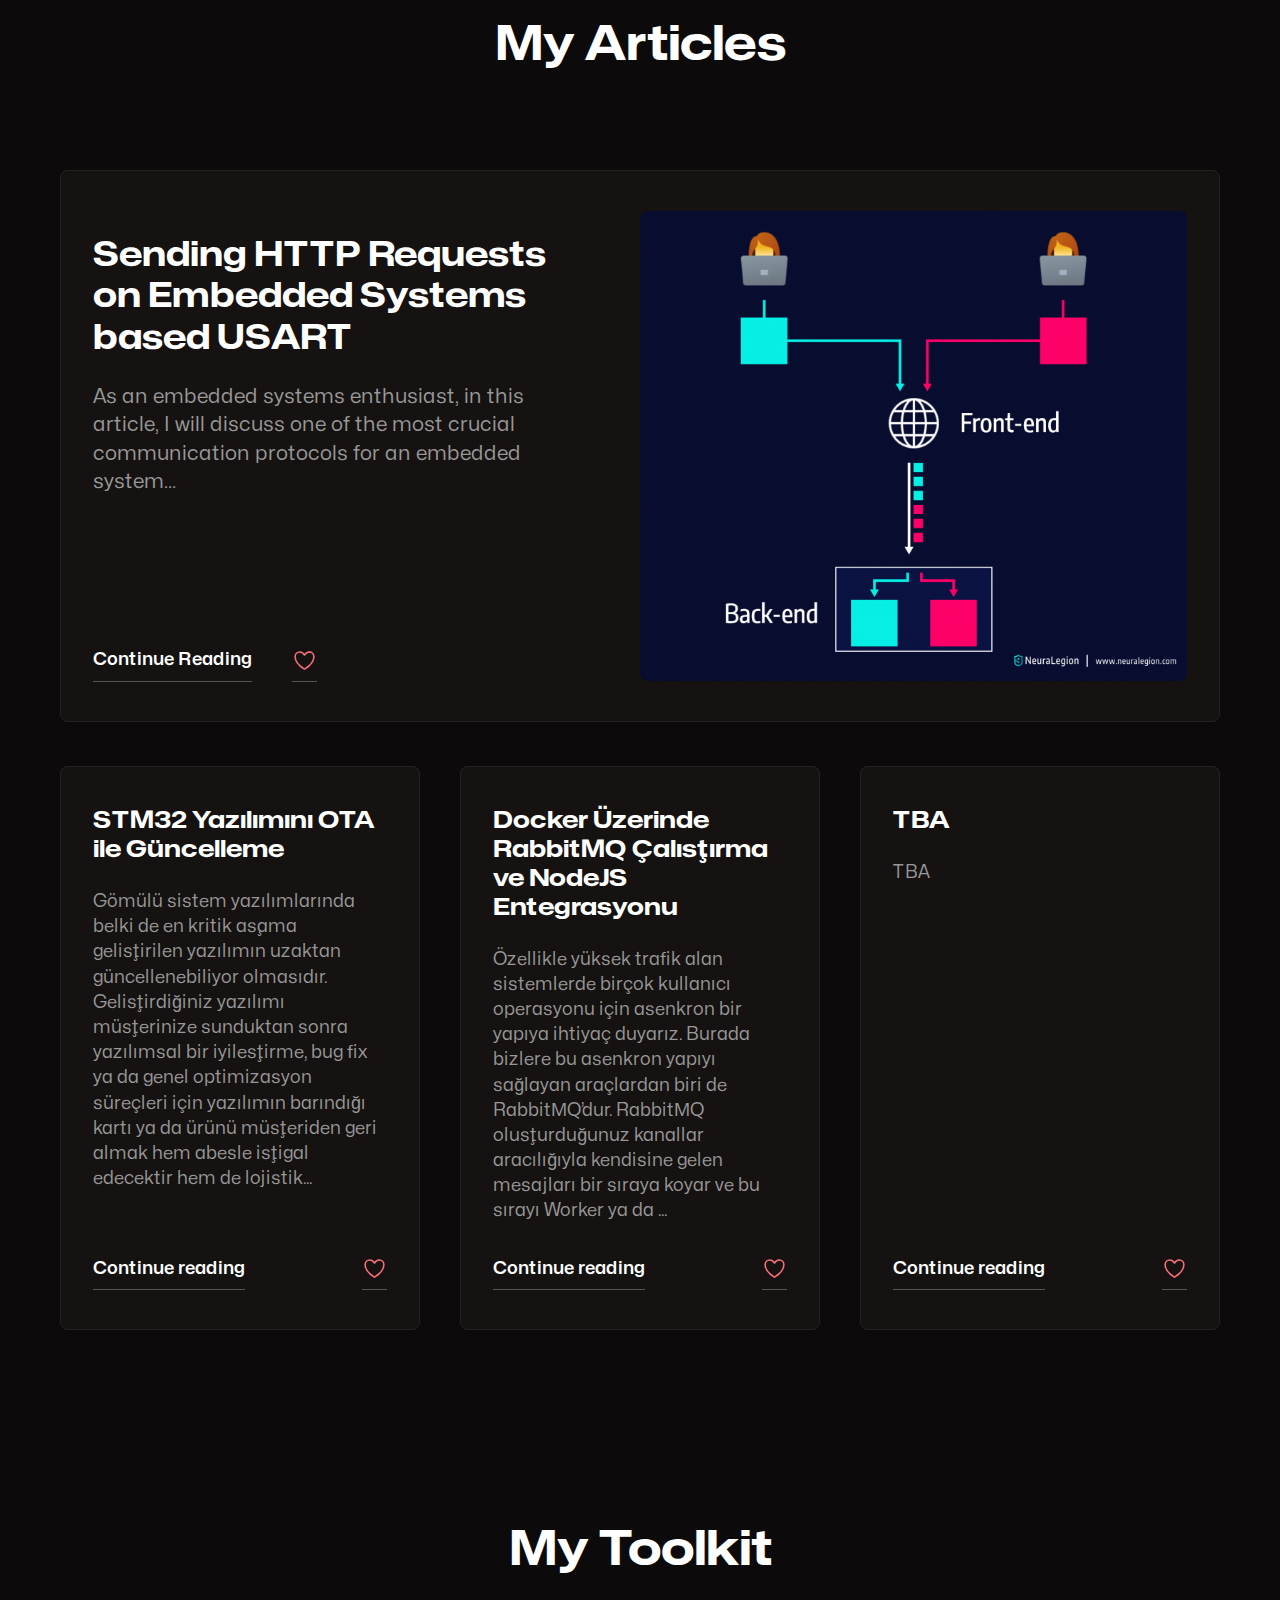
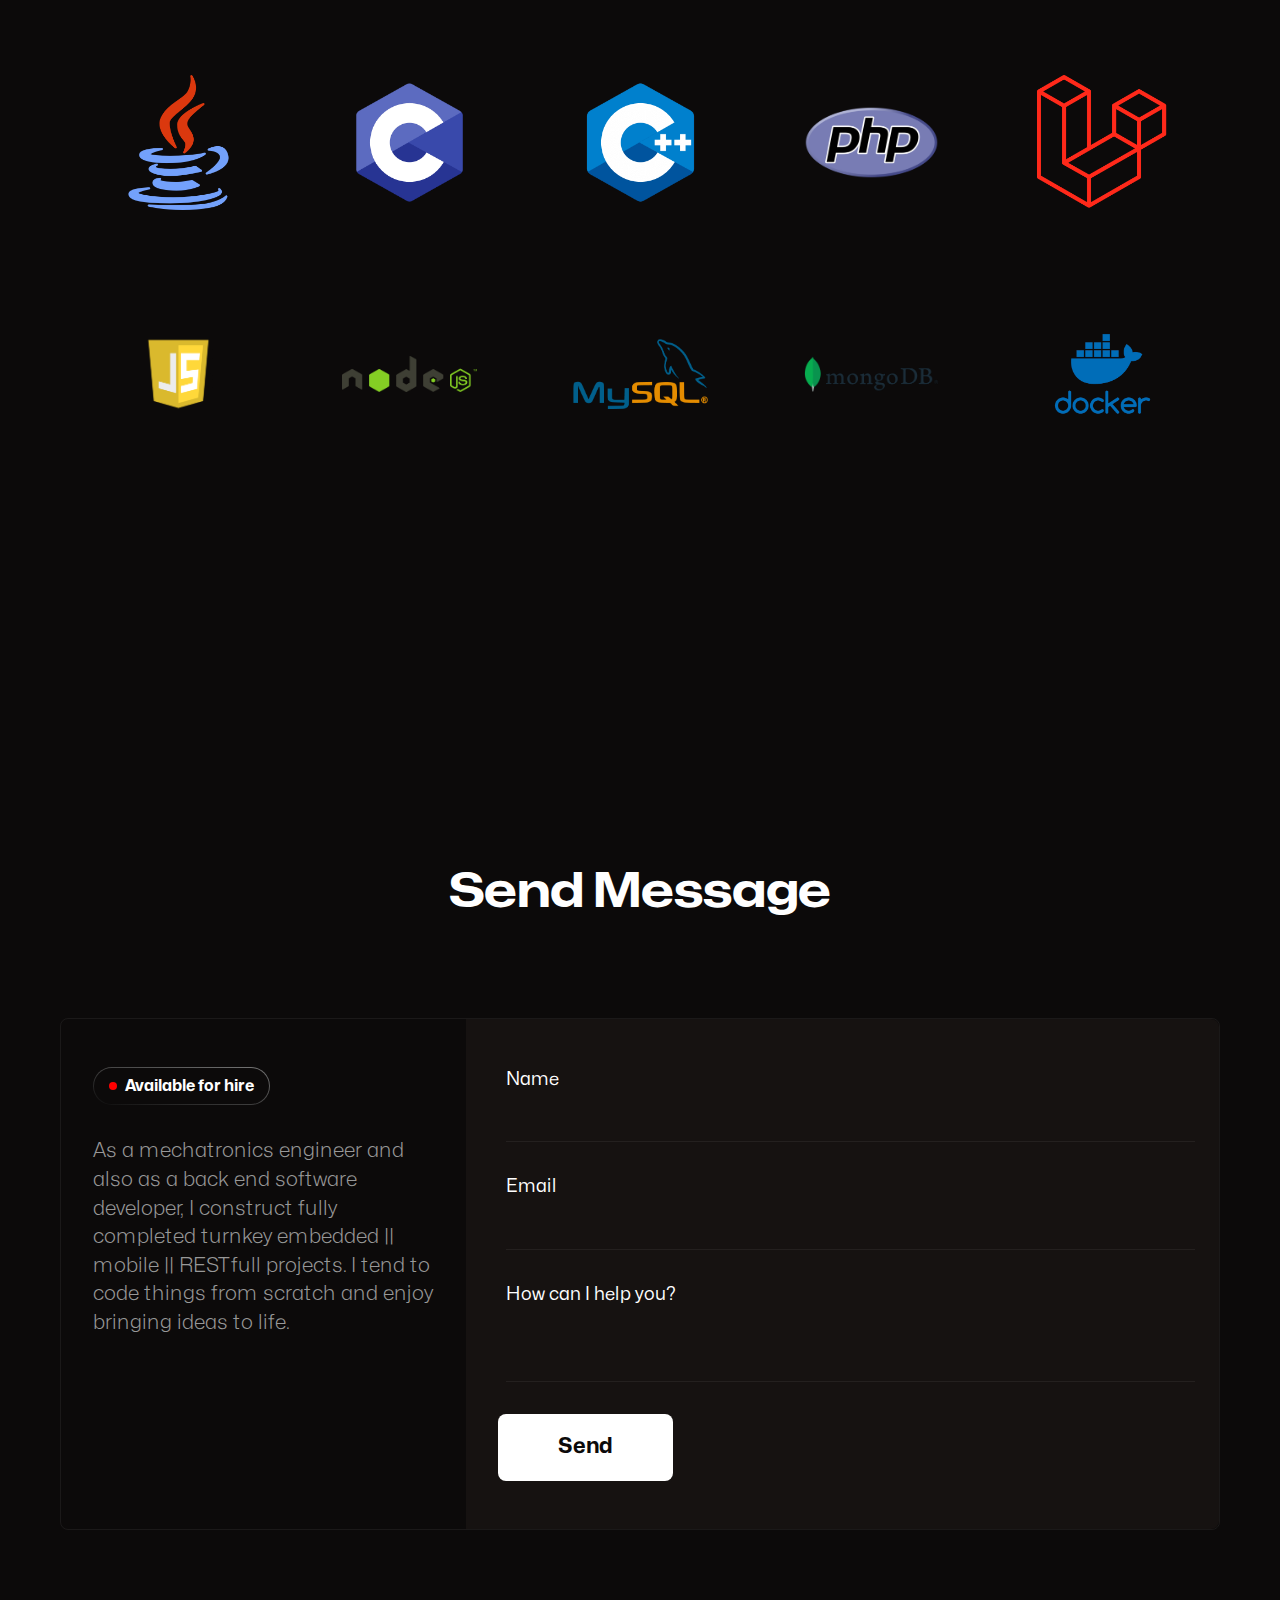
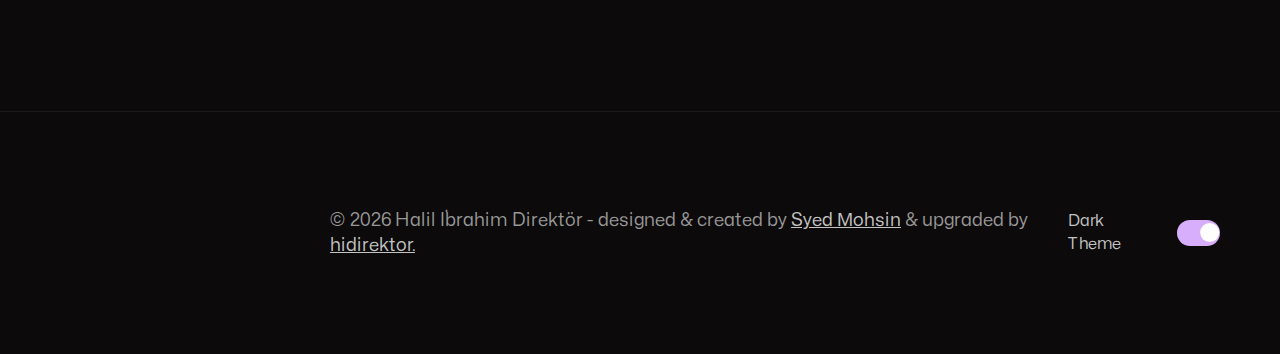
==== commit ff63df89: "Updated Medium" ====
--- a/index.html
+++ b/index.html
@@ -648,11 +648,11 @@
               >Continue reading</a
               >
               <span class="reaction-count">
-                    <a href="https://medium.com/@hidirektor/stm32-yaz%C4%B1l%C4%B1m%C4%B1n%C4%B1-ota-ile-g%C3%BCncelleme-39a7ab405b46"><img
-                            src="./assets/images/heart-outline.svg"
-                            alt="heart"
-                            loading="lazy"
-                    /></a>
+                    <a href="https://medium.com/@hidirektor/stm32-yaz%C4%B1l%C4%B1m%C4%B1n%C4%B1-ota-ile-g%C3%BCncelleme-39a7ab405b46" class="link" target="_blank" rel="noopener">
+                      <img
+                              loading="lazy"
+                              src="./assets/images/heart-outline.svg"
+                              alt="heart"/></a>
                   </span>
             </div>
           </div>
@@ -661,20 +661,20 @@
           <div class="article-textbox">
             <div>
               <h3 class="h4">
-                TBA ✨
+                Docker Üzerinde RabbitMQ Çalıştırma ve NodeJS Entegrasyonu
               </h3>
               <p class="article-text">
-                TBA
+                Özellikle yüksek trafik alan sistemlerde birçok kullanıcı operasyonu için asenkron bir yapıya ihtiyaç duyarız. Burada bizlere bu asenkron yapıyı sağlayan araçlardan biri de RabbitMQ’dur. RabbitMQ oluşturduğunuz kanallar aracılığıyla kendisine gelen mesajları bir sıraya koyar ve bu sırayı Worker ya da ...
               </p>
             </div>
             <div class="article-info">
-              <a href="https://github.com/hidirektor" class="link" target="_blank" rel="noopener">Continue reading</a>
+              <a href="https://medium.com/@hidirektor/fd1d66289cb7" class="link" target="_blank" rel="noopener">Continue reading</a>
               <span class="reaction-count">
-                    <a href="https://github.com/hidirektor" class="link" target="_blank" rel="noopener">
+                    <a href="https://medium.com/@hidirektor/fd1d66289cb7" class="link" target="_blank" rel="noopener">
                       <img
+                              loading="lazy"
                               src="./assets/images/heart-outline.svg"
-                              alt="heart"
-                              loading="lazy"/></a>
+                              alt="heart"/></a>
                   </span>
             </div>
           </div>
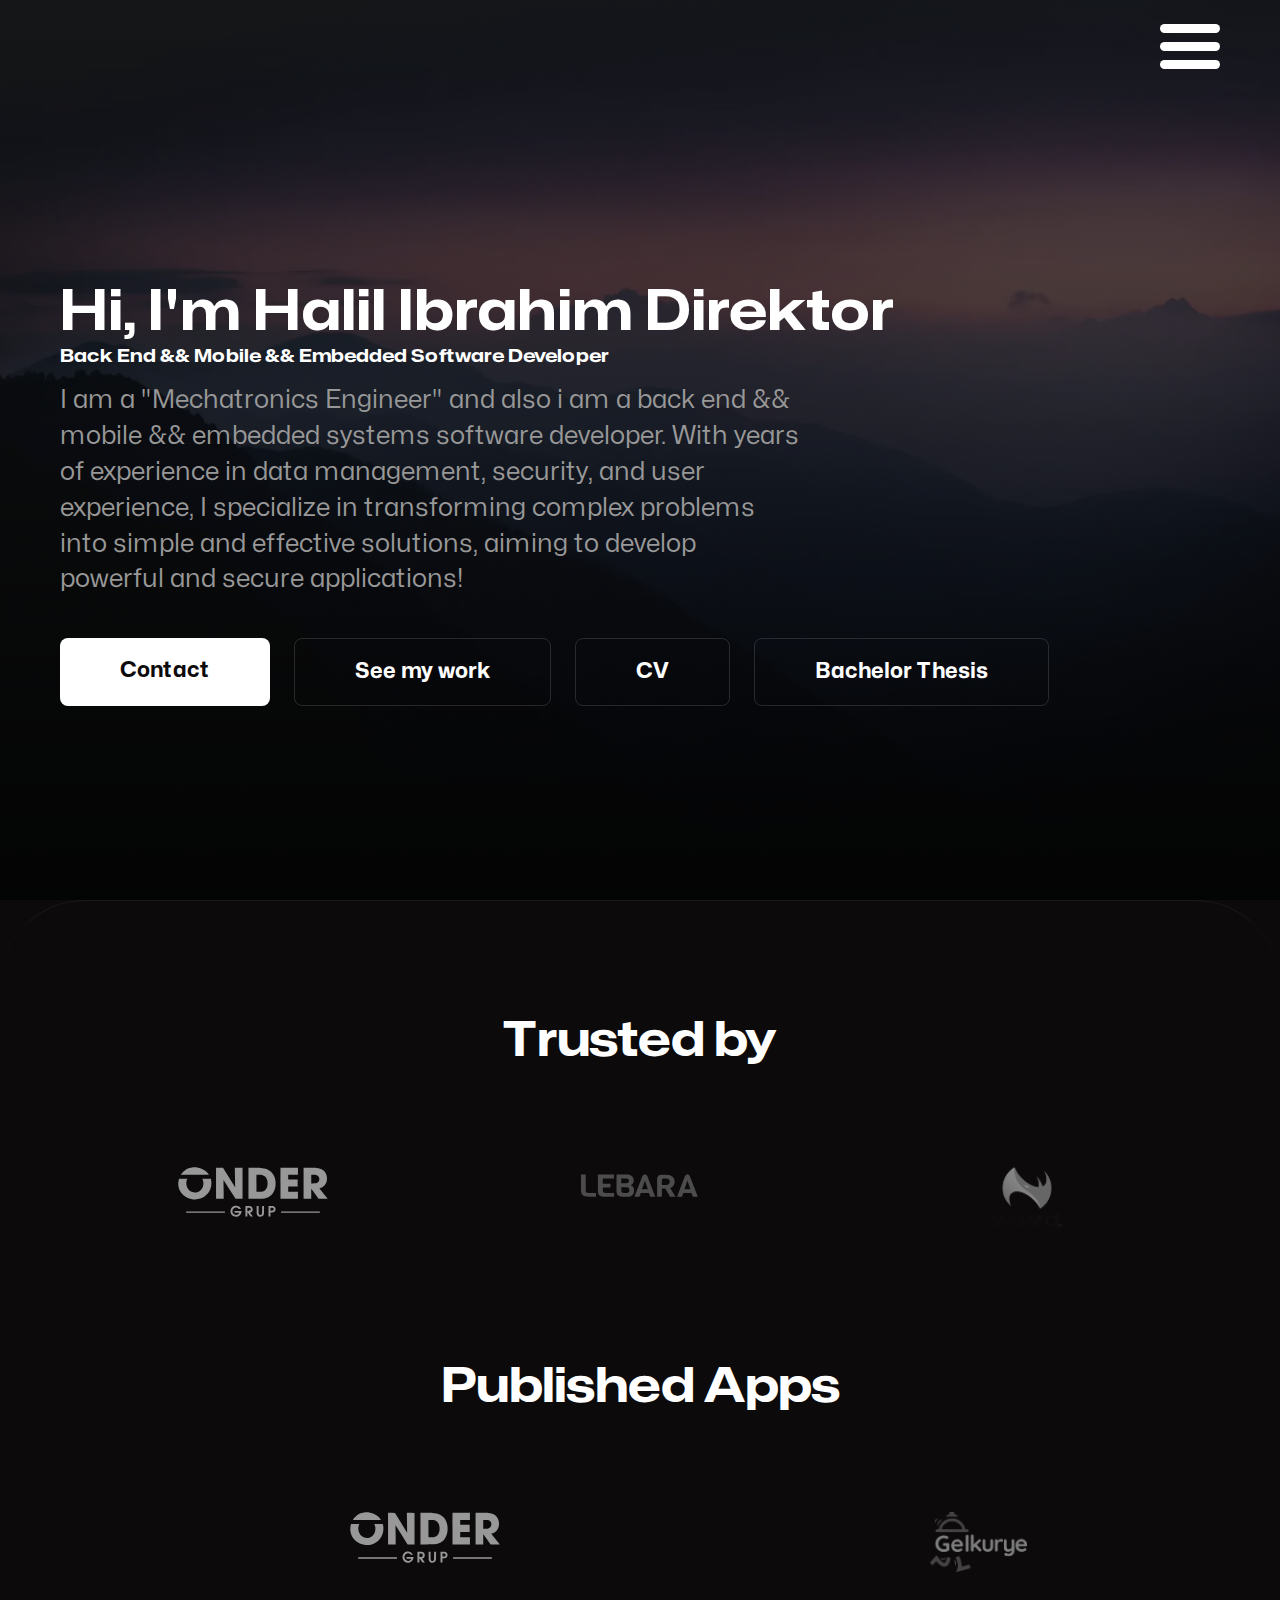
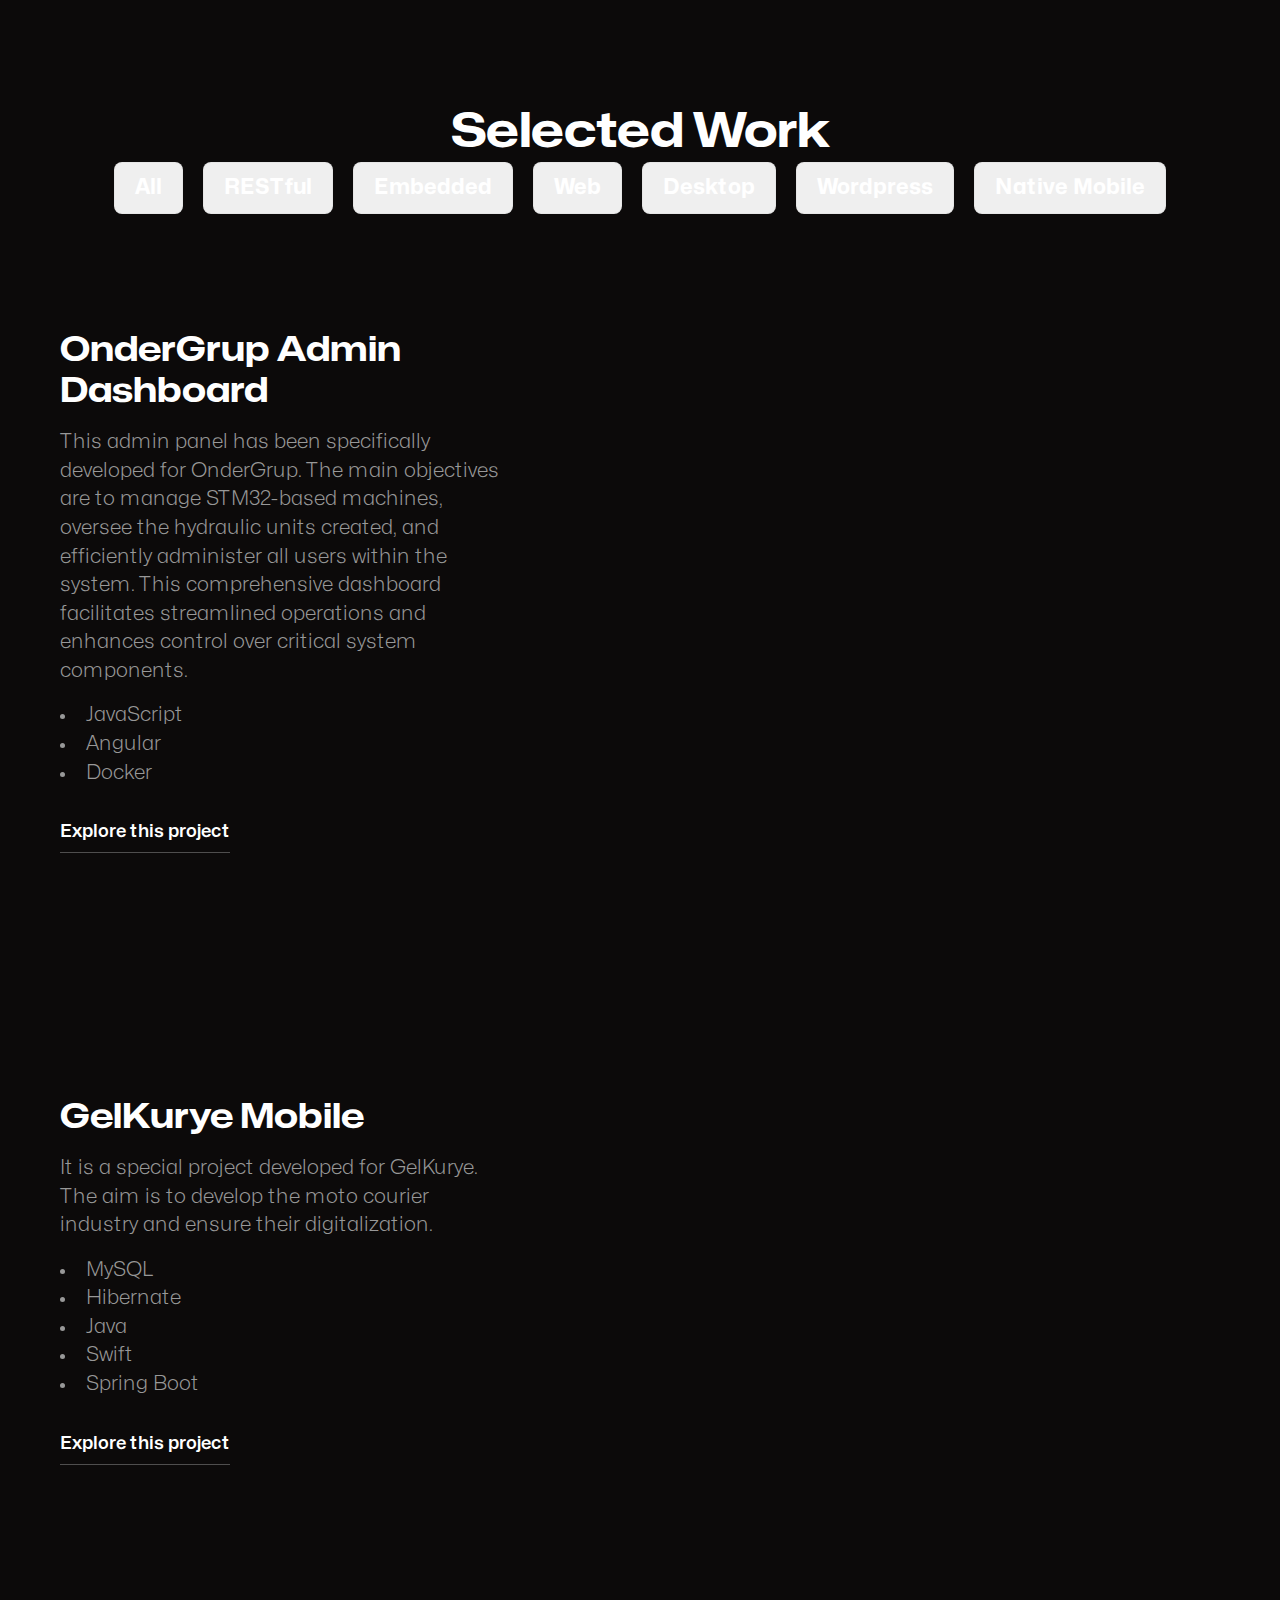
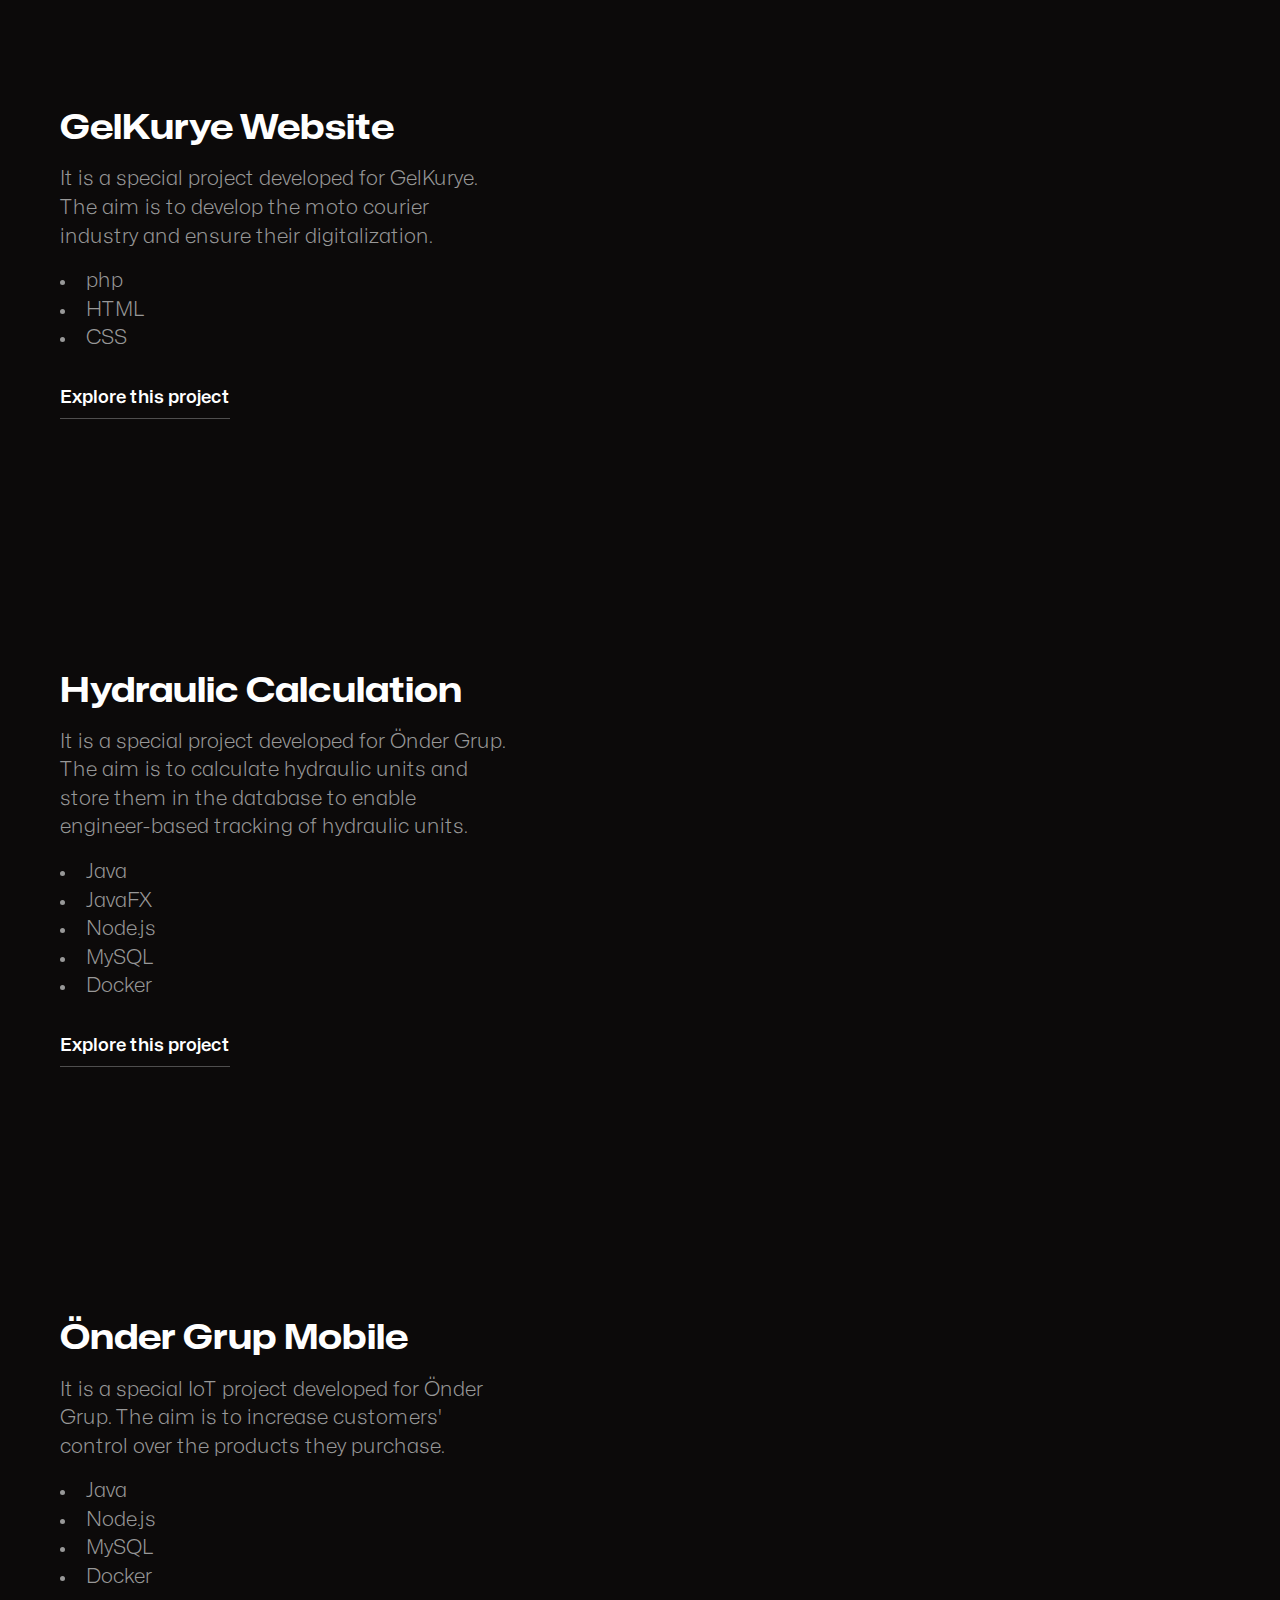
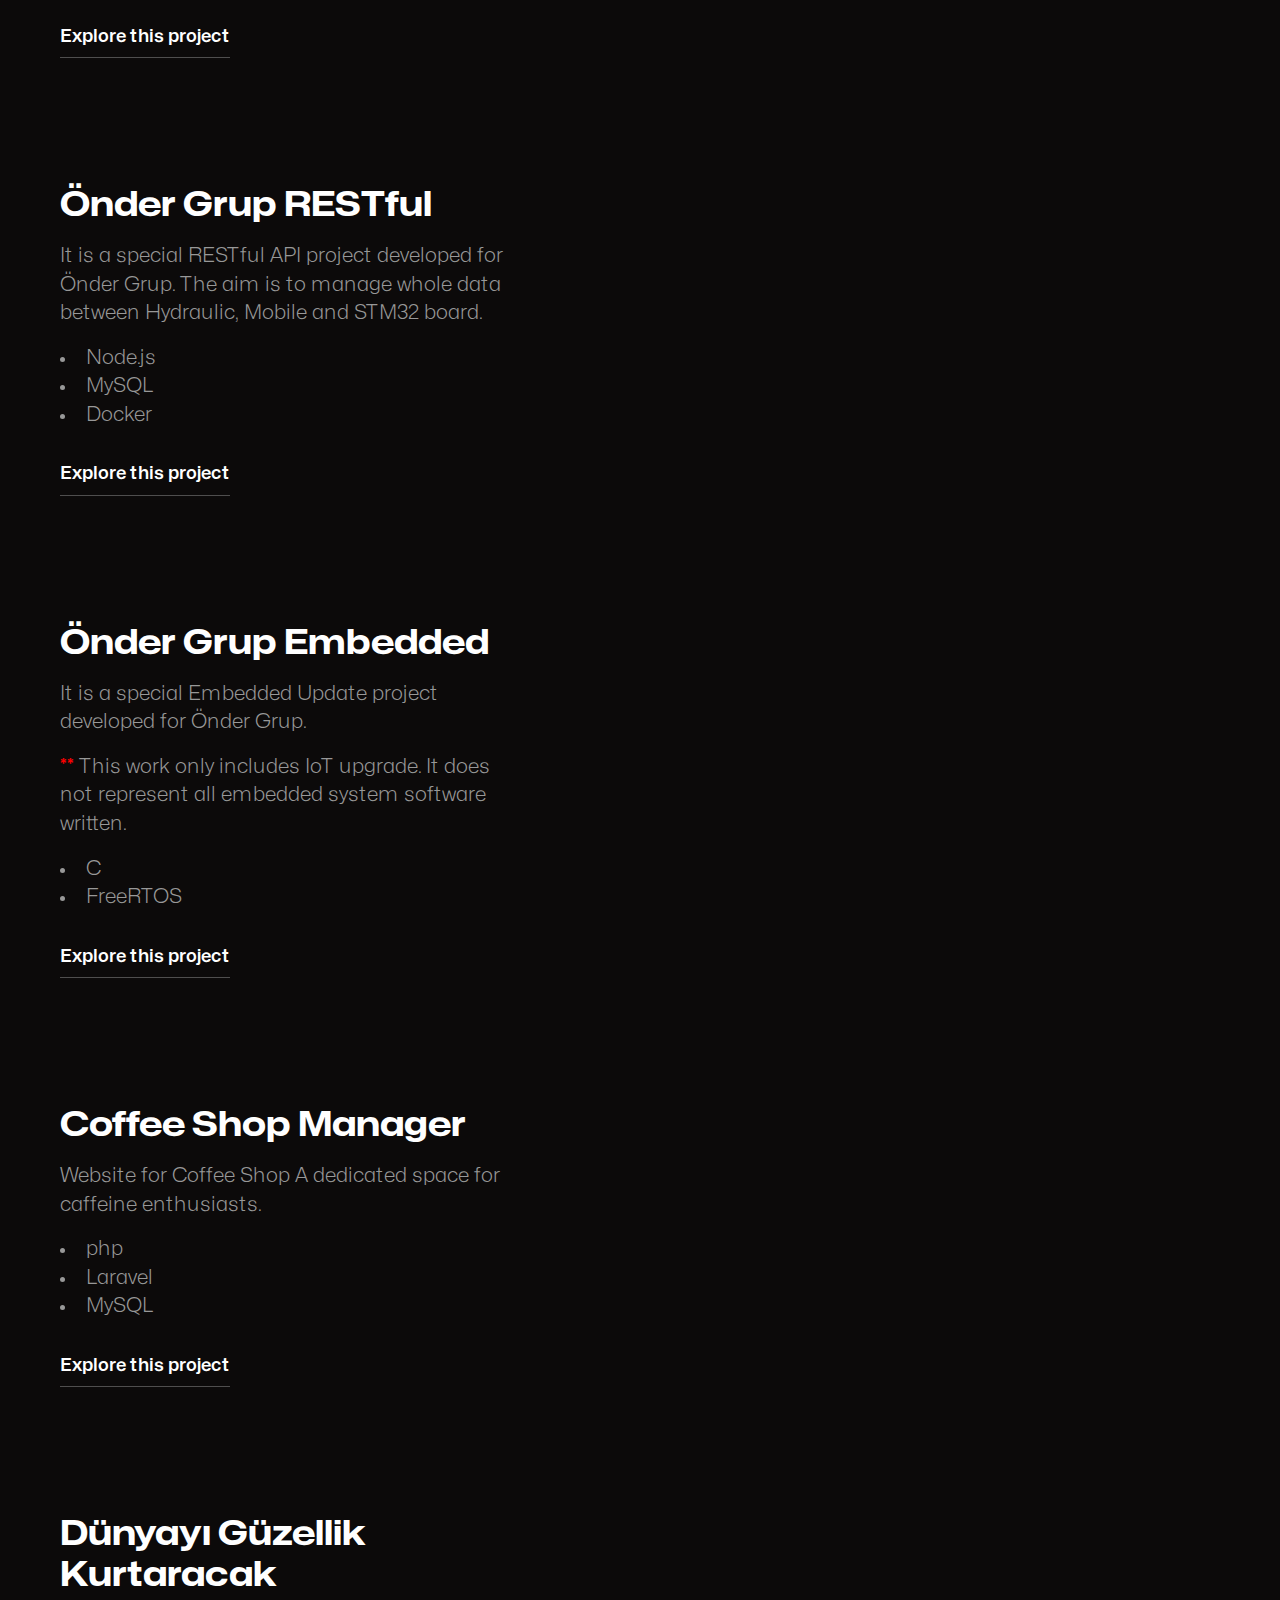
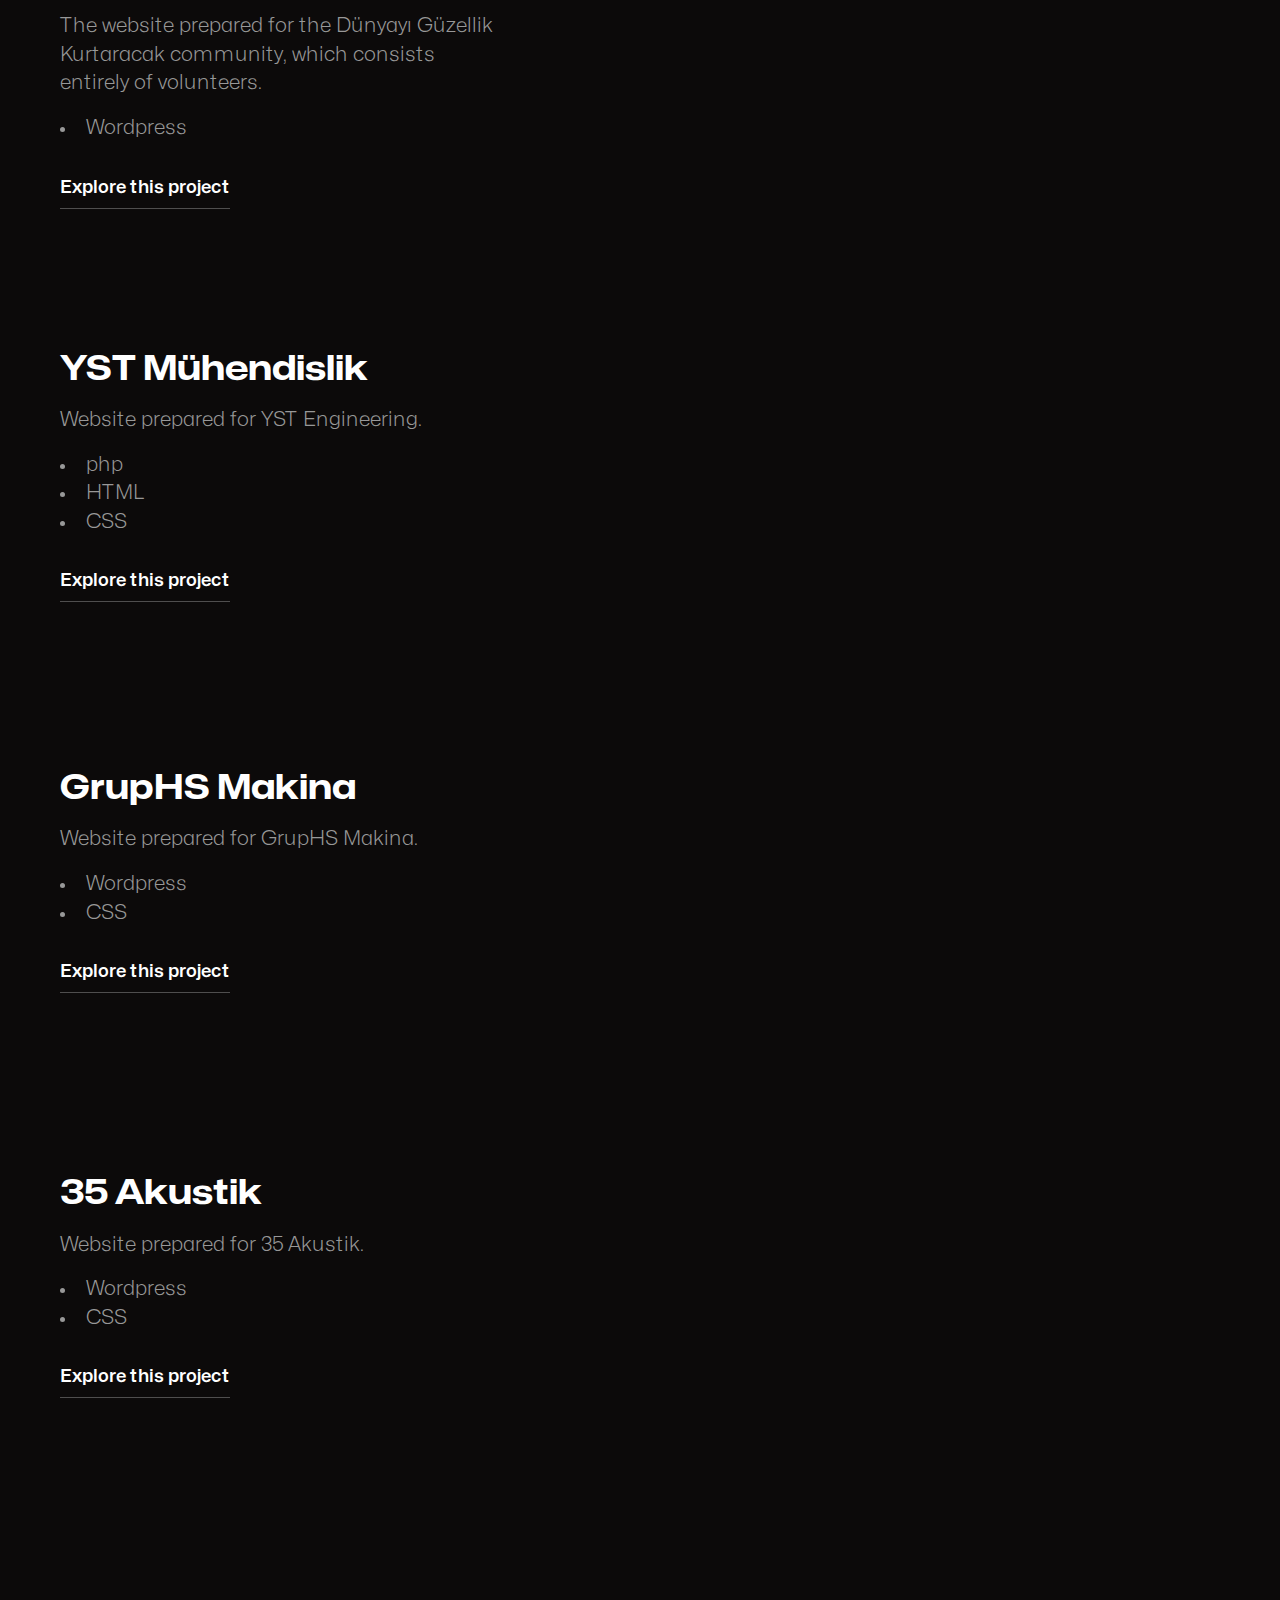
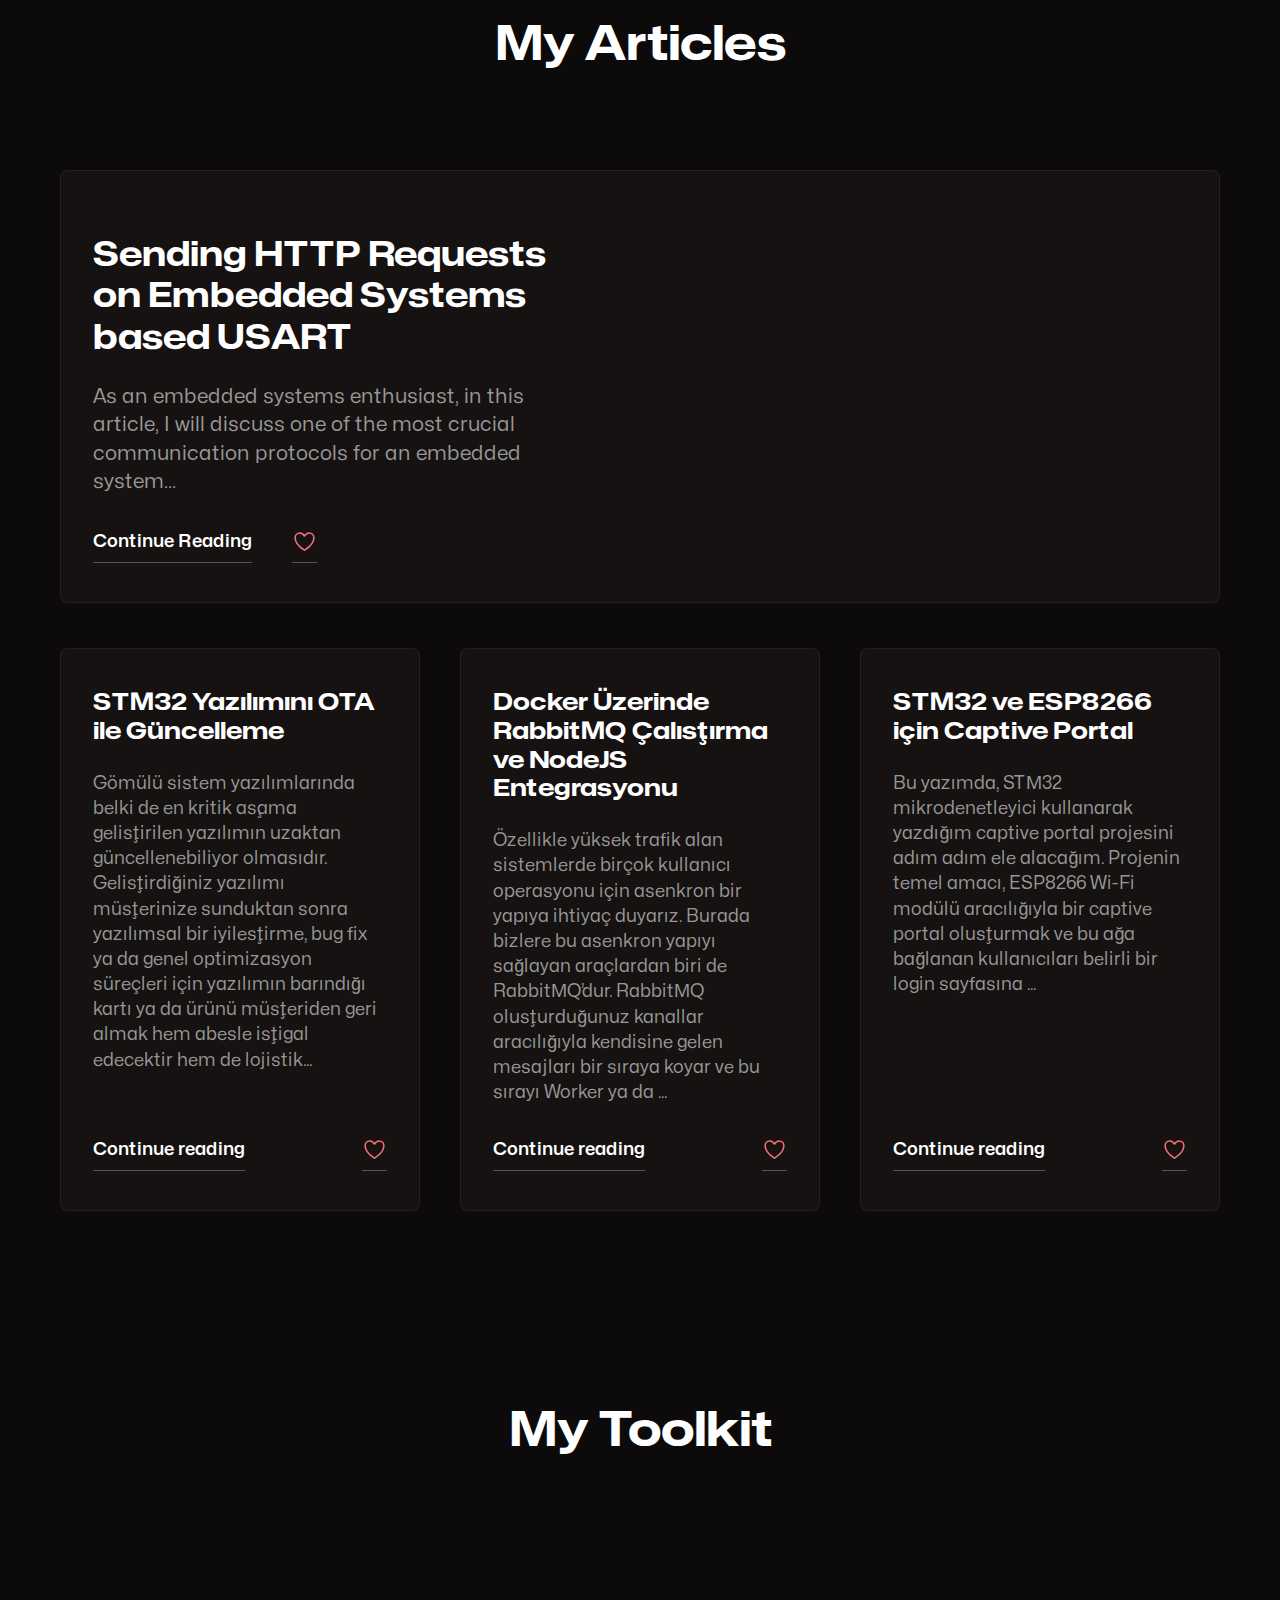
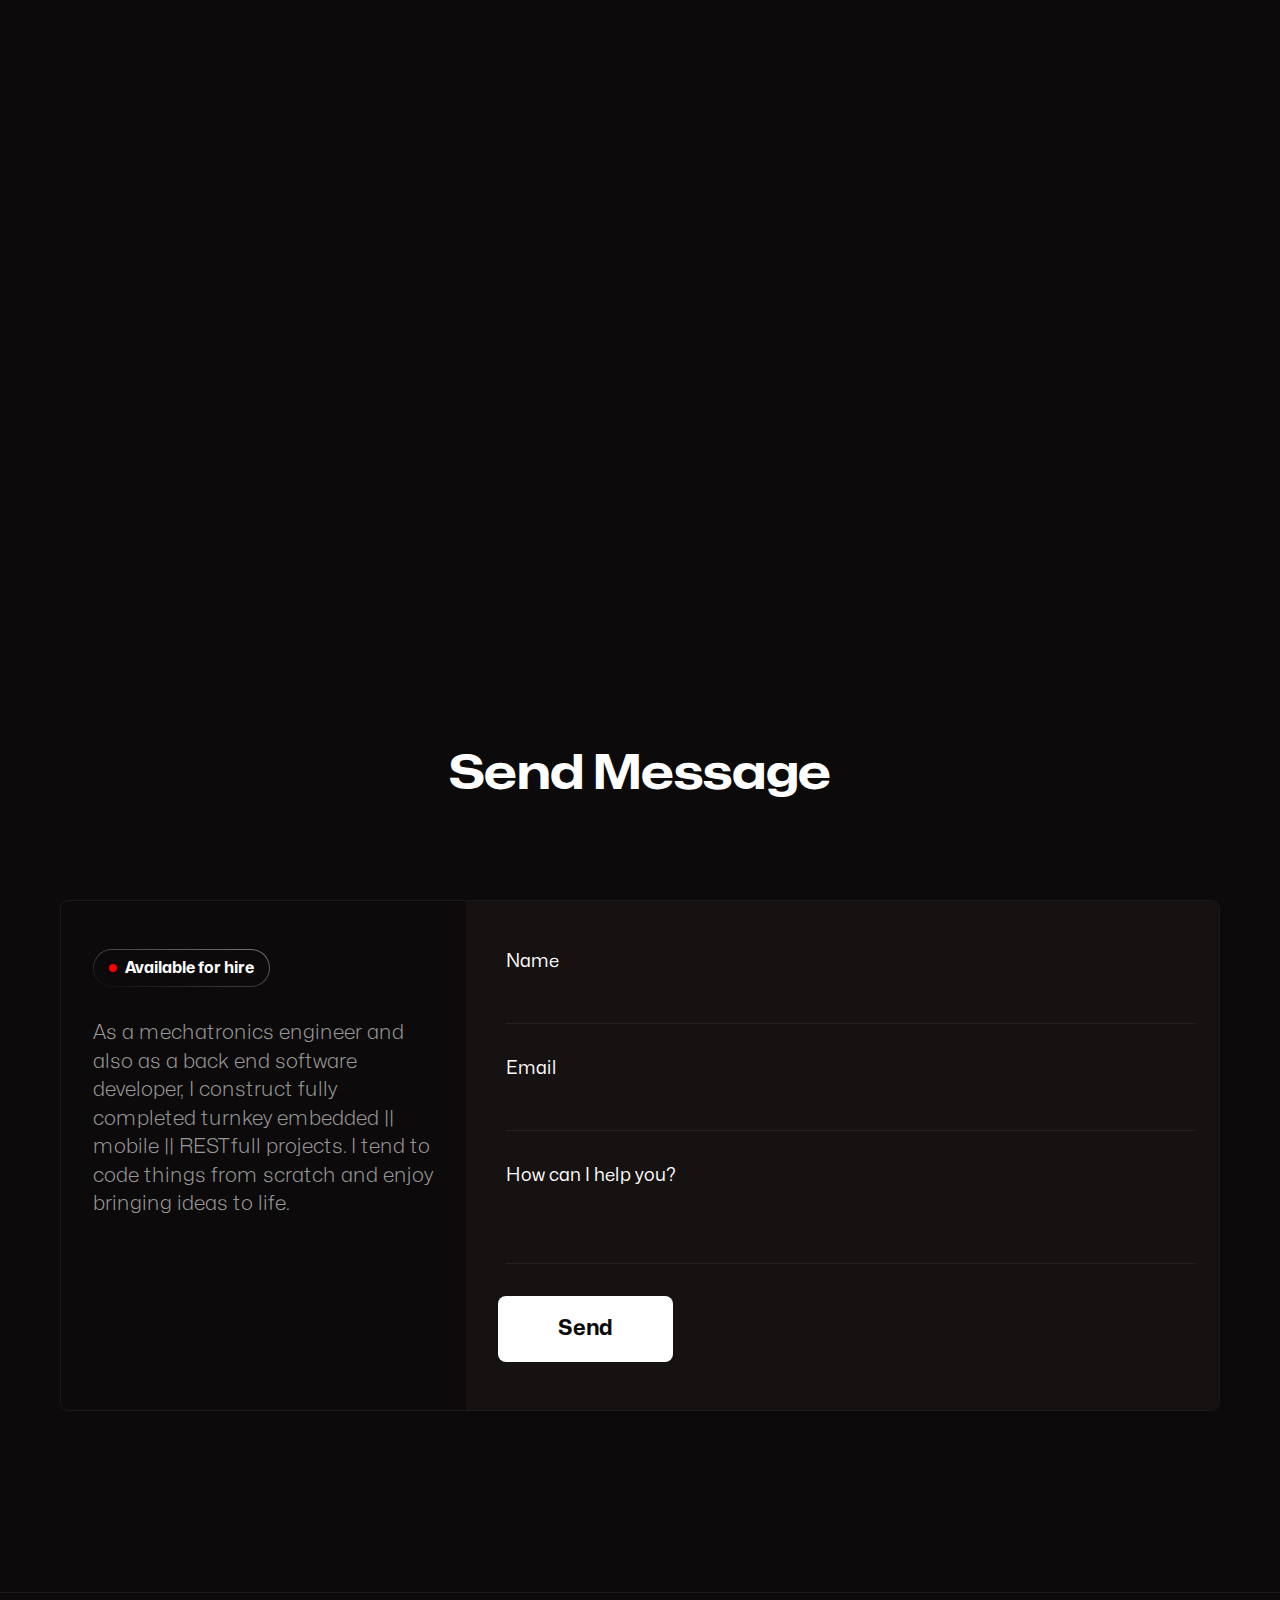
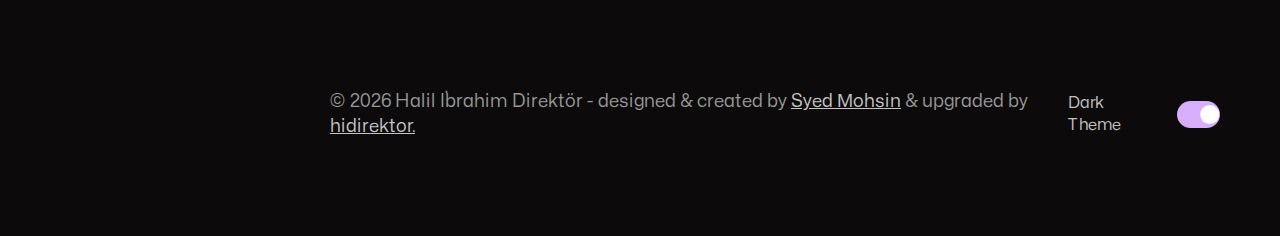
==== commit 3effa8d5: "Post Update" ====
--- a/index.html
+++ b/index.html
@@ -682,15 +682,15 @@
         <article class="article-box">
           <div class="article-textbox">
             <div>
-              <h3 class="h4">TBA</h3>
+              <h3 class="h4">STM32 ve ESP8266 için Captive Portal</h3>
               <div class="article-text">
-                TBA
+                Bu yazımda, STM32 mikrodenetleyici kullanarak yazdığım captive portal projesini adım adım ele alacağım. Projenin temel amacı, ESP8266 Wi-Fi modülü aracılığıyla bir captive portal oluşturmak ve bu ağa bağlanan kullanıcıları belirli bir login sayfasına ...
               </div>
             </div>
             <div class="article-info">
-              <a href="https://github.com/hidirektor" class="link" target="_blank" rel="noopener">Continue reading</a>
+              <a href="https://medium.com/@hidirektor/stm32-ve-esp8266-için-captive-portal-5fe4f0614aaa" class="link" target="_blank" rel="noopener">Continue reading</a>
               <span class="reaction-count">
-                    <a href="https://github.com/hidirektor" class="link" target="_blank" rel="noopener">
+                    <a href="https://medium.com/@hidirektor/stm32-ve-esp8266-için-captive-portal-5fe4f0614aaa" class="link" target="_blank" rel="noopener">
                       <img
                               loading="lazy"
                               src="./assets/images/heart-outline.svg"
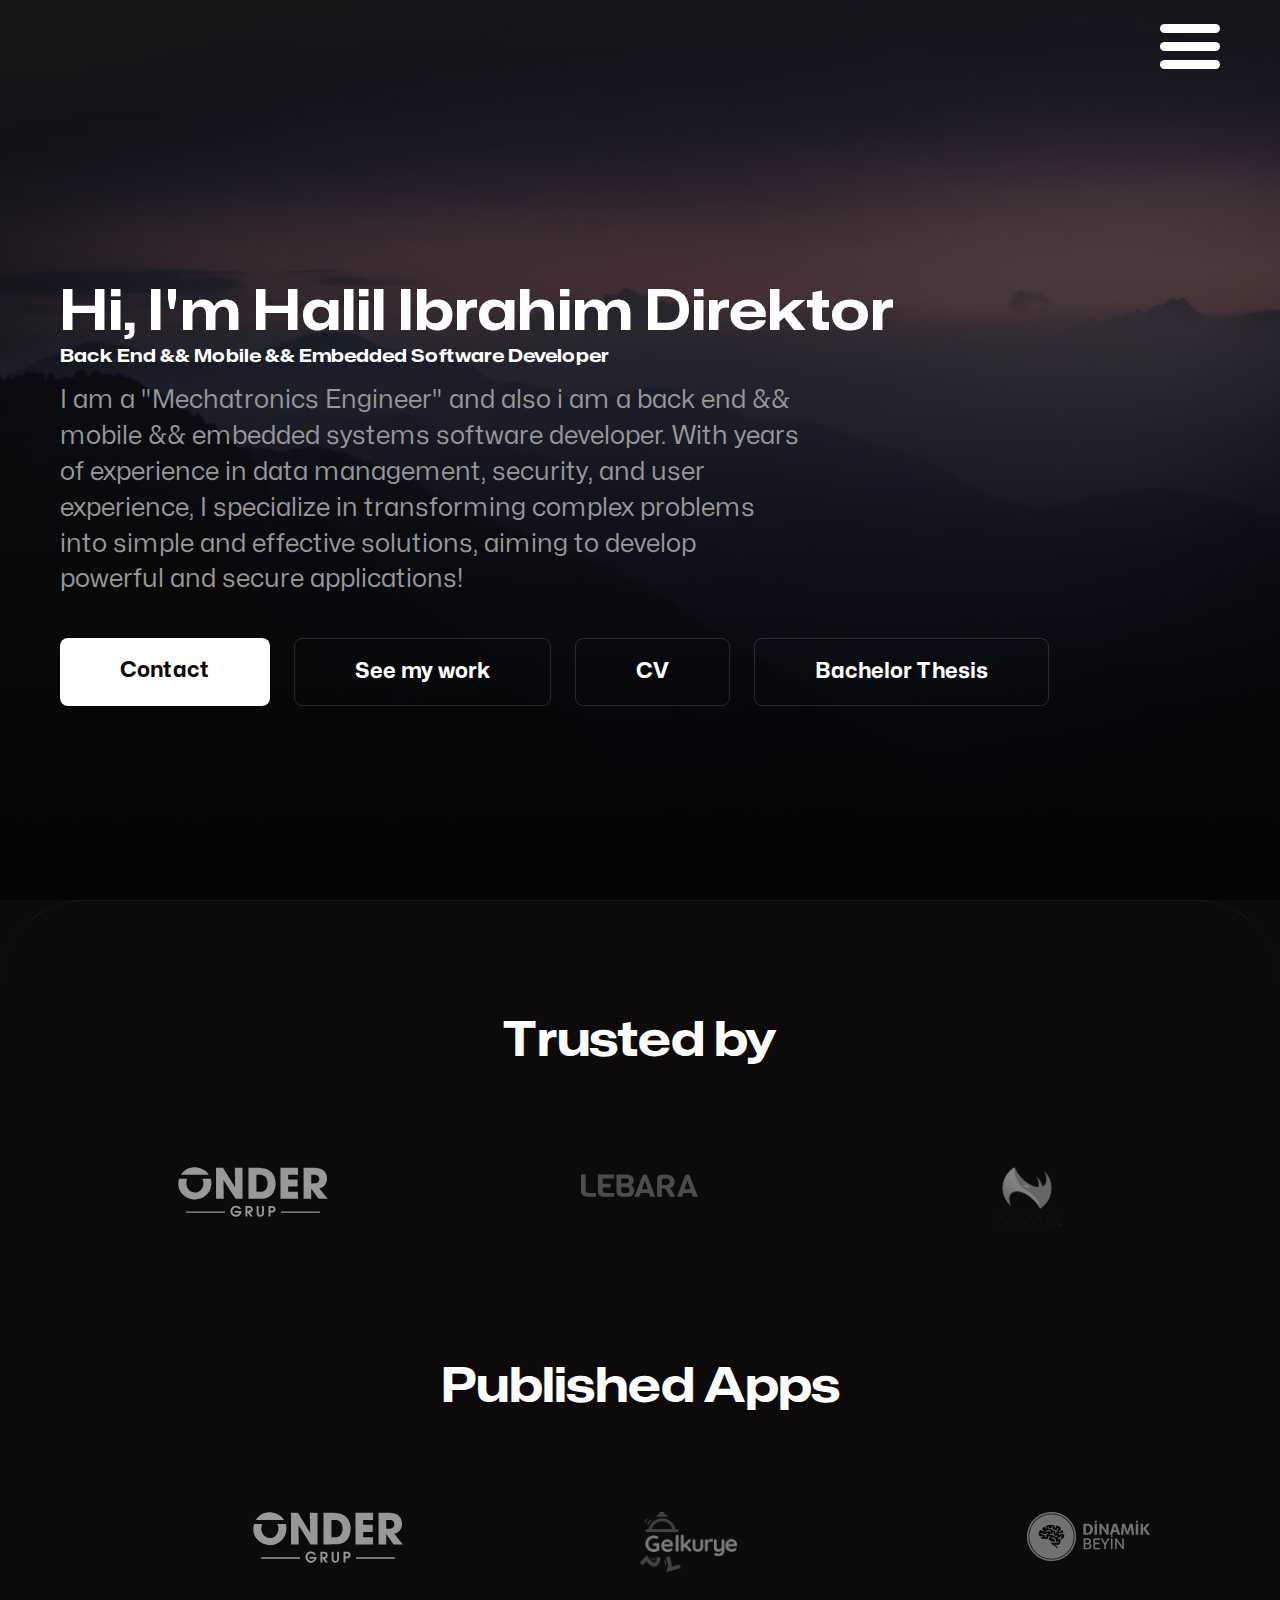
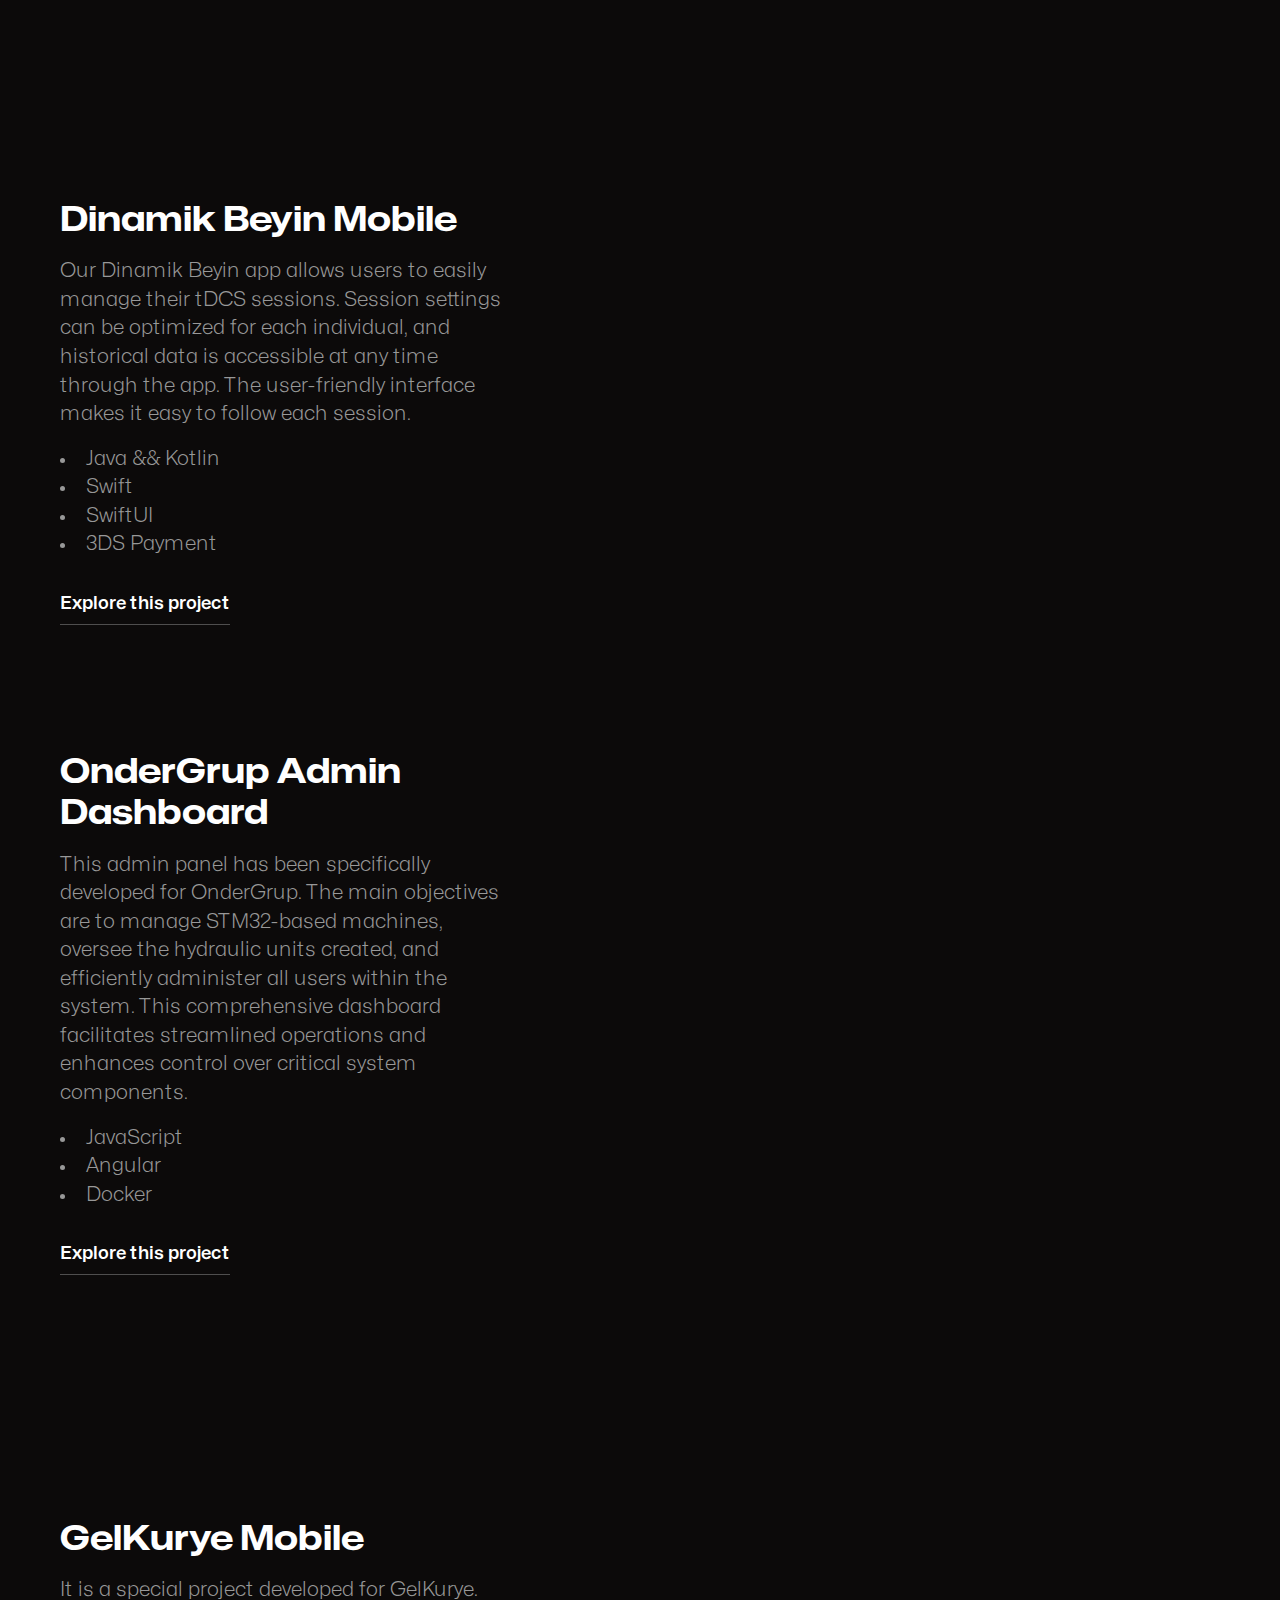
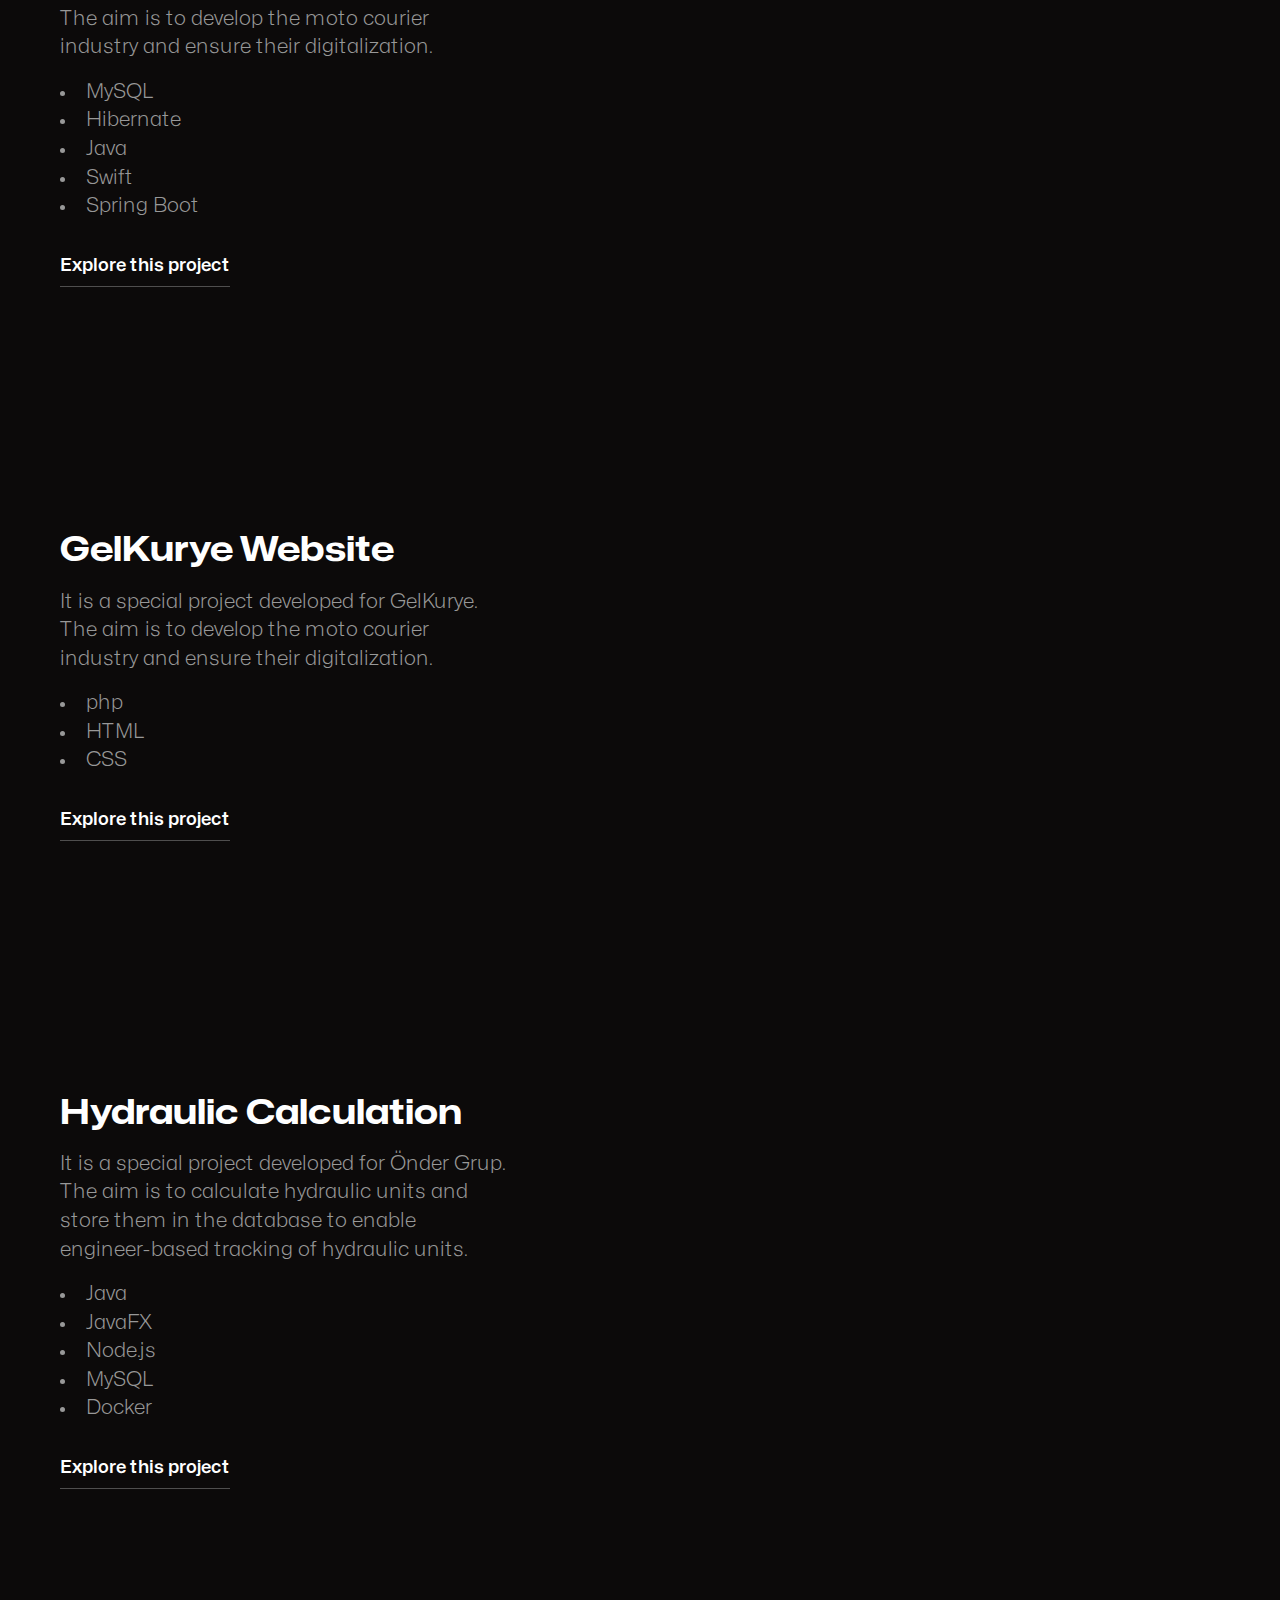
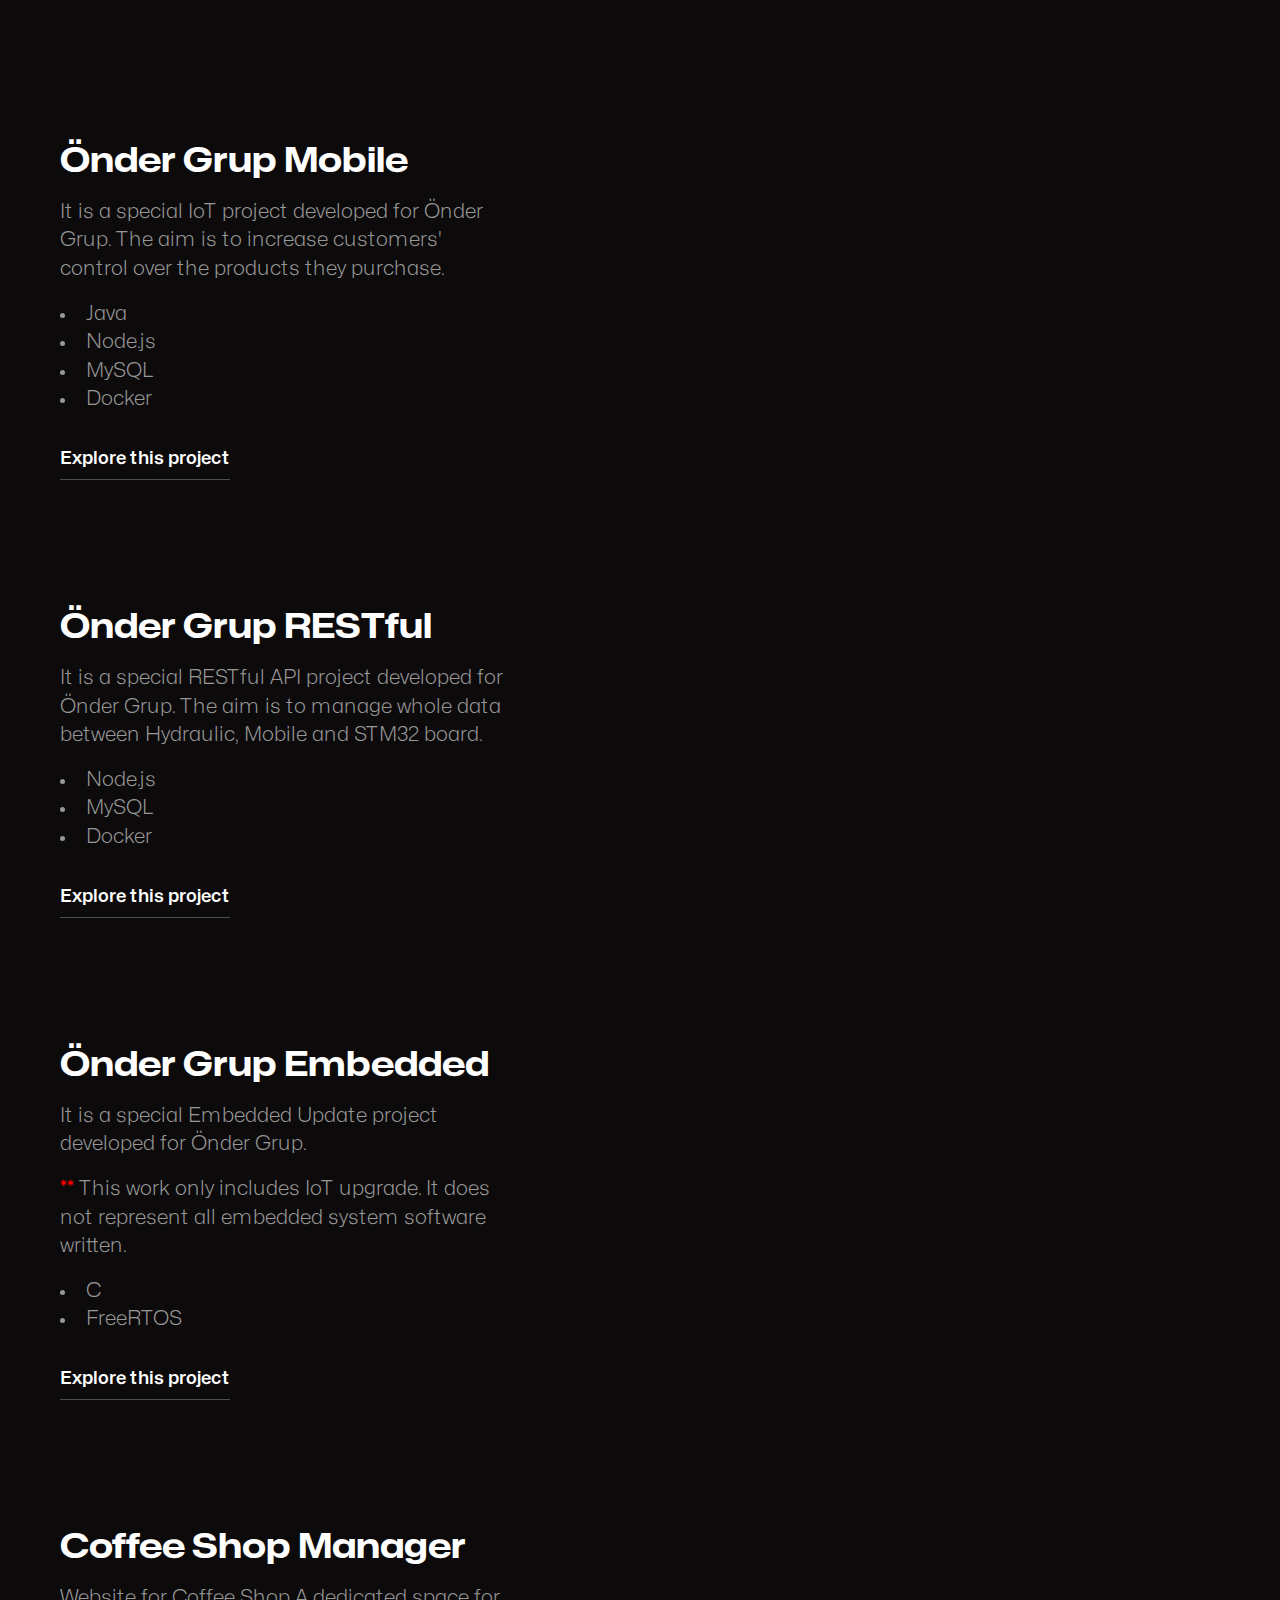
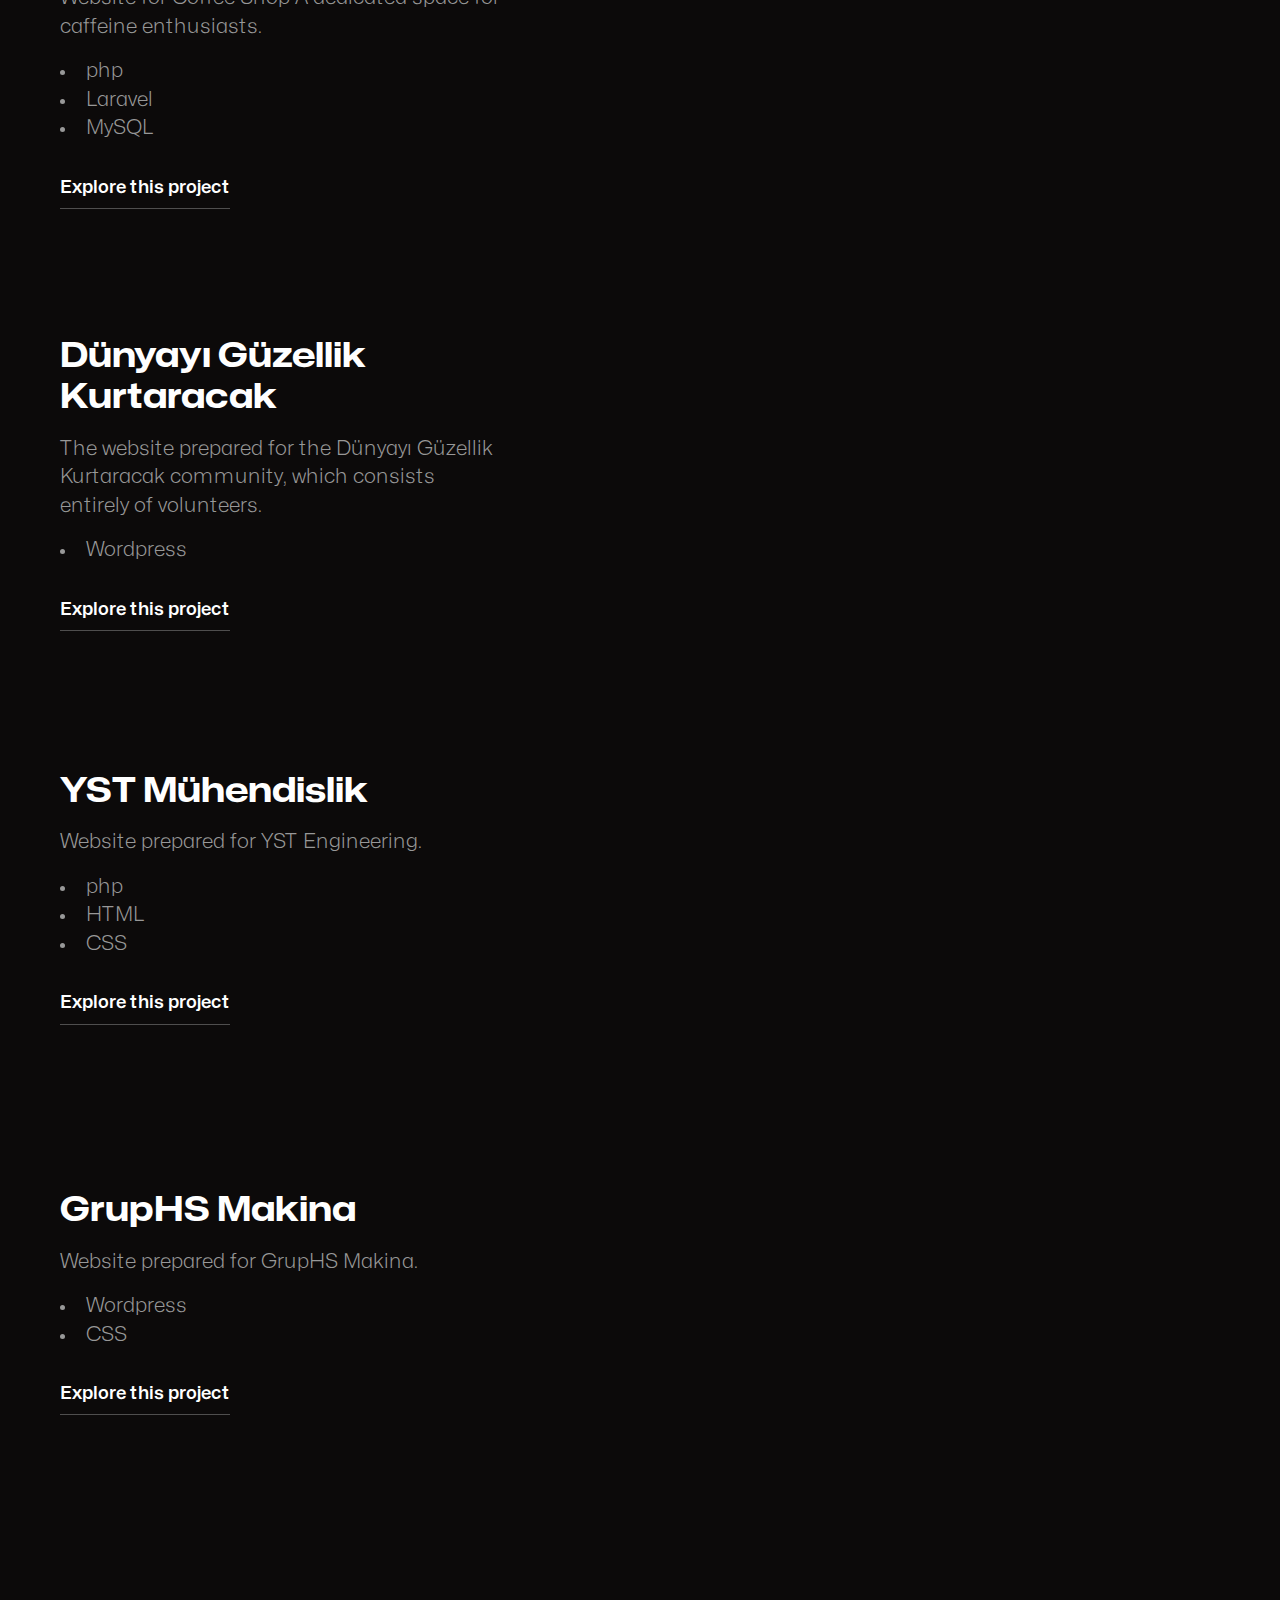
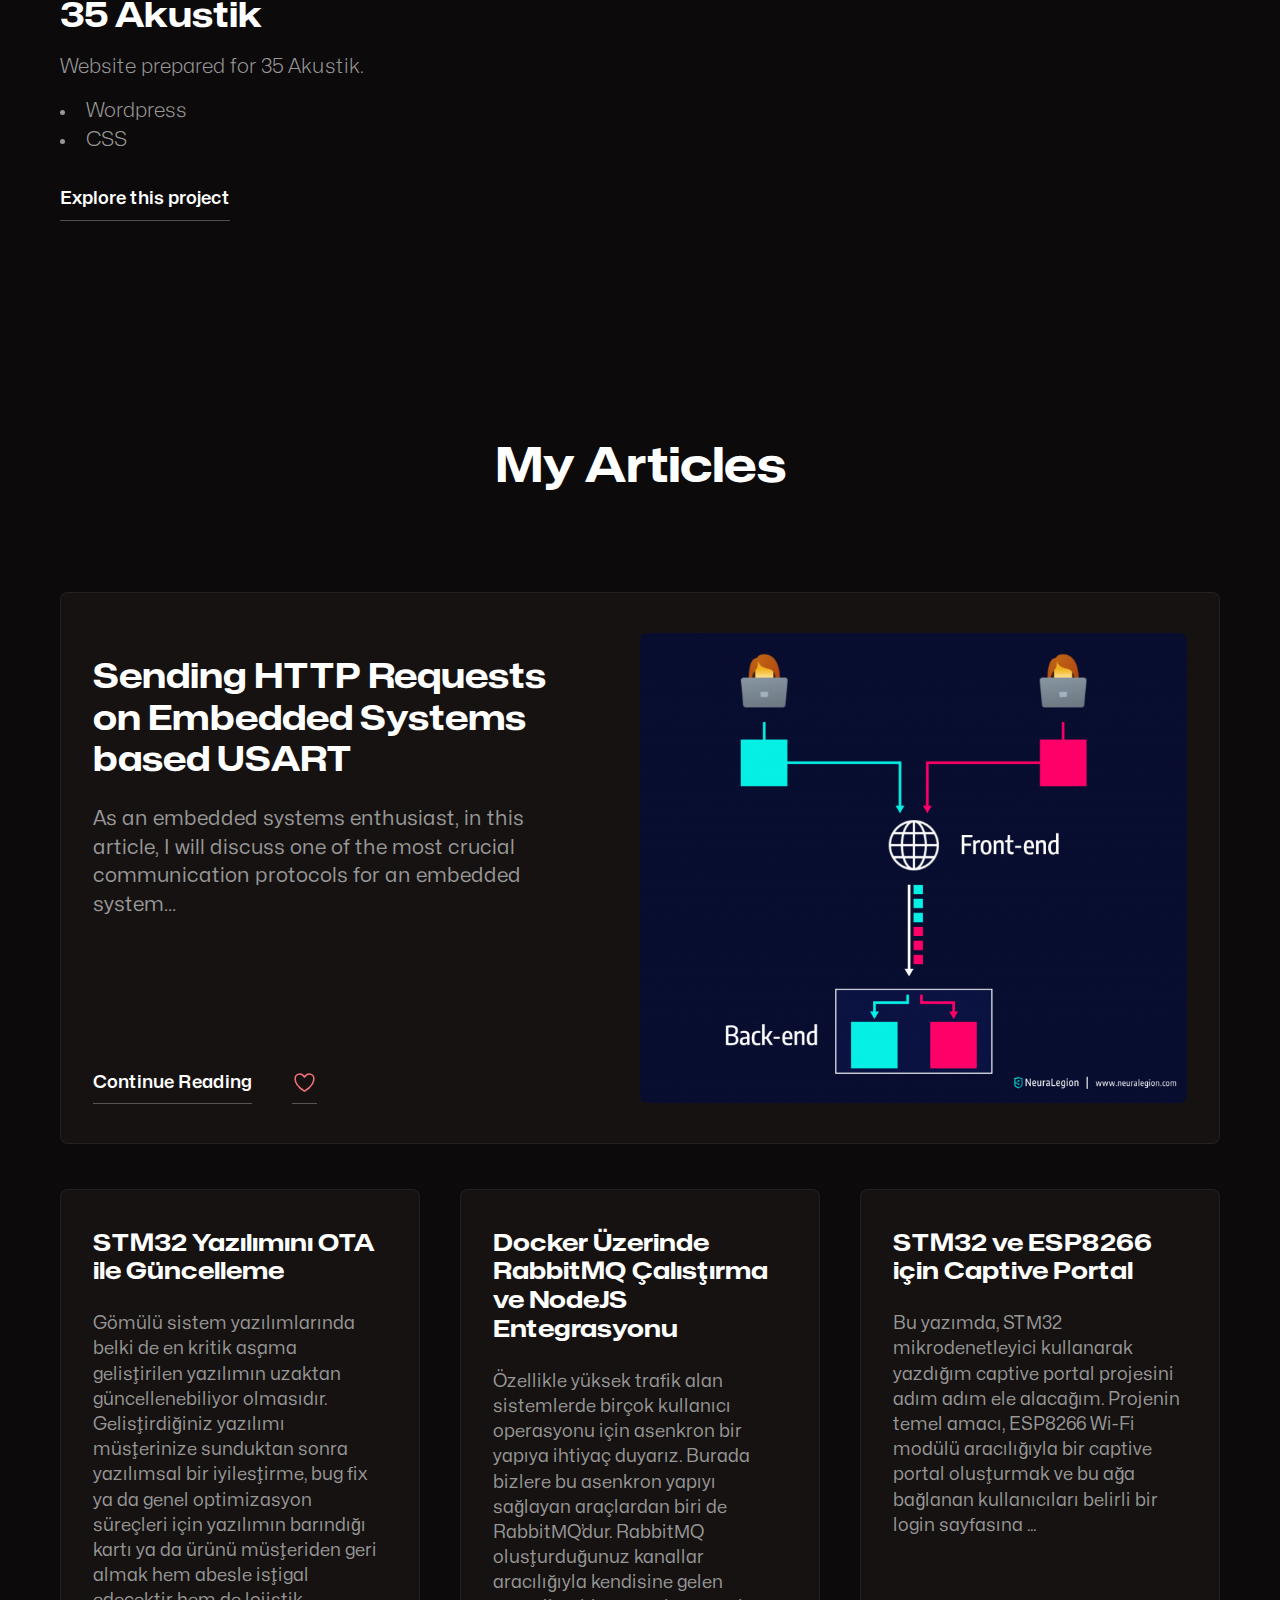
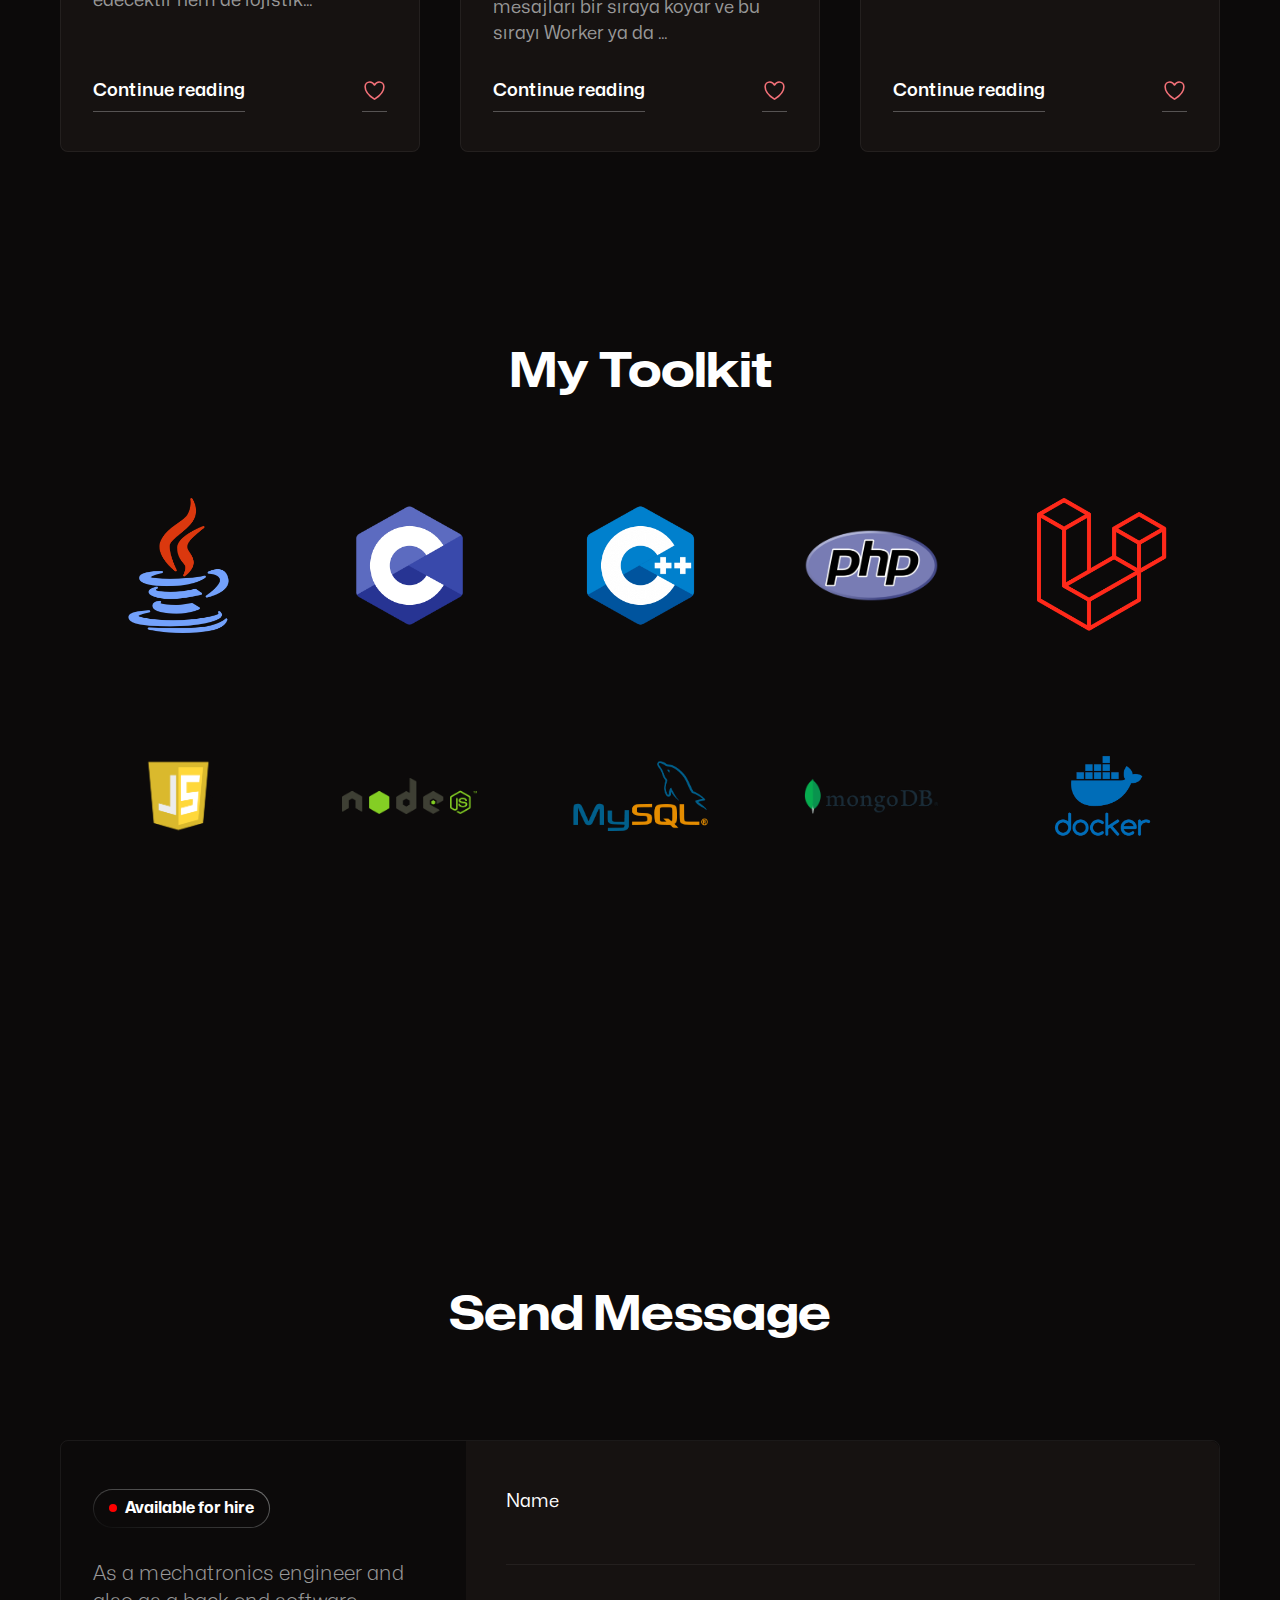
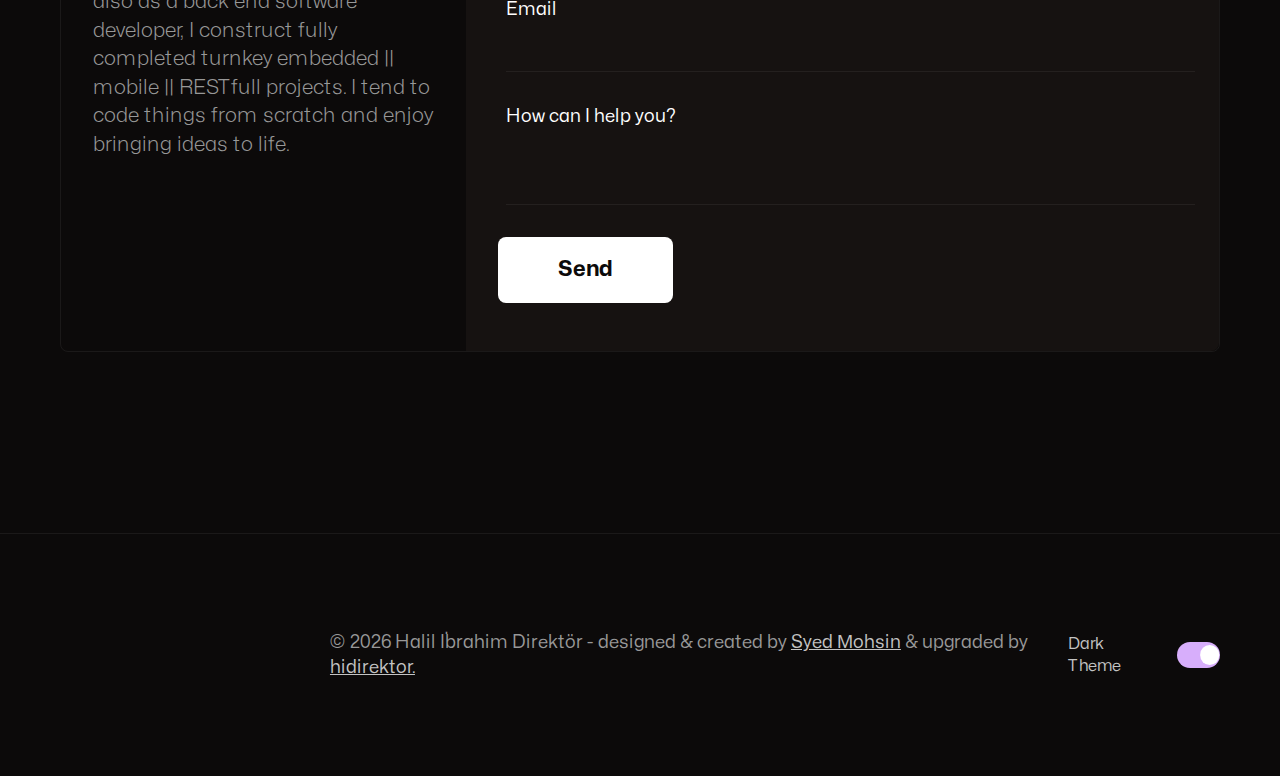
==== commit 5a1986f3: "Dinamik Beyin Update" ====
--- a/index.html
+++ b/index.html
@@ -186,7 +186,16 @@
           <a href="https://play.google.com/store/apps/details?id=me.t3sl4.kurye" target="_blank">
             <img
                     src="assets/images/trusted-by/gelkurye.png"
-                    alt="Önder Grup"
+                    alt="Gel Kurye"
+                    class="logo"
+            />
+          </a>
+        </div>
+        <div class="logo-group">
+          <a href="https://play.google.com/store/apps/details?id=me.t3sl4.upcortex" target="_blank">
+            <img
+                    src="assets/images/trusted-by/dinamikbeyin.png"
+                    alt="Dinamik Beyin"
                     class="logo"
             />
           </a>
@@ -197,17 +206,45 @@
 
   <section class="work">
     <div class="container">
-      <h2 class="h2" id="work">Selected Work</h2>
-      <div class="category-buttons">
-        <button class="btn btn-secondary" onclick="filterWork('all')">All</button>
-        <button class="btn btn-secondary" onclick="filterWork('RESTful')">RESTful</button>
-        <button class="btn btn-secondary" onclick="filterWork('Embedded')">Embedded</button>
-        <button class="btn btn-secondary" onclick="filterWork('Web')">Web</button>
-        <button class="btn btn-secondary" onclick="filterWork('Desktop')">Desktop</button>
-        <button class="btn btn-secondary" onclick="filterWork('Wordpress')">Wordpress</button>
-        <button class="btn btn-secondary" onclick="filterWork('NativeMobile')">Native Mobile</button>
-      </div>
       <div class="work-boxes ">
+        <div class="work-box NativeMobile">
+          <div class="work-textbox">
+            <h3 class="h3">Dinamik Beyin Mobile</h3>
+            <p class="work-text">
+              Our Dinamik Beyin app allows users to easily manage their tDCS sessions. Session settings can be optimized for each individual, and historical data is accessible at any time through the app. The user-friendly interface makes it easy to follow each session.
+            </p>
+            <ol class="work-technologies">
+              <li>Java && Kotlin</li>
+              <li>Swift</li>
+              <li>SwiftUI</li>
+              <li>3DS Payment</li>
+            </ol>
+
+            <div class="work-links">
+              <a href="https://dinamikbeyin.com" target="_blank" rel="noopener" class="link"
+              >Explore this project</a>
+              <a
+                      href="https://dinamikbeyin.com"
+                      target="_blank"
+                      rel="noopener"
+                      title="Website"
+              >
+              </a>
+            </div>
+          </div>
+          <picture class="work-img">
+            <img
+                    src="assets/images/work/dinamikbeyin-1.png"
+                    alt="Dinamik Beyin"
+                    width="400" height="200"
+            />
+            <img
+                    src="assets/images/work/dinamikbeyin-2.jpeg"
+                    alt="Dinamik Beyin"
+                    width="400" height="200"
+            />
+          </picture>
+        </div>
         <div class="work-box Web">
           <div class="work-textbox">
             <h3 class="h3">OnderGrup Admin Dashboard</h3>
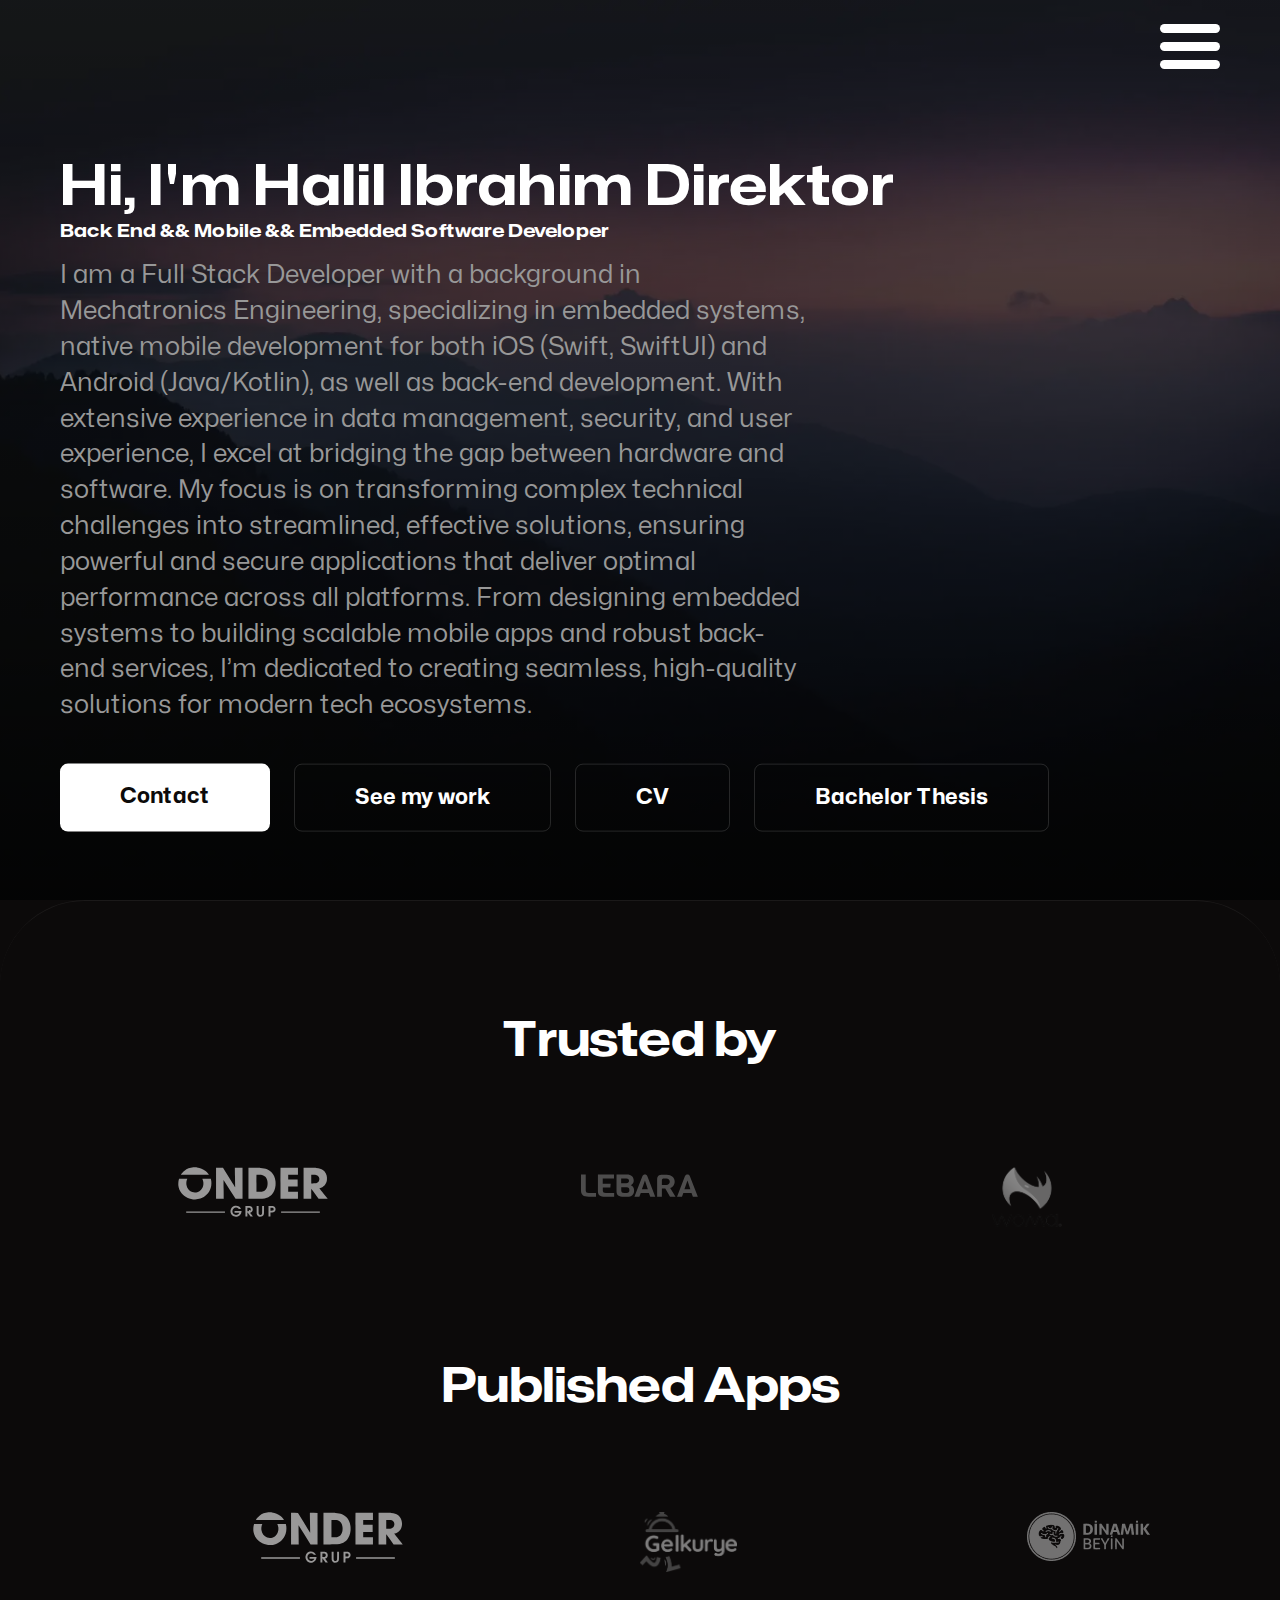
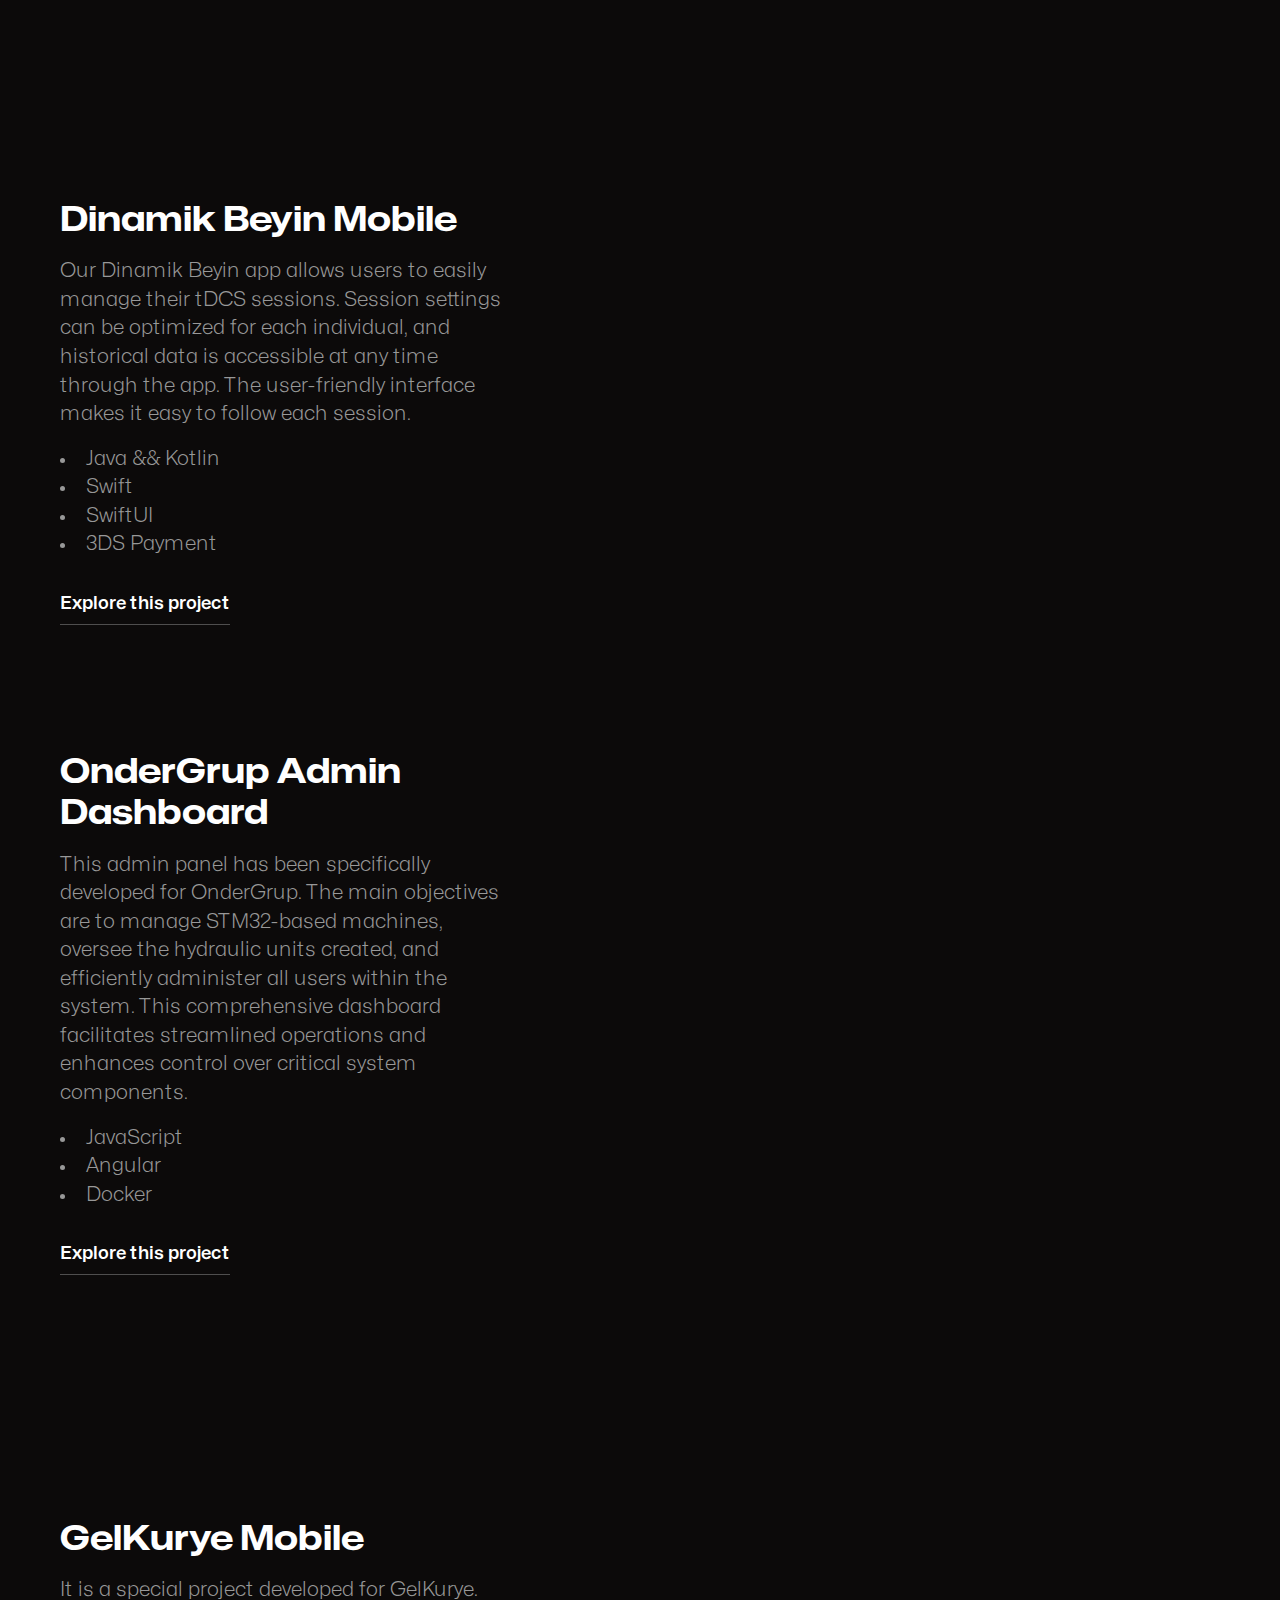
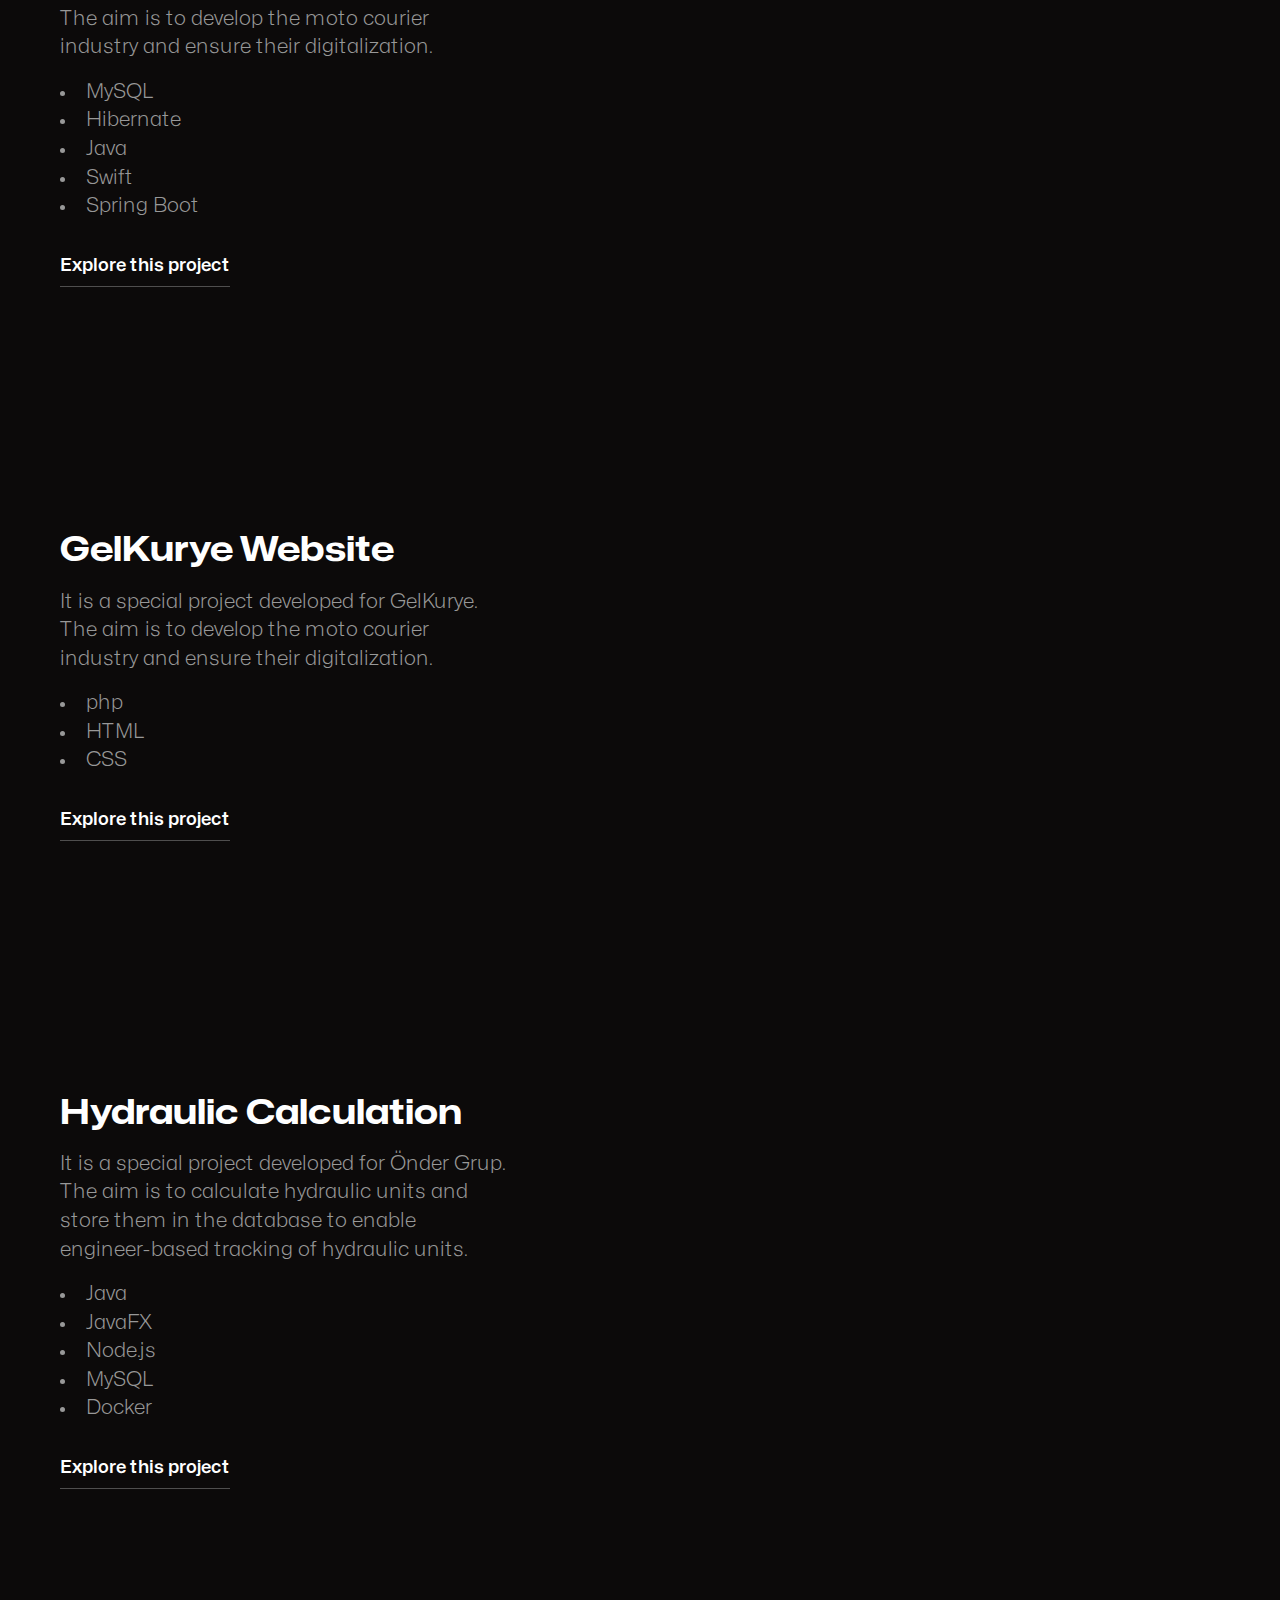
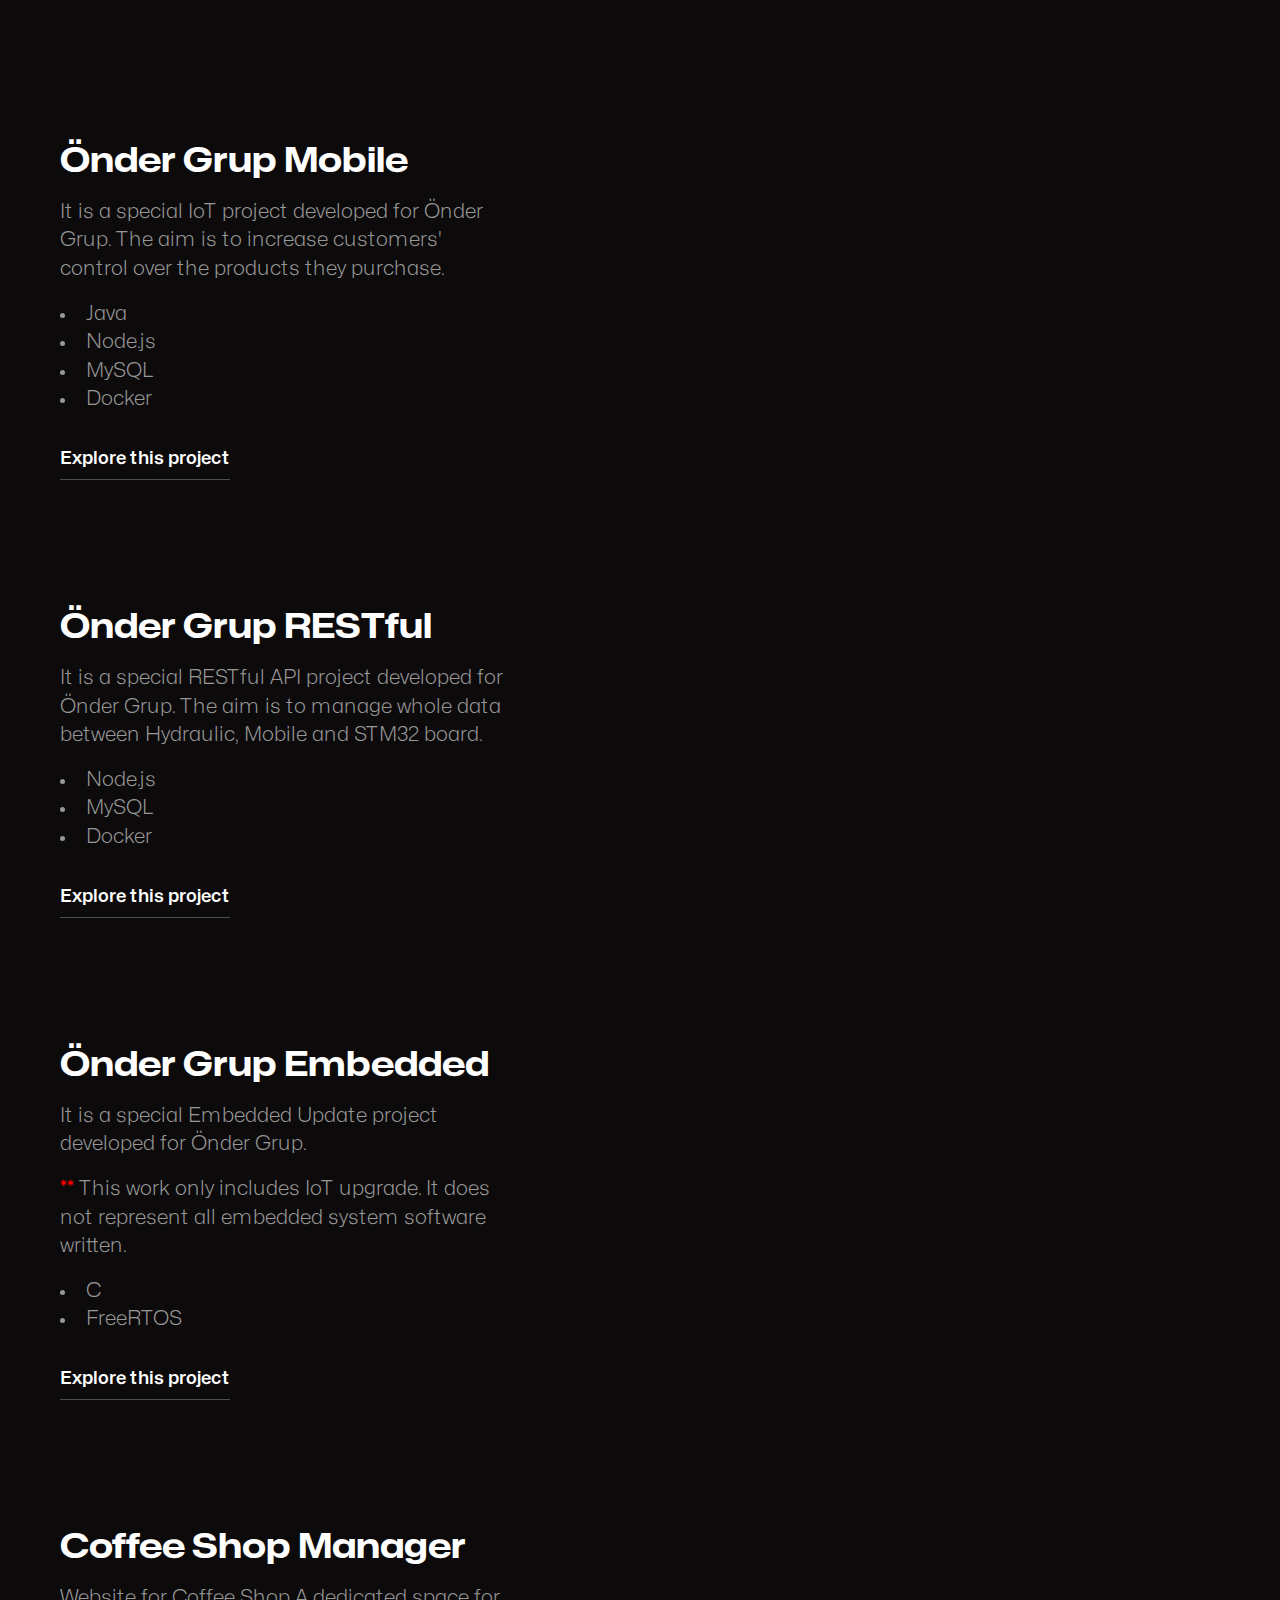
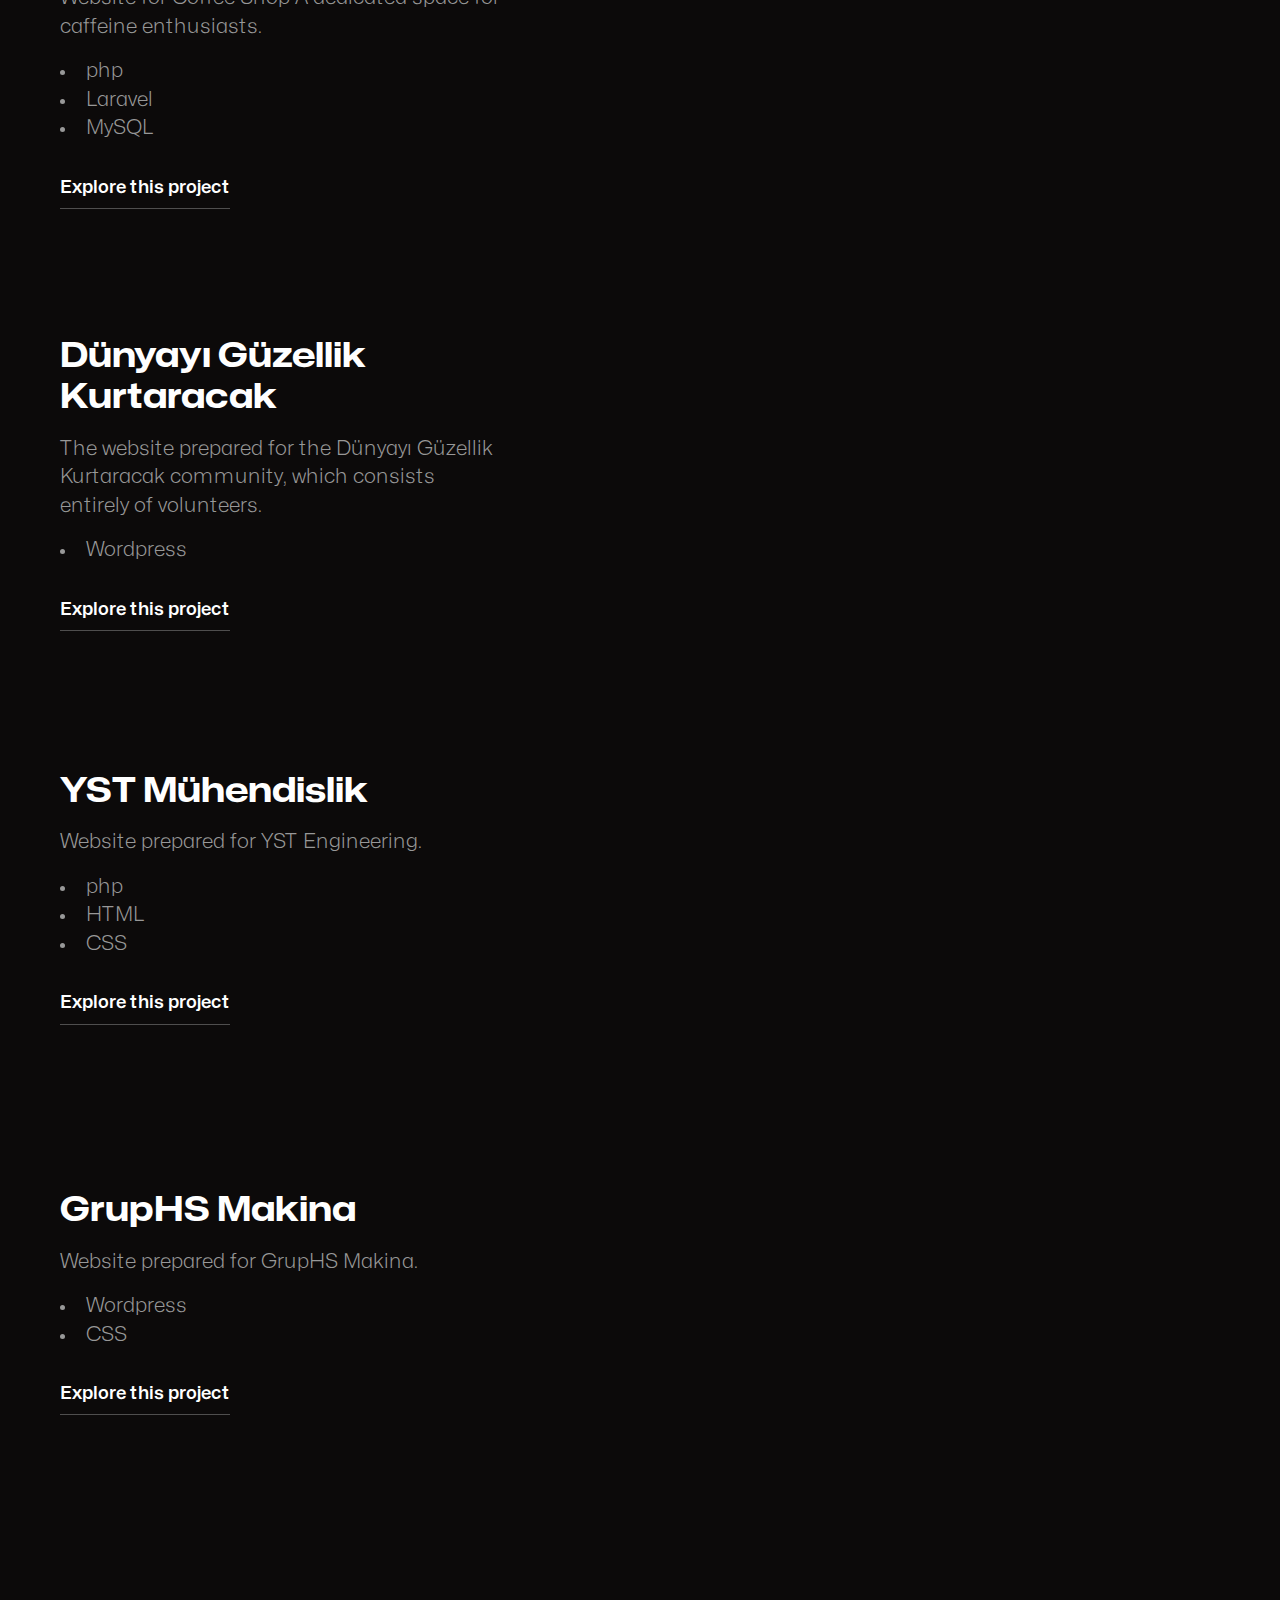
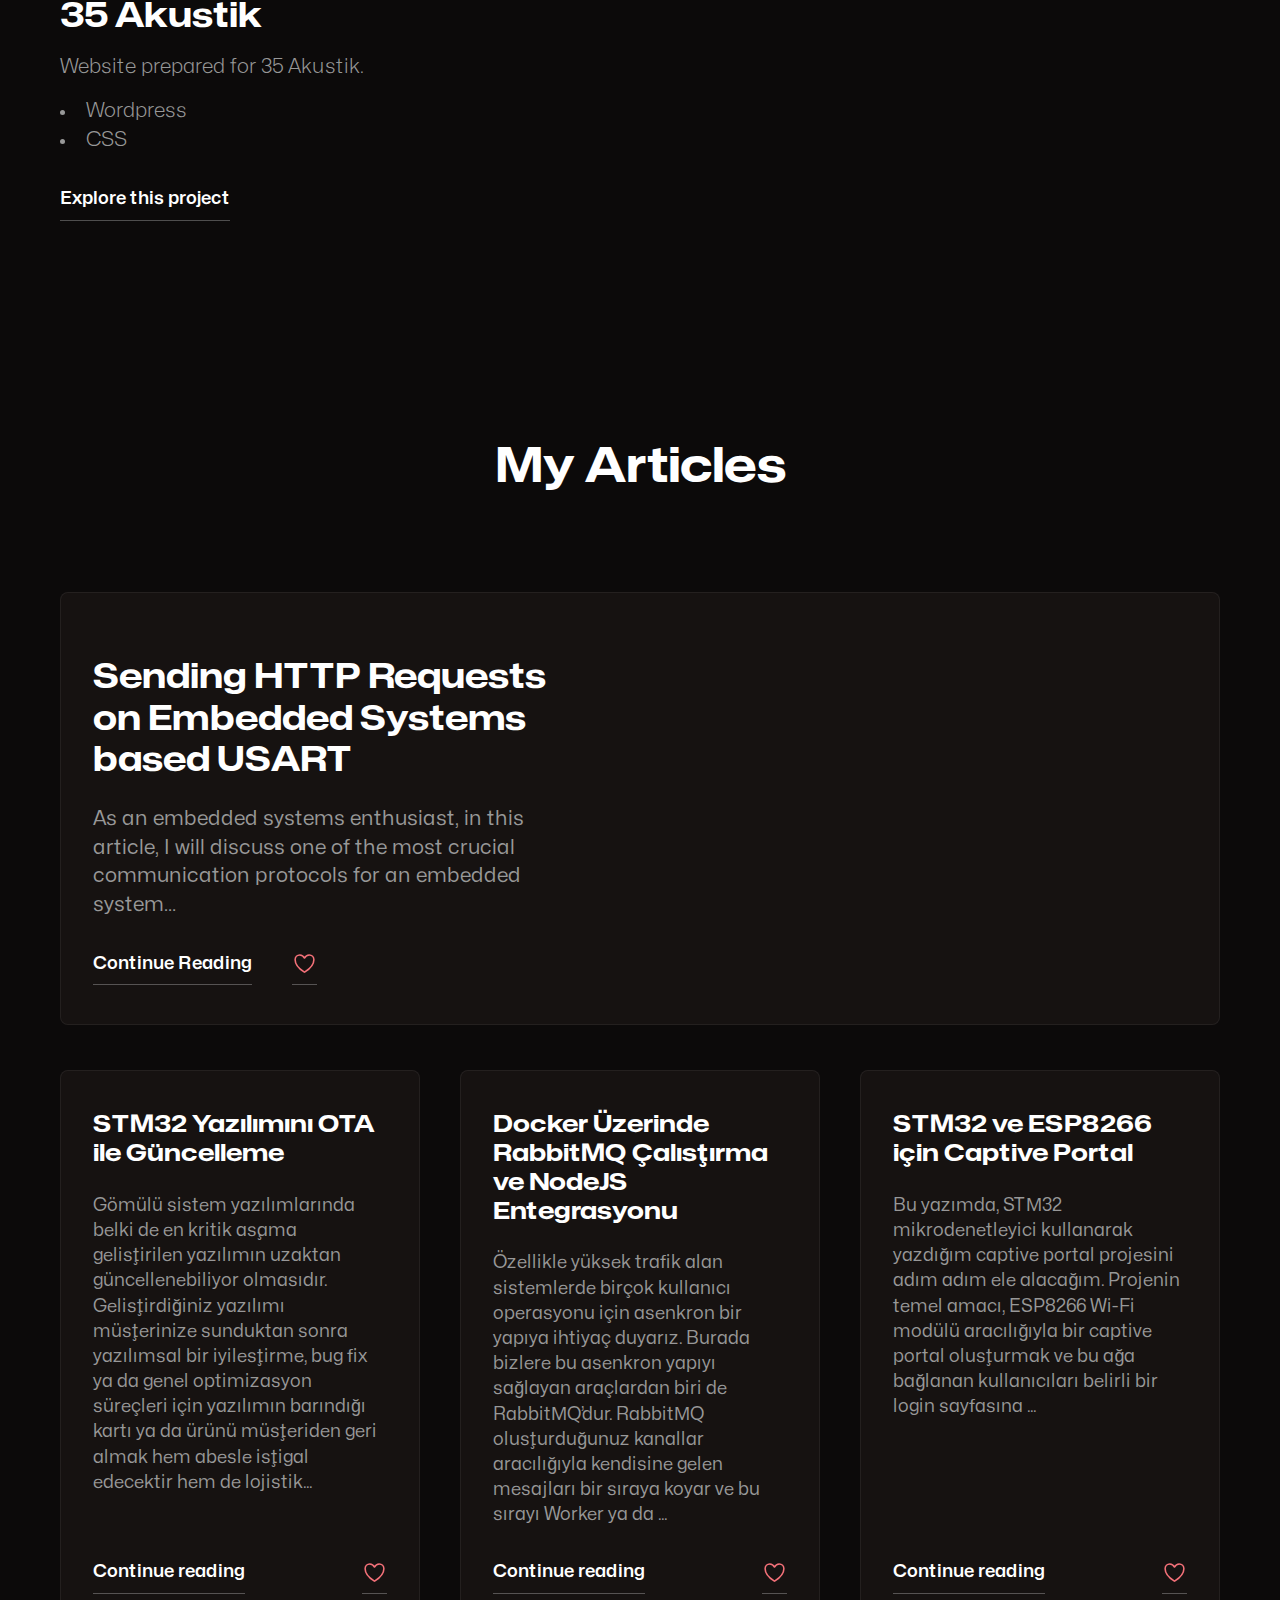
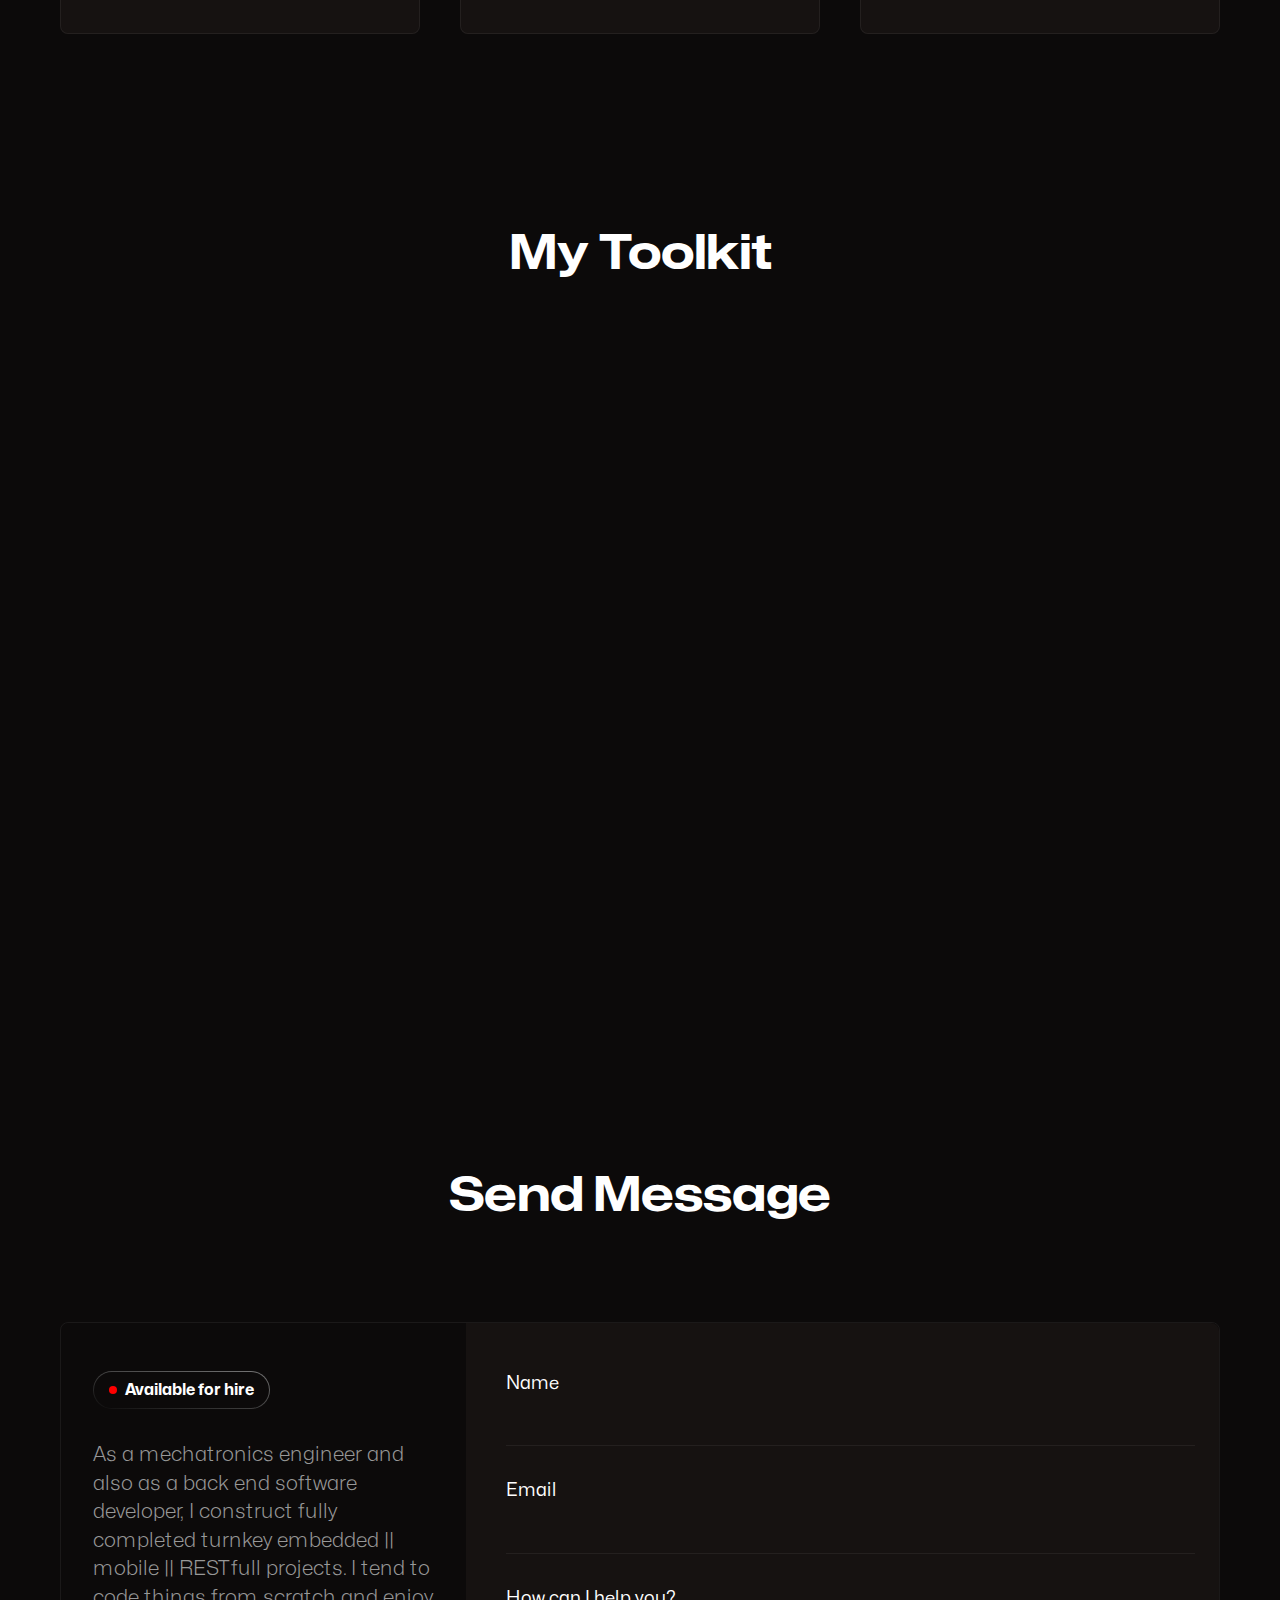
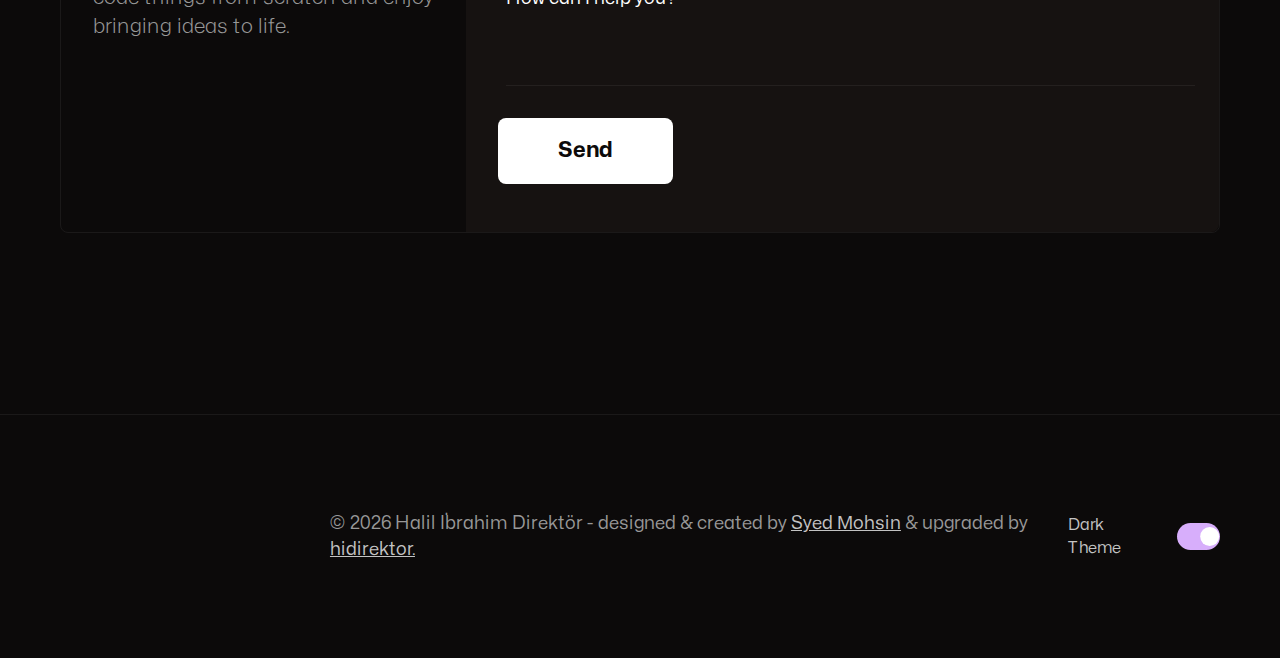
==== commit 69fbd44b: "Main Text Update" ====
--- a/index.html
+++ b/index.html
@@ -125,8 +125,7 @@
       </h1>
 
       <p class="header-text">
-
-        I am a "Mechatronics Engineer" and also i am a back end && mobile && embedded systems software developer. With years of experience in data management, security, and user experience, I specialize in transforming complex problems into simple and effective solutions, aiming to develop powerful and secure applications!
+        I am a Full Stack Developer with a background in Mechatronics Engineering, specializing in embedded systems, native mobile development for both iOS (Swift, SwiftUI) and Android (Java/Kotlin), as well as back-end development. With extensive experience in data management, security, and user experience, I excel at bridging the gap between hardware and software. My focus is on transforming complex technical challenges into streamlined, effective solutions, ensuring powerful and secure applications that deliver optimal performance across all platforms. From designing embedded systems to building scalable mobile apps and robust back-end services, I’m dedicated to creating seamless, high-quality solutions for modern tech ecosystems.
       </p>
 
       <div class="header-btns">
